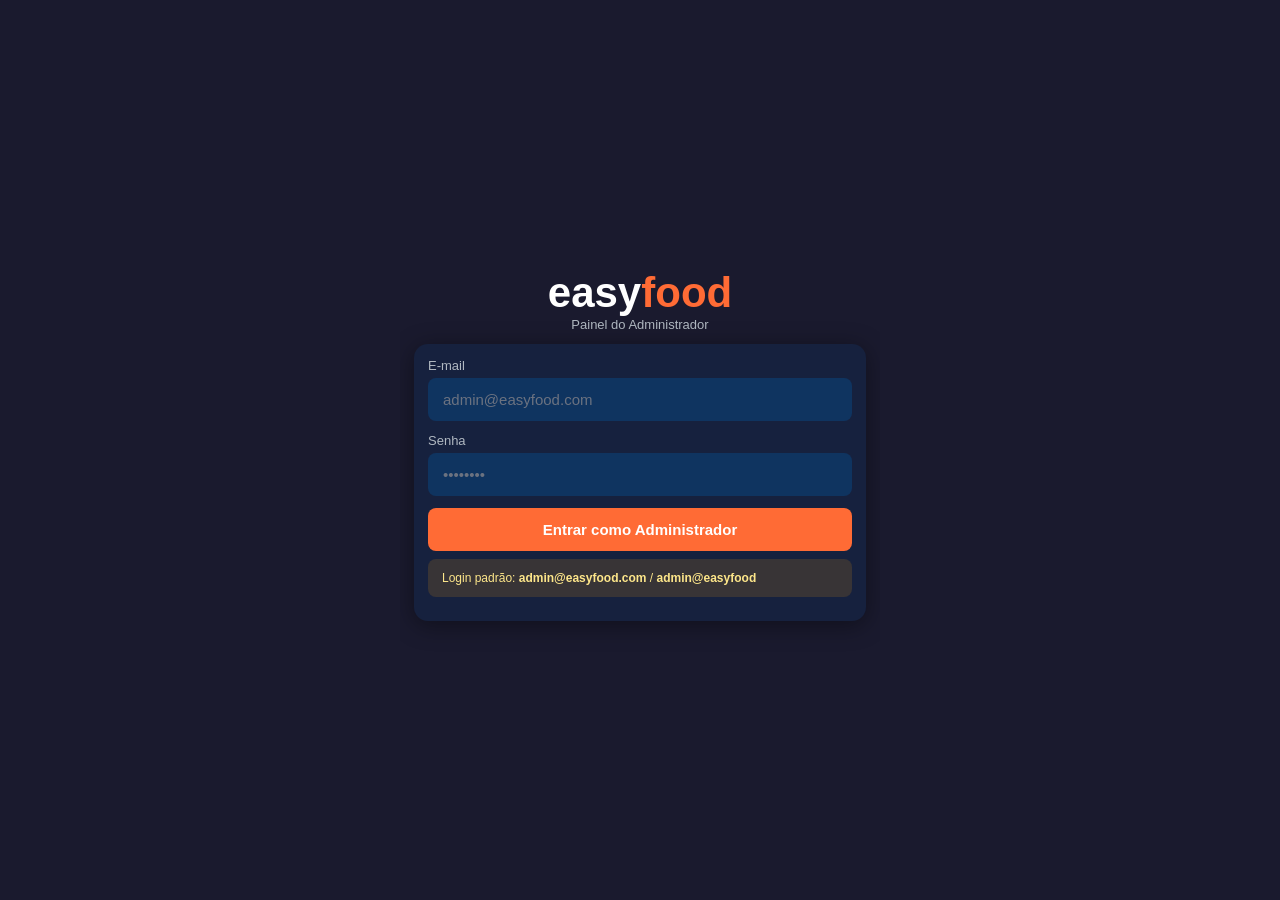
==== templates/admin.html @ 68cc3b72 "Initial commit" ====
<!DOCTYPE html>
<html lang="pt-BR">
<head>
  <meta charset="UTF-8">
  <meta name="viewport" content="width=device-width, initial-scale=1.0, maximum-scale=1.0, user-scalable=no">
  <meta name="theme-color" content="#1A1A2E">
  <title>EasyFood - Administrador</title>
  <link rel="stylesheet" href="/static/css/style.css">
  <style>
    .admin-header { background: linear-gradient(135deg, #1A1A2E, #0F3460); }
    .tab-bar { overflow-x: auto; }
    .tab-bar::-webkit-scrollbar { display: none; }
    .tab-btn { min-width: 100px; font-size: 12px; }
    .table-list { width: 100%; border-collapse: collapse; }
    .table-list th { color: var(--text-muted); font-size: 11px; font-weight: 600; padding: 8px 6px; border-bottom: 1px solid rgba(255,255,255,.08); text-align: left; }
    .table-list td { padding: 10px 6px; border-bottom: 1px solid rgba(255,255,255,.04); font-size: 13px; vertical-align: top; }
    .table-list tr:last-child td { border-bottom: none; }
    .table-list tr:hover td { background: rgba(255,255,255,.03); }
    .action-bar { display: flex; gap: 6px; flex-wrap: wrap; }
    .tag { display: inline-block; padding: 2px 8px; border-radius: 10px; font-size: 11px; font-weight: 600; }
    .tag-active   { background: rgba(34,197,94,.2);  color: var(--success); }
    .tag-inactive { background: rgba(239,68,68,.2);  color: var(--danger); }
    .tag-open     { background: rgba(34,197,94,.2);  color: var(--success); }
    .tag-closed   { background: rgba(107,114,128,.2);color: var(--text-muted); }
    .section-title { font-size: 16px; font-weight: 700; margin-bottom: 12px; color: var(--text-primary); }
    .form-grid { display: grid; grid-template-columns: 1fr 1fr; gap: 10px; }
    @media (max-width: 400px) { .form-grid { grid-template-columns: 1fr; } }
    .cnpj-badge { font-size: 11px; background: rgba(59,130,246,.15); color: var(--info); padding: 2px 8px; border-radius: 8px; }
  </style>
</head>
<body>
<div id="app">

  <!-- ═══ LOGIN ═══════════════════════════════════════════════ -->
  <div id="screen-login" class="screen active">
    <div class="scroll-content" style="display:flex;flex-direction:column;justify-content:center;min-height:100%;">
      <div class="logo mb-4">easy<span>food</span></div>
      <p class="text-secondary text-center mb-12" style="font-size:13px;">Painel do Administrador</p>
      <div class="card">
        <div class="input-group">
          <label>E-mail</label>
          <input id="login-email" type="email" placeholder="admin@easyfood.com" onkeydown="if(event.key==='Enter')doLogin()">
        </div>
        <div class="input-group">
          <label>Senha</label>
          <input id="login-password" type="password" placeholder="••••••••" onkeydown="if(event.key==='Enter')doLogin()">
        </div>
        <div id="login-error" class="alert alert-danger hidden"></div>
        <button class="btn btn-primary" onclick="doLogin()" id="login-btn">Entrar como Administrador</button>
        <div class="alert alert-warning mt-8" style="font-size:12px;">
          Login padrão: <strong>admin@easyfood.com</strong> / <strong>admin@easyfood</strong>
        </div>
      </div>
    </div>
  </div>

  <!-- ═══ PAINEL ══════════════════════════════════════════════ -->
  <div id="screen-panel" class="screen">

    <div class="header admin-header">
      <div class="logo" style="font-size:18px;flex-shrink:0;">easy<span>food</span></div>
      <span style="font-size:11px;color:var(--text-secondary);flex:1;padding:0 8px;">Admin</span>
      <span id="header-admin" class="text-muted" style="font-size:12px;"></span>
      <button onclick="doLogout()" style="background:none;border:none;color:var(--danger);font-size:12px;cursor:pointer;margin-left:10px;">Sair</button>
    </div>

    <div class="tab-bar">
      <button class="tab-btn active" id="tab-btn-dashboard"   onclick="switchTab('dashboard',this)">📊 Dashboard</button>
      <button class="tab-btn"        id="tab-btn-courts"      onclick="switchTab('courts',this)">🏢 Praças</button>
      <button class="tab-btn"        id="tab-btn-restaurants" onclick="switchTab('restaurants',this)">🍽️ Restaurantes</button>
      <button class="tab-btn"        id="tab-btn-reports"     onclick="switchTab('reports',this)">📈 Relatórios</button>
      <button class="tab-btn"        id="tab-btn-payments"    onclick="switchTab('payments',this)">💰 Pagamentos</button>
    </div>

    <!-- ABA DASHBOARD -->
    <div id="tab-dashboard" class="tab-content" style="display:flex;flex-direction:column;flex:1;overflow:hidden;">
      <div id="dashboard-content" class="scroll-content"></div>
    </div>

    <!-- ABA PRAÇAS -->
    <div id="tab-courts" class="tab-content" style="display:none;flex-direction:column;flex:1;overflow:hidden;">
      <div style="padding:10px 14px;display:flex;gap:8px;flex-shrink:0;border-bottom:1px solid rgba(255,255,255,.06);">
        <button class="btn btn-primary" style="flex:1;" onclick="openModal('create-court')">+ Nova Praça de Alimentação</button>
      </div>
      <div id="courts-content" class="scroll-content"></div>
    </div>

    <!-- ABA RESTAURANTES -->
    <div id="tab-restaurants" class="tab-content" style="display:none;flex-direction:column;flex:1;overflow:hidden;">
      <div style="padding:10px 14px;display:flex;gap:8px;flex-shrink:0;border-bottom:1px solid rgba(255,255,255,.06);">
        <select id="filter-court" onchange="loadRestaurants()" style="flex:1;background:var(--bg-input);color:var(--text-primary);border:none;border-radius:8px;padding:10px 12px;font-size:14px;">
          <option value="">Todas as praças</option>
        </select>
        <button class="btn btn-primary btn-sm" onclick="openCreateRestaurant()">+ Novo</button>
      </div>
      <div id="restaurants-content" class="scroll-content"></div>
    </div>

    <!-- ABA RELATÓRIOS -->
    <div id="tab-reports" class="tab-content" style="display:none;flex-direction:column;flex:1;overflow:hidden;">
      <div class="scroll-content">
        <div class="card mb-12">
          <p class="fw-bold mb-8">Período</p>
          <div class="form-grid">
            <div class="input-group" style="margin:0;"><label>De</label><input type="date" id="report-from"></div>
            <div class="input-group" style="margin:0;"><label>Até</label><input type="date" id="report-to"></div>
          </div>
          <button class="btn btn-primary mt-8" onclick="loadReport()">Gerar Relatório Global</button>
        </div>
        <div id="report-content"></div>
      </div>
    </div>


    <!-- ABA PAGAMENTOS -->
    <div id="tab-payments" class="tab-content" style="display:none;flex-direction:column;flex:1;overflow:hidden;">
      <div id="payments-content" class="scroll-content"></div>
    </div>

  </div><!-- #screen-panel -->
</div><!-- #app -->

<!-- ═══ MODAIS ════════════════════════════════════════════════ -->

<!-- Modal: Nova Praça -->
<div id="modal-create-court" class="modal-overlay">
  <div class="modal-box">
    <button class="modal-close" onclick="closeModal('create-court')">✕</button>
    <div class="modal-title" id="court-modal-title">🏢 Nova Praça de Alimentação</div>
    <input type="hidden" id="court-edit-id">
    <div class="input-group"><label>Nome da Praça *</label><input type="text" id="court-name" placeholder="Ex: Shopping Iguatemi - Praça Gourmet"></div>
    <div class="input-group"><label>Endereço *</label><input type="text" id="court-address" placeholder="Rua, número, bairro"></div>
    <div class="form-grid">
      <div class="input-group"><label>Cidade</label><input type="text" id="court-city" placeholder="Ex: São Paulo"></div>
      <div class="input-group"><label>Estado (UF)</label><input type="text" id="court-state" placeholder="Ex: SP" maxlength="2"></div>
    </div>
    <div class="form-grid">
      <div class="input-group"><label>CEP</label><input type="text" id="court-zip" placeholder="00000-000"></div>
      <div class="input-group"><label>Telefone</label><input type="text" id="court-phone" placeholder="(00) 0000-0000"></div>
    </div>
    <div class="input-group"><label>E-mail</label><input type="email" id="court-email" placeholder="contato@praca.com"></div>
    <div id="court-error" class="alert alert-danger hidden"></div>
    <button class="btn btn-primary" onclick="saveCourt()" id="btn-save-court">Salvar Praça</button>
  </div>
</div>

<!-- Modal: Novo/Editar Restaurante -->
<div id="modal-create-restaurant" class="modal-overlay">
  <div class="modal-box">
    <button class="modal-close" onclick="closeModal('create-restaurant')">✕</button>
    <div class="modal-title" id="rest-modal-title">🍽️ Novo Restaurante</div>
    <input type="hidden" id="rest-edit-id">

    <p class="text-primary fw-bold mb-8" style="font-size:13px;">Dados do Negócio</p>
    <div class="input-group"><label>Nome do Restaurante *</label><input type="text" id="rest-name" placeholder="Ex: Sabor Brasileiro"></div>
    <div class="input-group">
      <label>CNPJ *</label>
      <input type="text" id="rest-cnpj" placeholder="00.000.000/0000-00" maxlength="18" oninput="formatCNPJ(this)">
    </div>
    <div class="input-group"><label>Razão Social</label><input type="text" id="rest-razao" placeholder="Nome jurídico da empresa"></div>
    <div class="input-group">
      <label>Praça de Alimentação *</label>
      <select id="rest-court" style="width:100%;background:var(--bg-input);color:var(--text-primary);border:none;border-radius:8px;padding:12px 14px;font-size:15px;"></select>
    </div>
    <div class="form-grid">
      <div class="input-group"><label>Categoria</label>
        <select id="rest-category" style="width:100%;background:var(--bg-input);color:var(--text-primary);border:none;border-radius:8px;padding:12px 14px;font-size:15px;">
          <option value="">Selecione...</option>
          <option>Brasileiro</option><option>Pizzaria</option><option>Japonês</option>
          <option>Lanches</option><option>Árabe</option><option>Italiano</option>
          <option>Chinês</option><option>Mexicano</option><option>Vegetariano</option>
          <option>Frutos do Mar</option><option>Churrasco</option><option>Outros</option>
        </select>
      </div>
      <div class="input-group"><label>Telefone</label><input type="text" id="rest-phone" placeholder="(00) 00000-0000"></div>
    </div>
    <div class="input-group"><label>Horário de Funcionamento</label><input type="text" id="rest-hours" placeholder="Ex: Seg a Sex 10h–22h, Sab/Dom 10h–23h"></div>
    <div class="input-group"><label>Descrição</label><textarea id="rest-description" rows="2" placeholder="Breve descrição do restaurante..."></textarea></div>

    <div style="height:1px;background:rgba(255,255,255,.08);margin:14px 0;"></div>
    <p class="text-primary fw-bold mb-8" style="font-size:13px;">Responsável / Proprietário</p>
    <div class="input-group"><label>Nome do Responsável</label><input type="text" id="rest-owner-name" placeholder="Nome completo"></div>
    <div class="form-grid">
      <div class="input-group"><label>Telefone do Responsável</label><input type="text" id="rest-owner-phone" placeholder="(00) 00000-0000"></div>
      <div class="input-group"><label>E-mail do Responsável</label><input type="email" id="rest-owner-email" placeholder="responsavel@email.com"></div>
    </div>

    <div id="rest-admin-section">
      <div style="height:1px;background:rgba(255,255,255,.08);margin:14px 0;"></div>
      <p class="text-primary fw-bold mb-4" style="font-size:13px;">Acesso ao Sistema</p>
      <p class="text-muted mb-8" style="font-size:12px;">Cria login de administrador para o restaurante</p>
      <div class="input-group"><label>Nome do Admin</label><input type="text" id="rest-admin-name" placeholder="Ex: João Silva"></div>
      <div class="input-group"><label>E-mail do Admin</label><input type="email" id="rest-admin-email" placeholder="admin@restaurante.com"></div>
      <div class="input-group"><label>Senha do Admin</label><input type="password" id="rest-admin-pwd" placeholder="Mínimo 6 caracteres"></div>
    </div>

    <div id="rest-error" class="alert alert-danger hidden"></div>
    <button class="btn btn-primary mt-8" onclick="saveRestaurant()" id="btn-save-rest">Salvar Restaurante</button>
  </div>
</div>

<!-- Modal: Ver detalhes da praça -->
<div id="modal-court-detail" class="modal-overlay">
  <div class="modal-box">
    <button class="modal-close" onclick="closeModal('court-detail')">✕</button>
    <div class="modal-title" id="court-detail-title"></div>
    <div id="court-detail-content"></div>
  </div>
</div>

<!-- Modal: Ver detalhes do restaurante -->
<div id="modal-rest-detail" class="modal-overlay">
  <div class="modal-box">
    <button class="modal-close" onclick="closeModal('rest-detail')">✕</button>
    <div class="modal-title" id="rest-detail-title"></div>
    <div id="rest-detail-content"></div>
  </div>
</div>

<!-- Modal: Funcionários -->
<div id="modal-employees" class="modal-overlay">
  <div class="modal-box">
    <button class="modal-close" onclick="closeModal('employees')">✕</button>
    <div class="modal-title" id="employees-title">Funcionários</div>
    <div id="employees-content"></div>
    <div style="height:1px;background:rgba(255,255,255,.08);margin:14px 0;"></div>
    <p class="fw-bold mb-8" style="font-size:13px;">+ Novo Funcionário</p>
    <input type="hidden" id="emp-restaurant-id">
    <div class="input-group"><label>Nome</label><input type="text" id="emp-name" placeholder="Nome completo"></div>
    <div class="input-group"><label>E-mail *</label><input type="email" id="emp-email" placeholder="funcionario@restaurante.com"></div>
    <div class="input-group"><label>Senha *</label><input type="password" id="emp-password" placeholder="Mínimo 6 caracteres"></div>
    <div class="input-group">
      <label>Cargo</label>
      <select id="emp-role" style="width:100%;background:var(--bg-input);color:var(--text-primary);border:none;border-radius:8px;padding:12px 14px;font-size:15px;">
        <option value="admin">Administrador</option>
        <option value="attendant">Atendente</option>
      </select>
    </div>
    <div id="emp-error" class="alert alert-danger hidden"></div>
    <button class="btn btn-primary" onclick="saveEmployee()">Adicionar Funcionário</button>
  </div>
</div>

<script src="/static/js/core.js"></script>
<script>
// =============================================================
//  EASYFOOD - Painel do Administrador
// =============================================================

let adminToken  = localStorage.getItem("ef_admin") || "";
let adminData   = null;
let allCourts   = [];
let currentTab  = "dashboard";

// ── HTTP Admin ────────────────────────────────────────────────
const adm = {
  async req(method, path, data = null) {
    const headers = { "Content-Type": "application/json" };
    if (adminToken) headers["Authorization"] = `Bearer ${adminToken}`;
    try {
      const res  = await fetch(path, { method, headers, body: data ? JSON.stringify(data) : undefined });
      const body = await res.json();
      return { status: res.status, body };
    } catch(e) {
      return { status: 0, body: { error: e.message } };
    }
  },
  login:      (email, pwd)     => adm.req("POST", "/api/v1/admin/auth/login",           { email, password: pwd }),
  dashboard:  ()               => adm.req("GET",  "/api/v1/admin/dashboard"),
  getCourts:  ()               => adm.req("GET",  "/api/v1/admin/courts"),
  getCourt:   (id)             => adm.req("GET",  `/api/v1/admin/courts/${id}`),
  createCourt:(data)           => adm.req("POST", "/api/v1/admin/courts",                data),
  updateCourt:(id, data)       => adm.req("PUT",  `/api/v1/admin/courts/${id}`,          data),
  deleteCourt:(id)             => adm.req("DELETE",`/api/v1/admin/courts/${id}`),
  getRests:   (cid)            => adm.req("GET",  `/api/v1/admin/restaurants${cid?"?court_id="+cid:""}`),
  getRest:    (id)             => adm.req("GET",  `/api/v1/admin/restaurants/${id}`),
  createRest: (data)           => adm.req("POST", "/api/v1/admin/restaurants",           data),
  updateRest: (id, data)       => adm.req("PUT",  `/api/v1/admin/restaurants/${id}`,     data),
  deleteRest: (id)             => adm.req("DELETE",`/api/v1/admin/restaurants/${id}`),
  getEmps:    (rid)            => adm.req("GET",  `/api/v1/admin/restaurants/${rid}/employees`),
  createEmp:  (rid, data)      => adm.req("POST", `/api/v1/admin/restaurants/${rid}/employees`, data),
  updateEmp:  (eid, data)      => adm.req("PUT",  `/api/v1/admin/employees/${eid}`,      data),
  deleteEmp:  (eid)            => adm.req("DELETE",`/api/v1/admin/employees/${eid}`),
  report:     (from, to)       => adm.req("GET",  `/api/v1/admin/reports/global?date_from=${from}&date_to=${to}`),
};

// ── Login ─────────────────────────────────────────────────────
async function doLogin() {
  const email = document.getElementById("login-email").value.trim();
  const pwd   = document.getElementById("login-password").value;
  const errEl = document.getElementById("login-error");
  const btn   = document.getElementById("login-btn");
  errEl.classList.add("hidden");

  btn.disabled = true; btn.textContent = "Entrando...";
  const { status, body } = await adm.login(email, pwd);
  btn.disabled = false; btn.textContent = "Entrar como Administrador";

  if (status === 200) {
    adminToken = body.access_token;
    adminData  = body.admin;
    localStorage.setItem("ef_admin", adminToken);
    showPanel();
  } else {
    errEl.textContent = body.error || "Credenciais inválidas";
    errEl.classList.remove("hidden");
  }
}

function doLogout() {
  adminToken = "";
  adminData  = null;
  localStorage.removeItem("ef_admin");
  document.getElementById("screen-panel").classList.remove("active");
  document.getElementById("screen-login").classList.add("active");
  document.getElementById("login-password").value = "";
}

function showPanel() {
  document.getElementById("screen-login").classList.remove("active");
  document.getElementById("screen-panel").classList.add("active");
  document.getElementById("header-admin").textContent = adminData?.name || "";
  switchTab("dashboard", document.getElementById("tab-btn-dashboard"));
}

// ── Tabs ──────────────────────────────────────────────────────
function switchTab(name, btn) {
  currentTab = name;
  document.querySelectorAll(".tab-content").forEach(t => t.style.display = "none");
  document.querySelectorAll(".tab-btn").forEach(b => b.classList.remove("active"));
  document.getElementById(`tab-${name}`).style.display = "flex";
  btn.classList.add("active");
  if (name === "dashboard")   loadDashboard();
  if (name === "courts")      loadCourts();
  if (name === "restaurants") { loadCourtsFilter(); loadRestaurants(); }
  if (name === "reports")     initReport();
}

// ── Dashboard ─────────────────────────────────────────────────
async function loadDashboard() {
  const el = document.getElementById("dashboard-content");
  el.innerHTML = spinner();
  const { status, body } = await adm.dashboard();
  if (status !== 200) { el.innerHTML = `<div class="alert alert-danger">Erro ao carregar</div>`; return; }

  el.innerHTML = `
    <div class="stats-grid" style="margin-bottom:12px;">
      <div class="stat-card"><div class="stat-value">${body.total_courts}</div><div class="stat-label">Praças ativas</div></div>
      <div class="stat-card"><div class="stat-value">${body.total_restaurants}</div><div class="stat-label">Restaurantes</div></div>
      <div class="stat-card"><div class="stat-value">${body.total_orders}</div><div class="stat-label">Pedidos totais</div></div>
      <div class="stat-card"><div class="stat-value">${body.total_customers}</div><div class="stat-label">Clientes</div></div>
    </div>
    <div class="stats-grid" style="margin-bottom:16px;">
      <div class="stat-card"><div class="stat-value" style="font-size:17px;">${fmt.currency(body.revenue_today)}</div><div class="stat-label">Receita hoje</div></div>
      <div class="stat-card"><div class="stat-value" style="font-size:17px;">${fmt.currency(body.revenue_total)}</div><div class="stat-label">Receita total</div></div>
    </div>
    ${body.top_restaurants.length ? `
      <div class="card">
        <p class="section-title">🏆 Top Restaurantes</p>
        <table class="table-list">
          <thead><tr><th>Restaurante</th><th>Pedidos</th><th>Receita</th></tr></thead>
          <tbody>
            ${body.top_restaurants.map(r => `
              <tr>
                <td class="fw-bold">${escHtml(r.name)}</td>
                <td>${r.orders}</td>
                <td class="text-primary">${fmt.currency(r.revenue)}</td>
              </tr>`).join("")}
          </tbody>
        </table>
      </div>` : ""}
    <div class="card mt-8" style="display:grid;grid-template-columns:1fr 1fr;gap:10px;">
      <button class="btn btn-secondary" onclick="switchTab('courts',document.getElementById('tab-btn-courts'))">🏢 Gerenciar Praças</button>
      <button class="btn btn-secondary" onclick="switchTab('restaurants',document.getElementById('tab-btn-restaurants'))">🍽️ Gerenciar Restaurantes</button>
    </div>
  `;
}

// ── Praças ────────────────────────────────────────────────────
async function loadCourts() {
  const el = document.getElementById("courts-content");
  el.innerHTML = spinner();
  const { status, body } = await adm.getCourts();
  if (status !== 200) { el.innerHTML = `<div class="alert alert-danger">Erro ao carregar</div>`; return; }
  allCourts = body;

  if (!body.length) {
    el.innerHTML = `<div class="empty-state"><div class="empty-icon">🏢</div><p>Nenhuma praça cadastrada</p></div>`;
    return;
  }

  el.innerHTML = body.map(c => `
    <div class="card mb-8">
      <div class="flex-between mb-6">
        <div>
          <div class="fw-bold" style="font-size:15px;">${escHtml(c.name)}</div>
          <div class="text-muted" style="font-size:12px;">${escHtml(c.city||"")}${c.state?" - "+c.state:""}</div>
        </div>
        <span class="tag ${c.is_active?"tag-active":"tag-inactive"}">${c.is_active?"Ativa":"Inativa"}</span>
      </div>
      <div class="text-muted mb-6" style="font-size:13px;">📍 ${escHtml(c.address)}</div>
      ${c.phone?`<div class="text-muted mb-6" style="font-size:12px;">📞 ${escHtml(c.phone)}</div>`:""}
      <div class="text-secondary mb-8" style="font-size:12px;">🍽️ ${c.restaurant_count || 0} restaurante(s)</div>
      <div class="action-bar">
        <button class="btn btn-info btn-sm"      onclick="viewCourt(${c.id})">👁 Ver</button>
        <button class="btn btn-secondary btn-sm" onclick="editCourt(${c.id})">✏️ Editar</button>
        <button class="btn btn-danger btn-sm"    onclick="disableCourt(${c.id},'${escHtml(c.name)}')">${c.is_active?"🚫 Desativar":"✅ Ativar"}</button>
      </div>
    </div>
  `).join("");
}

async function viewCourt(id) {
  const { status, body } = await adm.getCourt(id);
  if (status !== 200) return;
  document.getElementById("court-detail-title").textContent = body.name;
  document.getElementById("court-detail-content").innerHTML = `
    <div class="mb-8">
      ${body.address ? `<p class="text-muted" style="font-size:13px;">📍 ${escHtml(body.address)}, ${escHtml(body.city||"")} ${escHtml(body.state||"")}</p>` : ""}
      ${body.phone   ? `<p class="text-muted" style="font-size:13px;margin-top:4px;">📞 ${escHtml(body.phone)}</p>` : ""}
      ${body.email   ? `<p class="text-muted" style="font-size:13px;margin-top:4px;">✉️ ${escHtml(body.email)}</p>` : ""}
      <p class="text-muted" style="font-size:12px;margin-top:6px;">Token QR: <code>${body.qr_code_token}</code></p>
    </div>
    <p class="fw-bold mb-8">🍽️ Restaurantes (${(body.restaurants||[]).length})</p>
    ${(body.restaurants||[]).map(r => `
      <div class="card mb-6" style="padding:10px;">
        <div class="flex-between">
          <div>
            <div class="fw-bold" style="font-size:14px;">${escHtml(r.name)}</div>
            <div class="text-muted" style="font-size:12px;">${escHtml(r.category||"")}${r.cnpj?" • CNPJ: "+escHtml(r.cnpj):""}</div>
          </div>
          <span class="tag ${r.is_open?"tag-open":"tag-closed"}">${r.is_open?"Aberto":"Fechado"}</span>
        </div>
      </div>`).join("") || `<p class="text-muted text-center" style="font-size:13px;">Nenhum restaurante cadastrado</p>`}
  `;
  openModal("court-detail");
}

function openCreateCourt() {
  document.getElementById("court-modal-title").textContent = "🏢 Nova Praça de Alimentação";
  document.getElementById("court-edit-id").value = "";
  ["court-name","court-address","court-city","court-state","court-zip","court-phone","court-email"].forEach(id => {
    document.getElementById(id).value = "";
  });
  document.getElementById("court-error").classList.add("hidden");
  document.getElementById("btn-save-court").textContent = "Salvar Praça";
  openModal("create-court");
}

async function editCourt(id) {
  const { status, body } = await adm.getCourt(id);
  if (status !== 200) return;
  document.getElementById("court-modal-title").textContent = "✏️ Editar Praça";
  document.getElementById("court-edit-id").value  = id;
  document.getElementById("court-name").value     = body.name    || "";
  document.getElementById("court-address").value  = body.address || "";
  document.getElementById("court-city").value     = body.city    || "";
  document.getElementById("court-state").value    = body.state   || "";
  document.getElementById("court-zip").value      = body.zip_code|| "";
  document.getElementById("court-phone").value    = body.phone   || "";
  document.getElementById("court-email").value    = body.email   || "";
  document.getElementById("court-error").classList.add("hidden");
  document.getElementById("btn-save-court").textContent = "Salvar Alterações";
  openModal("create-court");
}

async function saveCourt() {
  const id    = document.getElementById("court-edit-id").value;
  const name  = document.getElementById("court-name").value.trim();
  const addr  = document.getElementById("court-address").value.trim();
  const errEl = document.getElementById("court-error");
  errEl.classList.add("hidden");

  if (!name || !addr) { errEl.textContent = "Nome e endereço são obrigatórios"; errEl.classList.remove("hidden"); return; }

  const data = {
    name, address: addr,
    city:     document.getElementById("court-city").value.trim(),
    state:    document.getElementById("court-state").value.trim().toUpperCase(),
    zip_code: document.getElementById("court-zip").value.trim(),
    phone:    document.getElementById("court-phone").value.trim(),
    email:    document.getElementById("court-email").value.trim(),
  };

  const btn = document.getElementById("btn-save-court");
  btn.disabled = true; btn.textContent = "Salvando...";

  const { status, body } = id ? await adm.updateCourt(id, data) : await adm.createCourt(data);
  btn.disabled = false; btn.textContent = id ? "Salvar Alterações" : "Salvar Praça";

  if (status === 200 || status === 201) {
    closeModal("create-court");
    toast(id ? "Praça atualizada!" : "Praça criada com sucesso! 🎉", "success");
    loadCourts();
    loadCourtsFilter();
  } else {
    errEl.textContent = body.error || "Erro ao salvar";
    errEl.classList.remove("hidden");
  }
}

async function disableCourt(id, name) {
  const { status, body } = await adm.getCourt(id);
  if (status !== 200) return;
  const action = body.is_active ? "desativar" : "ativar";
  if (!confirm(`Deseja ${action} a praça "${name}"?`)) return;
  await adm.updateCourt(id, { is_active: !body.is_active });
  toast(`Praça ${body.is_active?"desativada":"ativada"}`, "success");
  loadCourts();
}

// ── Restaurantes ──────────────────────────────────────────────
async function loadCourtsFilter() {
  const sel = document.getElementById("filter-court");
  const { status, body } = await adm.getCourts();
  if (status !== 200) return;
  allCourts = body;
  sel.innerHTML = `<option value="">Todas as praças</option>` +
    body.map(c => `<option value="${c.id}">${escHtml(c.name)}</option>`).join("");
}

async function loadRestaurants() {
  const el  = document.getElementById("restaurants-content");
  const cid = document.getElementById("filter-court").value;
  el.innerHTML = spinner();
  const { status, body } = await adm.getRests(cid);
  if (status !== 200) { el.innerHTML = `<div class="alert alert-danger">Erro ao carregar</div>`; return; }

  if (!body.length) {
    el.innerHTML = `<div class="empty-state"><div class="empty-icon">🍽️</div><p>Nenhum restaurante cadastrado</p></div>`;
    return;
  }

  el.innerHTML = body.map(r => `
    <div class="card mb-8">
      <div class="flex-between mb-6">
        <div style="flex:1;min-width:0;">
          <div class="fw-bold" style="font-size:15px;white-space:nowrap;overflow:hidden;text-overflow:ellipsis;">${escHtml(r.name)}</div>
          <div class="text-muted" style="font-size:12px;">${escHtml(r.category||"")}</div>
        </div>
        <div style="display:flex;gap:6px;flex-shrink:0;align-items:flex-start;">
          <span class="tag ${r.is_open?"tag-open":"tag-closed"}">${r.is_open?"Aberto":"Fechado"}</span>
          <span class="tag ${r.is_active?"tag-active":"tag-inactive"}">${r.is_active?"Ativo":"Inativo"}</span>
        </div>
      </div>
      ${r.cnpj ? `<div class="mb-6"><span class="cnpj-badge">CNPJ: ${escHtml(r.cnpj)}</span></div>` : ""}
      ${r.razao_social ? `<div class="text-muted mb-4" style="font-size:12px;">🏢 ${escHtml(r.razao_social)}</div>` : ""}
      ${r.owner_name   ? `<div class="text-muted mb-4" style="font-size:12px;">👤 ${escHtml(r.owner_name)}</div>` : ""}
      ${r.phone        ? `<div class="text-muted mb-6" style="font-size:12px;">📞 ${escHtml(r.phone)}</div>` : ""}
      <div class="action-bar">
        <button class="btn btn-info btn-sm"      onclick="viewRestaurant(${r.id})">👁 Ver</button>
        <button class="btn btn-secondary btn-sm" onclick="editRestaurant(${r.id})">✏️ Editar</button>
        <button class="btn btn-primary btn-sm"   onclick="manageEmployees(${r.id},'${escHtml(r.name)}')">👥 Equipe</button>
        <button class="btn btn-danger btn-sm"    onclick="toggleRestaurant(${r.id},${r.is_active},'${escHtml(r.name)}')">${r.is_active?"🚫 Desativar":"✅ Ativar"}</button>
      </div>
    </div>
  `).join("");
}

async function viewRestaurant(id) {
  const { status, body } = await adm.getRest(id);
  if (status !== 200) return;
  document.getElementById("rest-detail-title").textContent = body.name;
  document.getElementById("rest-detail-content").innerHTML = `
    <div class="mb-12">
      ${body.cnpj        ? `<div class="mb-6"><span class="cnpj-badge" style="font-size:13px;">CNPJ: ${escHtml(body.cnpj)}</span></div>` : ""}
      ${body.razao_social? `<p class="text-muted" style="font-size:13px;">🏢 ${escHtml(body.razao_social)}</p>` : ""}
      ${body.category    ? `<p class="text-muted" style="font-size:13px;">🍽️ ${escHtml(body.category)}</p>` : ""}
      ${body.phone       ? `<p class="text-muted" style="font-size:13px;">📞 ${escHtml(body.phone)}</p>` : ""}
      ${body.opening_hours?`<p class="text-muted" style="font-size:13px;">🕐 ${escHtml(body.opening_hours)}</p>` : ""}
      ${body.description ? `<p class="text-muted mt-6" style="font-size:13px;">${escHtml(body.description)}</p>` : ""}
    </div>
    ${body.owner_name || body.owner_phone || body.owner_email ? `
      <p class="fw-bold mb-6" style="font-size:13px;">Responsável</p>
      <div class="card mb-10" style="padding:10px;">
        ${body.owner_name  ? `<p style="font-size:13px;">👤 ${escHtml(body.owner_name)}</p>` : ""}
        ${body.owner_phone ? `<p style="font-size:13px;margin-top:4px;">📞 ${escHtml(body.owner_phone)}</p>` : ""}
        ${body.owner_email ? `<p style="font-size:13px;margin-top:4px;">✉️ ${escHtml(body.owner_email)}</p>` : ""}
      </div>` : ""}
    <p class="fw-bold mb-6" style="font-size:13px;">👥 Funcionários (${(body.employees||[]).length})</p>
    ${(body.employees||[]).map(e => `
      <div class="card mb-4" style="padding:8px 10px;">
        <div class="flex-between">
          <div><div class="fw-bold" style="font-size:13px;">${escHtml(e.name)}</div>
          <div class="text-muted" style="font-size:11px;">${escHtml(e.email)}</div></div>
          <span class="tag ${e.role==="admin"?"tag-active":"tag-inactive"}">${e.role==="admin"?"Admin":"Atendente"}</span>
        </div>
      </div>`).join("") || `<p class="text-muted text-center" style="font-size:13px;">Nenhum funcionário</p>`}
  `;
  openModal("rest-detail");
}

async function openCreateRestaurant() {
  document.getElementById("rest-modal-title").textContent = "🍽️ Novo Restaurante";
  document.getElementById("rest-edit-id").value = "";
  document.getElementById("rest-admin-section").style.display = "block";
  ["rest-name","rest-cnpj","rest-razao","rest-phone","rest-hours","rest-description",
   "rest-owner-name","rest-owner-phone","rest-owner-email",
   "rest-admin-name","rest-admin-email","rest-admin-pwd"].forEach(id => {
    document.getElementById(id).value = "";
  });
  document.getElementById("rest-category").value = "";
  // Popula select de praças
  const sel = document.getElementById("rest-court");
  sel.innerHTML = `<option value="">Selecione a praça...</option>` +
    allCourts.filter(c => c.is_active).map(c => `<option value="${c.id}">${escHtml(c.name)}</option>`).join("");
  document.getElementById("rest-error").classList.add("hidden");
  document.getElementById("btn-save-rest").textContent = "Salvar Restaurante";
  openModal("create-restaurant");
}

async function editRestaurant(id) {
  const { status, body } = await adm.getRest(id);
  if (status !== 200) return;
  document.getElementById("rest-modal-title").textContent = "✏️ Editar Restaurante";
  document.getElementById("rest-edit-id").value       = id;
  document.getElementById("rest-admin-section").style.display = "none";
  document.getElementById("rest-name").value          = body.name          || "";
  document.getElementById("rest-cnpj").value          = body.cnpj          || "";
  document.getElementById("rest-razao").value         = body.razao_social  || "";
  document.getElementById("rest-category").value      = body.category      || "";
  document.getElementById("rest-phone").value         = body.phone         || "";
  document.getElementById("rest-hours").value         = body.opening_hours || "";
  document.getElementById("rest-description").value   = body.description   || "";
  document.getElementById("rest-owner-name").value    = body.owner_name    || "";
  document.getElementById("rest-owner-phone").value   = body.owner_phone   || "";
  document.getElementById("rest-owner-email").value   = body.owner_email   || "";
  // Popula praças
  const sel = document.getElementById("rest-court");
  sel.innerHTML = allCourts.map(c => `<option value="${c.id}" ${c.id===body.food_court_id?"selected":""}>${escHtml(c.name)}</option>`).join("");
  document.getElementById("rest-error").classList.add("hidden");
  document.getElementById("btn-save-rest").textContent = "Salvar Alterações";
  openModal("create-restaurant");
}

async function saveRestaurant() {
  const id      = document.getElementById("rest-edit-id").value;
  const name    = document.getElementById("rest-name").value.trim();
  const courtId = document.getElementById("rest-court").value;
  const errEl   = document.getElementById("rest-error");
  errEl.classList.add("hidden");

  if (!name)    { errEl.textContent = "Nome é obrigatório";  errEl.classList.remove("hidden"); return; }
  if (!courtId) { errEl.textContent = "Selecione uma praça"; errEl.classList.remove("hidden"); return; }

  const data = {
    name, food_court_id: parseInt(courtId),
    cnpj:          document.getElementById("rest-cnpj").value.trim(),
    razao_social:  document.getElementById("rest-razao").value.trim(),
    category:      document.getElementById("rest-category").value,
    phone:         document.getElementById("rest-phone").value.trim(),
    opening_hours: document.getElementById("rest-hours").value.trim(),
    description:   document.getElementById("rest-description").value.trim(),
    owner_name:    document.getElementById("rest-owner-name").value.trim(),
    owner_phone:   document.getElementById("rest-owner-phone").value.trim(),
    owner_email:   document.getElementById("rest-owner-email").value.trim(),
  };

  if (!id) {
    data.admin_email    = document.getElementById("rest-admin-email").value.trim();
    data.admin_password = document.getElementById("rest-admin-pwd").value;
    data.admin_name     = document.getElementById("rest-admin-name").value.trim();
  }

  const btn = document.getElementById("btn-save-rest");
  btn.disabled = true; btn.textContent = "Salvando...";
  const { status, body } = id ? await adm.updateRest(id, data) : await adm.createRest(data);
  btn.disabled = false; btn.textContent = id ? "Salvar Alterações" : "Salvar Restaurante";

  if (status === 200 || status === 201) {
    closeModal("create-restaurant");
    toast(id ? "Restaurante atualizado!" : "Restaurante cadastrado! 🎉", "success");
    loadRestaurants();
  } else {
    errEl.textContent = body.error || "Erro ao salvar";
    errEl.classList.remove("hidden");
  }
}

async function toggleRestaurant(id, isActive, name) {
  if (!confirm(`Deseja ${isActive?"desativar":"ativar"} "${name}"?`)) return;
  const { status } = await adm.updateRest(id, { is_active: !isActive });
  if (status === 200) { toast(`Restaurante ${isActive?"desativado":"ativado"}`, "success"); loadRestaurants(); }
}

// ── Funcionários ──────────────────────────────────────────────
async function manageEmployees(restaurantId, restaurantName) {
  document.getElementById("employees-title").textContent = `👥 Equipe — ${restaurantName}`;
  document.getElementById("emp-restaurant-id").value = restaurantId;
  ["emp-name","emp-email","emp-password"].forEach(id => document.getElementById(id).value = "");
  document.getElementById("emp-error").classList.add("hidden");
  await refreshEmployees(restaurantId);
  openModal("employees");
}

async function refreshEmployees(restaurantId) {
  const rid = restaurantId || document.getElementById("emp-restaurant-id").value;
  const { status, body } = await adm.getEmps(rid);
  const el = document.getElementById("employees-content");
  if (status !== 200 || !body.length) { el.innerHTML = `<p class="text-muted text-center" style="font-size:13px;">Nenhum funcionário cadastrado</p>`; return; }
  el.innerHTML = body.map(e => `
    <div class="card mb-6" style="padding:10px;">
      <div class="flex-between">
        <div>
          <div class="fw-bold" style="font-size:13px;">${escHtml(e.name)}</div>
          <div class="text-muted" style="font-size:11px;">${escHtml(e.email)}</div>
        </div>
        <div style="display:flex;align-items:center;gap:8px;">
          <span class="tag ${e.role==="admin"?"tag-active":"tag-inactive"}">${e.role==="admin"?"Admin":"Atendente"}</span>
          <button class="btn btn-danger btn-sm" style="padding:4px 8px;font-size:11px;" onclick="removeEmployee(${e.id})">🗑</button>
        </div>
      </div>
    </div>`).join("");
}

async function saveEmployee() {
  const rid   = document.getElementById("emp-restaurant-id").value;
  const email = document.getElementById("emp-email").value.trim();
  const pwd   = document.getElementById("emp-password").value;
  const errEl = document.getElementById("emp-error");
  errEl.classList.add("hidden");
  if (!email || !pwd) { errEl.textContent = "E-mail e senha são obrigatórios"; errEl.classList.remove("hidden"); return; }
  const data = {
    name:     document.getElementById("emp-name").value.trim(),
    email, password: pwd,
    role:     document.getElementById("emp-role").value,
  };
  const { status, body } = await adm.createEmp(rid, data);
  if (status === 201) {
    toast("Funcionário cadastrado!", "success");
    ["emp-name","emp-email","emp-password"].forEach(id => document.getElementById(id).value = "");
    refreshEmployees(rid);
  } else {
    errEl.textContent = body.error || "Erro ao cadastrar";
    errEl.classList.remove("hidden");
  }
}

async function removeEmployee(id) {
  if (!confirm("Desativar este funcionário?")) return;
  const { status } = await adm.deleteEmp(id);
  if (status === 200) {
    toast("Funcionário desativado", "success");
    refreshEmployees();
  }
}

// ── Relatórios ────────────────────────────────────────────────
function initReport() {
  if (!document.getElementById("report-from").value) {
    const today = new Date().toISOString().split("T")[0];
    const month = new Date(Date.now()-30*86400000).toISOString().split("T")[0];
    document.getElementById("report-from").value = month;
    document.getElementById("report-to").value   = today;
  }
}

async function loadReport() {
  const from = document.getElementById("report-from").value;
  const to   = document.getElementById("report-to").value;
  const el   = document.getElementById("report-content");
  el.innerHTML = spinner();
  const { status, body } = await adm.report(from, to);
  if (status !== 200) { el.innerHTML = `<div class="alert alert-danger">Erro ao gerar relatório</div>`; return; }

  el.innerHTML = `
    <div class="stats-grid mb-12">
      <div class="stat-card"><div class="stat-value">${body.total_orders}</div><div class="stat-label">Pedidos</div></div>
      <div class="stat-card"><div class="stat-value" style="font-size:16px;">${fmt.currency(body.total_revenue)}</div><div class="stat-label">Receita total</div></div>
    </div>
    ${body.by_court.length ? `
      <div class="card mb-12">
        <p class="section-title">Por Praça</p>
        <table class="table-list">
          <thead><tr><th>Praça</th><th>Pedidos</th><th>Receita</th></tr></thead>
          <tbody>${body.by_court.map(r => `
            <tr><td class="fw-bold">${escHtml(r.name)}</td><td>${r.orders}</td><td class="text-primary">${fmt.currency(r.revenue)}</td></tr>`
          ).join("")}</tbody>
        </table>
      </div>` : ""}
    ${body.by_restaurant.length ? `
      <div class="card">
        <p class="section-title">Por Restaurante</p>
        <table class="table-list">
          <thead><tr><th>Restaurante</th><th>Praça</th><th>Pedidos</th><th>Receita</th></tr></thead>
          <tbody>${body.by_restaurant.map(r => `
            <tr>
              <td class="fw-bold">${escHtml(r.name)}</td>
              <td class="text-muted" style="font-size:11px;">${escHtml(r.court)}</td>
              <td>${r.orders}</td>
              <td class="text-primary">${fmt.currency(r.revenue)}</td>
            </tr>`).join("")}
          </tbody>
        </table>
      </div>` : ""}
  `;
}

// ── Utilitários ───────────────────────────────────────────────
function formatCNPJ(input) {
  let v = input.value.replace(/\D/g,"");
  if (v.length > 14) v = v.slice(0,14);
  v = v.replace(/^(\d{2})(\d)/,      "$1.$2");
  v = v.replace(/^(\d{2})\.(\d{3})(\d)/, "$1.$2.$3");
  v = v.replace(/\.(\d{3})(\d)/,     ".$1/$2");
  v = v.replace(/(\d{4})(\d)/,       "$1-$2");
  input.value = v;
}

function openModal(name)  { document.getElementById(`modal-${name}`).classList.add("open"); }
function closeModal(name) { document.getElementById(`modal-${name}`).classList.remove("open"); }
document.querySelectorAll(".modal-overlay").forEach(m => {
  m.addEventListener("click", e => { if (e.target === m) m.classList.remove("open"); });
});

function escHtml(s) {
  return String(s||"").replace(/&/g,"&amp;").replace(/</g,"&lt;").replace(/>/g,"&gt;").replace(/"/g,"&quot;");
}


// ═════════════════════════════════════════════════════════════
// ABA PAGAMENTOS (Config + Relatório de Splits)
// ═════════════════════════════════════════════════════════════
adm.getPlatformConfig  = ()     => adm.req("GET",  "/api/v1/admin/platform-config", null);
adm.savePlatformConfig = (data) => adm.req("POST", "/api/v1/admin/platform-config", data);
adm.getSplitsReport    = (f,t)  => adm.req("GET",  `/api/v1/admin/reports/splits?date_from=${f}&date_to=${t}`);

function _tab_payments() {
  const el = document.getElementById("payments-content");
  el.innerHTML = spinner();
  adm.getPlatformConfig().then(({ status, body }) => {
    el.innerHTML = "";
    const c = status === 200 ? body : {};

    el.innerHTML = `
      <!-- Config da plataforma -->
      <div class="card mb-12">
        <p class="section-title">⚙️ Configurações da Plataforma</p>

        <div class="input-group">
          <label>Taxa da plataforma (%)</label>
          <input type="number" id="cfg-fee" min="0" max="50" step="0.5" value="${c.platform_fee_percent||10}"
                 style="width:100%;background:var(--bg-input);color:var(--text-primary);border:none;border-radius:8px;padding:12px 14px;font-size:15px;">
        </div>
        <p class="text-muted mb-12" style="font-size:12px;">Ex: 10 = 10% fica com a plataforma, 90% vai para o restaurante</p>

        <p class="fw-bold mb-8" style="font-size:13px;color:var(--primary);">📱 Conta PIX da Plataforma</p>
        <div style="display:grid;grid-template-columns:1fr 1fr;gap:10px;">
          <div class="input-group">
            <label>Tipo de chave</label>
            <select id="cfg-pix-type" style="width:100%;background:var(--bg-input);color:var(--text-primary);border:none;border-radius:8px;padding:12px 14px;font-size:14px;">
              <option value="">Selecione...</option>
              <option value="cpf"    ${c.pix_key_type==="cpf"?"selected":""}>CPF</option>
              <option value="cnpj"   ${c.pix_key_type==="cnpj"?"selected":""}>CNPJ</option>
              <option value="email"  ${c.pix_key_type==="email"?"selected":""}>E-mail</option>
              <option value="phone"  ${c.pix_key_type==="phone"?"selected":""}>Telefone</option>
              <option value="random" ${c.pix_key_type==="random"?"selected":""}>Aleatória</option>
            </select>
          </div>
          <div class="input-group"><label>Chave PIX</label><input type="text" id="cfg-pix-key" placeholder="Sua chave PIX" value="${escHtml(c.pix_key||'')}"></div>
        </div>

        <p class="fw-bold mb-8" style="font-size:13px;color:var(--primary);">💳 Mercado Pago da Plataforma</p>
        <div class="alert alert-warning mb-8" style="font-size:12px;">
          Configure o Access Token da conta MP da plataforma para processar pagamentos com split automático.
        </div>
        <div class="input-group"><label>Access Token</label><input type="password" id="cfg-mp-token" placeholder="APP_USR-..." value="${escHtml(c.mp_access_token||'')}"></div>
        <div class="input-group"><label>Public Key</label><input type="text" id="cfg-mp-pubkey" placeholder="APP_USR-..." value="${escHtml(c.mp_public_key||'')}"></div>
        <div class="input-group"><label>Collector ID</label><input type="text" id="cfg-mp-collector" placeholder="ID recebedor" value="${escHtml(c.mp_collector_id||'')}"></div>

        <p class="fw-bold mb-8" style="font-size:13px;color:var(--primary);">🏦 Dados Bancários da Plataforma</p>
        <div style="display:grid;grid-template-columns:1fr 1fr;gap:10px;">
          <div class="input-group"><label>Banco</label><input type="text" id="cfg-bank-name" value="${escHtml(c.bank_name||'')}"></div>
          <div class="input-group"><label>Agência</label><input type="text" id="cfg-bank-agency" value="${escHtml(c.bank_agency||'')}"></div>
        </div>
        <div style="display:grid;grid-template-columns:1fr 1fr;gap:10px;">
          <div class="input-group"><label>Conta</label><input type="text" id="cfg-bank-account" value="${escHtml(c.bank_account||'')}"></div>
          <div class="input-group">
            <label>Tipo</label>
            <select id="cfg-bank-type" style="width:100%;background:var(--bg-input);color:var(--text-primary);border:none;border-radius:8px;padding:12px 14px;font-size:14px;">
              <option value="checking" ${c.bank_account_type==="checking"?"selected":""}>Corrente</option>
              <option value="savings"  ${c.bank_account_type==="savings"?"selected":""}>Poupança</option>
            </select>
          </div>
        </div>
        <div class="input-group"><label>Titular</label><input type="text" id="cfg-holder-name" value="${escHtml(c.bank_holder_name||'')}"></div>
        <div class="input-group"><label>CPF/CNPJ do titular</label><input type="text" id="cfg-holder-doc" value="${escHtml(c.bank_holder_document||'')}"></div>

        <div id="cfg-error" class="alert alert-danger hidden"></div>
        <button class="btn btn-primary" onclick="savePlatformConfig()">💾 Salvar Configurações</button>
      </div>

      <!-- Relatório de splits -->
      <div class="card">
        <p class="section-title">📊 Relatório de Repasses</p>
        <div style="display:grid;grid-template-columns:1fr 1fr;gap:10px;margin-bottom:10px;">
          <div class="input-group" style="margin:0;"><label>De</label><input type="date" id="split-from"></div>
          <div class="input-group" style="margin:0;"><label>Até</label><input type="date" id="split-to"></div>
        </div>
        <button class="btn btn-secondary" style="margin-bottom:12px;" onclick="loadSplitsReport()">Gerar Relatório</button>
        <div id="splits-report"></div>
      </div>
    `;

    // Datas default
    const today = new Date().toISOString().split("T")[0];
    const month = new Date(Date.now()-30*86400000).toISOString().split("T")[0];
    document.getElementById("split-from").value = month;
    document.getElementById("split-to").value   = today;
  });
}

async function savePlatformConfig() {
  const errEl = document.getElementById("cfg-error");
  errEl.classList.add("hidden");
  const data = {
    platform_fee_percent: parseFloat(document.getElementById("cfg-fee").value)||10,
    pix_key_type:         document.getElementById("cfg-pix-type").value    ||null,
    pix_key:              document.getElementById("cfg-pix-key").value.trim()||null,
    mp_access_token:      document.getElementById("cfg-mp-token").value.trim()||null,
    mp_public_key:        document.getElementById("cfg-mp-pubkey").value.trim()||null,
    mp_collector_id:      document.getElementById("cfg-mp-collector").value.trim()||null,
    bank_name:            document.getElementById("cfg-bank-name").value.trim()||null,
    bank_agency:          document.getElementById("cfg-bank-agency").value.trim()||null,
    bank_account:         document.getElementById("cfg-bank-account").value.trim()||null,
    bank_account_type:    document.getElementById("cfg-bank-type").value,
    bank_holder_name:     document.getElementById("cfg-holder-name").value.trim()||null,
    bank_holder_document: document.getElementById("cfg-holder-doc").value.trim()||null,
  };
  const { status, body } = await adm.savePlatformConfig(data);
  if (status === 200) toast("Configurações salvas! ✓", "success");
  else { errEl.textContent = body.error||"Erro ao salvar"; errEl.classList.remove("hidden"); }
}

async function loadSplitsReport() {
  const from = document.getElementById("split-from").value;
  const to   = document.getElementById("split-to").value;
  const el   = document.getElementById("splits-report");
  el.innerHTML = spinner();
  const { status, body } = await adm.getSplitsReport(from, to);
  if (status !== 200) { el.innerHTML = `<div class="alert alert-danger">Erro</div>`; return; }

  el.innerHTML = `
    <div class="stats-grid mb-10">
      <div class="stat-card"><div class="stat-value">${body.total_transactions}</div><div class="stat-label">Transações</div></div>
      <div class="stat-card"><div class="stat-value" style="font-size:16px;">${fmt.currency(body.total_geral)}</div><div class="stat-label">Total geral</div></div>
      <div class="stat-card"><div class="stat-value" style="font-size:16px;color:var(--danger)">${fmt.currency(body.total_platform)}</div><div class="stat-label">Plataforma</div></div>
      <div class="stat-card"><div class="stat-value" style="font-size:16px;color:var(--success)">${fmt.currency(body.total_restaurant)}</div><div class="stat-label">Restaurantes</div></div>
    </div>
    ${body.splits.length ? `
      <table class="report-table">
        <thead><tr><th>Pedido</th><th>Total</th><th>Plataforma</th><th>Restaurante</th><th>Status</th></tr></thead>
        <tbody>${body.splits.map(s=>`
          <tr>
            <td>#${s.order_id}</td>
            <td>${fmt.currency(s.total_amount)}</td>
            <td style="color:var(--danger)">${fmt.currency(s.platform_amount)}</td>
            <td style="color:var(--success)">${fmt.currency(s.restaurant_amount)}</td>
            <td><span class="badge ${s.status==="processed"?"badge-ready":"badge-pending"}">${s.status}</span></td>
          </tr>`).join("")}
        </tbody>
      </table>` : `<p class="text-muted text-center">Nenhuma transação no período</p>`}
  `;
}


// ── Init ──────────────────────────────────────────────────────
(function init() {
  initReport();
  if (adminToken) {
    adm.dashboard().then(({ status, body }) => {
      if (status === 200) showPanel();
      else { adminToken = ""; localStorage.removeItem("ef_admin"); }
    });
  }
})();
</script>
</body>
</html>
---- static/css/style.css ----
/* =============================================================
   EASYFOOD - Global Styles (Mobile-First PWA)
   ============================================================= */

:root {
  --primary:        #FF6B35;
  --primary-dark:   #E85A20;
  --secondary:      #2EC4B6;
  --accent:         #FFE66D;
  --bg-dark:        #1A1A2E;
  --bg-card:        #16213E;
  --bg-input:       #0F3460;
  --text-primary:   #FFFFFF;
  --text-secondary: #B0B8C1;
  --text-muted:     #6B7280;
  --success:        #22C55E;
  --warning:        #F59E0B;
  --danger:         #EF4444;
  --info:           #3B82F6;
  --radius:         14px;
  --radius-sm:      8px;
  --shadow:         0 4px 24px rgba(0,0,0,0.4);
}

* { box-sizing: border-box; margin: 0; padding: 0; -webkit-tap-highlight-color: transparent; }

html, body {
  height: 100%;
  font-family: -apple-system, BlinkMacSystemFont, "Segoe UI", Roboto, sans-serif;
  background: var(--bg-dark);
  color: var(--text-primary);
  overflow: hidden;
}

/* ── App Shell ────────────────────────────────────────────── */
#app {
  width: 100%;
  height: 100dvh;
  display: flex;
  flex-direction: column;
  overflow: hidden;
  max-width: 480px;
  margin: 0 auto;
  position: relative;
}

/* ── Screens ──────────────────────────────────────────────── */
.screen {
  display: none;
  flex-direction: column;
  height: 100%;
  overflow: hidden;
  animation: fadeIn .2s ease;
}
.screen.active { display: flex; }
@keyframes fadeIn { from { opacity: 0; transform: translateY(8px); } to { opacity: 1; transform: none; } }

/* ── Header ───────────────────────────────────────────────── */
.header {
  background: var(--bg-card);
  padding: 14px 16px;
  display: flex;
  align-items: center;
  gap: 10px;
  min-height: 58px;
  border-bottom: 1px solid rgba(255,255,255,0.06);
  flex-shrink: 0;
}
.header h1 { font-size: 18px; font-weight: 700; flex: 1; }
.header .back-btn {
  background: none; border: none; color: var(--primary);
  font-size: 22px; cursor: pointer; padding: 4px 8px; line-height: 1;
}

/* ── Logo ─────────────────────────────────────────────────── */
.logo { font-size: 42px; font-weight: 800; text-align: center; }
.logo span { color: var(--primary); }

/* ── Scroll Content ───────────────────────────────────────── */
.scroll-content {
  flex: 1;
  overflow-y: auto;
  padding: 12px 14px;
  -webkit-overflow-scrolling: touch;
}
.scroll-content::-webkit-scrollbar { display: none; }

/* ── Cards ────────────────────────────────────────────────── */
.card {
  background: var(--bg-card);
  border-radius: var(--radius);
  padding: 14px;
  margin-bottom: 10px;
  box-shadow: var(--shadow);
}
.card-row {
  display: flex;
  align-items: center;
  justify-content: space-between;
}

/* ── Buttons ──────────────────────────────────────────────── */
.btn {
  display: inline-flex; align-items: center; justify-content: center;
  border: none; cursor: pointer; font-size: 15px; font-weight: 600;
  border-radius: var(--radius-sm); padding: 13px 18px;
  transition: opacity .15s, transform .1s; width: 100%;
  gap: 6px;
}
.btn:active { transform: scale(0.97); opacity: 0.85; }
.btn-primary  { background: var(--primary);  color: #fff; }
.btn-secondary{ background: var(--bg-input); color: var(--text-primary); }
.btn-success  { background: var(--success);  color: #fff; }
.btn-danger   { background: var(--danger);   color: #fff; }
.btn-info     { background: var(--info);     color: #fff; }
.btn-sm { padding: 7px 12px; font-size: 13px; width: auto; border-radius: 6px; }
.btn-outline {
  background: transparent; border: 1.5px solid var(--primary);
  color: var(--primary);
}

/* ── Inputs ───────────────────────────────────────────────── */
.input-group { margin-bottom: 12px; }
.input-group label { font-size: 13px; color: var(--text-secondary); margin-bottom: 5px; display: block; }
input, textarea, select {
  width: 100%; background: var(--bg-input); border: 1.5px solid transparent;
  border-radius: var(--radius-sm); color: var(--text-primary);
  padding: 12px 14px; font-size: 15px; outline: none;
  transition: border-color .2s;
}
input:focus, textarea:focus, select:focus { border-color: var(--primary); }
input::placeholder, textarea::placeholder { color: var(--text-muted); }
select option { background: var(--bg-card); }

/* ── Status Badge ─────────────────────────────────────────── */
.badge {
  display: inline-block; padding: 3px 10px; border-radius: 20px;
  font-size: 12px; font-weight: 600;
}
.badge-pending   { background: rgba(245,158,11,.2);  color: var(--warning); }
.badge-confirmed { background: rgba(59,130,246,.2);  color: var(--info); }
.badge-preparing { background: rgba(139,92,246,.2);  color: #a78bfa; }
.badge-ready     { background: rgba(34,197,94,.2);   color: var(--success); }
.badge-delivered { background: rgba(107,114,128,.2); color: var(--text-muted); }
.badge-cancelled { background: rgba(239,68,68,.2);   color: var(--danger); }

/* ── Bottom Bar ───────────────────────────────────────────── */
.bottom-bar {
  background: var(--primary); padding: 12px 16px;
  display: flex; align-items: center; gap: 10px;
  flex-shrink: 0; cursor: pointer;
  transition: background .2s;
}
.bottom-bar:active { background: var(--primary-dark); }
.bottom-bar .bb-info { flex: 1; }
.bottom-bar .bb-count { font-size: 13px; opacity: .9; }
.bottom-bar .bb-total { font-size: 18px; font-weight: 700; }
.bottom-bar .bb-btn {
  background: #fff; color: var(--primary);
  font-weight: 700; font-size: 13px; padding: 8px 14px;
  border-radius: 8px; white-space: nowrap;
}

/* ── Tab Bar ──────────────────────────────────────────────── */
.tab-bar {
  display: flex; background: var(--bg-card);
  border-bottom: 1px solid rgba(255,255,255,0.06); flex-shrink: 0;
}
.tab-btn {
  flex: 1; background: none; border: none; color: var(--text-muted);
  padding: 12px 6px; font-size: 13px; font-weight: 600; cursor: pointer;
  border-bottom: 2.5px solid transparent; transition: all .2s;
}
.tab-btn.active { color: var(--primary); border-bottom-color: var(--primary); }

/* ── Alert / Toast ────────────────────────────────────────── */
.toast {
  position: fixed; bottom: 80px; left: 50%; transform: translateX(-50%);
  background: var(--bg-card); color: var(--text-primary);
  padding: 12px 22px; border-radius: 24px; font-size: 14px;
  box-shadow: var(--shadow); z-index: 9999; white-space: nowrap;
  animation: toastIn .3s ease, toastOut .3s ease 2.2s forwards;
  border-left: 3px solid var(--primary);
}
@keyframes toastIn  { from { opacity:0; transform: translateX(-50%) translateY(10px); } to { opacity:1; transform: translateX(-50%); } }
@keyframes toastOut { from { opacity:1; } to { opacity:0; } }

/* ── Alert box ────────────────────────────────────────────── */
.alert { padding: 12px 14px; border-radius: var(--radius-sm); font-size: 14px; margin-bottom: 10px; }
.alert-danger  { background: rgba(239,68,68,.15);  color: #fca5a5; }
.alert-success { background: rgba(34,197,94,.15);  color: #86efac; }
.alert-warning { background: rgba(245,158,11,.15); color: #fde68a; }

/* ── Loading spinner ──────────────────────────────────────── */
.spinner {
  width: 36px; height: 36px; margin: 30px auto;
  border: 3px solid rgba(255,107,53,.2);
  border-top-color: var(--primary);
  border-radius: 50%; animation: spin .7s linear infinite;
}
@keyframes spin { to { transform: rotate(360deg); } }

/* ── Qty Controls ─────────────────────────────────────────── */
.qty-controls { display: flex; align-items: center; gap: 8px; }
.qty-btn {
  width: 32px; height: 32px; border: none; border-radius: 8px;
  font-size: 18px; font-weight: 700; cursor: pointer;
  display: flex; align-items: center; justify-content: center;
  transition: transform .1s;
}
.qty-btn:active { transform: scale(0.9); }
.qty-btn-minus { background: var(--bg-input); color: var(--text-primary); }
.qty-btn-plus  { background: var(--primary);  color: #fff; }
.qty-value { font-size: 16px; font-weight: 700; min-width: 24px; text-align: center; }

/* ── Payment methods ──────────────────────────────────────── */
.payment-methods { display: grid; grid-template-columns: 1fr 1fr; gap: 10px; }
.pay-method {
  background: var(--bg-input); border: 2px solid transparent;
  border-radius: var(--radius-sm); padding: 14px; text-align: center;
  cursor: pointer; transition: all .2s;
}
.pay-method.selected { border-color: var(--primary); background: rgba(255,107,53,.1); }
.pay-method .pay-icon { font-size: 26px; margin-bottom: 4px; }
.pay-method .pay-label { font-size: 13px; font-weight: 600; }

/* ── Timeline ─────────────────────────────────────────────── */
.timeline { padding: 0 8px; }
.tl-item { display: flex; gap: 12px; padding-bottom: 18px; position: relative; }
.tl-item:not(:last-child)::before {
  content: ''; position: absolute; left: 14px; top: 28px;
  width: 2px; height: calc(100% - 10px);
  background: rgba(255,255,255,0.1);
}
.tl-dot {
  width: 28px; height: 28px; border-radius: 50%; flex-shrink: 0;
  display: flex; align-items: center; justify-content: center;
  font-size: 13px; background: var(--bg-input); z-index: 1;
}
.tl-dot.done { background: var(--success); }
.tl-dot.active { background: var(--primary); animation: pulse 1.5s infinite; }
@keyframes pulse { 0%,100%{box-shadow:0 0 0 0 rgba(255,107,53,.4)} 50%{box-shadow:0 0 0 8px rgba(255,107,53,0)} }
.tl-text { padding-top: 4px; }
.tl-title { font-size: 14px; font-weight: 600; }
.tl-time  { font-size: 12px; color: var(--text-muted); }

/* ── Dashboard stats ──────────────────────────────────────── */
.stats-grid { display: grid; grid-template-columns: 1fr 1fr; gap: 10px; margin-bottom: 12px; }
.stat-card {
  background: var(--bg-card); border-radius: var(--radius); padding: 14px;
  text-align: center;
}
.stat-value { font-size: 26px; font-weight: 800; color: var(--primary); }
.stat-label { font-size: 12px; color: var(--text-muted); margin-top: 2px; }

/* ── Order card (restaurant) ──────────────────────────────── */
.order-card { background: var(--bg-card); border-radius: var(--radius); padding: 14px; margin-bottom: 10px; }
.order-card-header { display: flex; justify-content: space-between; align-items: center; margin-bottom: 8px; }
.order-card-title  { font-size: 15px; font-weight: 700; }
.order-card-items  { font-size: 13px; color: var(--text-secondary); margin-bottom: 10px; line-height: 1.5; }
.order-card-actions{ display: flex; gap: 8px; flex-wrap: wrap; }

/* ── Inventory card ───────────────────────────────────────── */
.inv-card { background: var(--bg-card); border-radius: var(--radius); padding: 14px; margin-bottom: 10px; }
.inv-header { display: flex; justify-content: space-between; align-items: flex-start; margin-bottom: 6px; }
.inv-name   { font-size: 15px; font-weight: 700; }
.inv-qty    { font-size: 13px; color: var(--text-secondary); margin-bottom: 8px; }
.inv-qty.low{ color: var(--danger); font-weight: 600; }
.inv-actions{ display: flex; gap: 6px; }

/* ── Modal / Popup ────────────────────────────────────────── */
.modal-overlay {
  display: none; position: fixed; inset: 0;
  background: rgba(0,0,0,0.7); z-index: 1000;
  align-items: flex-end; justify-content: center;
}
.modal-overlay.open { display: flex; animation: fadeIn .2s; }
.modal-box {
  background: var(--bg-card); border-radius: 20px 20px 0 0;
  padding: 20px 16px 32px; width: 100%; max-width: 480px;
  max-height: 85dvh; overflow-y: auto;
  animation: slideUp .25s ease;
}
@keyframes slideUp { from { transform: translateY(100%); } to { transform: none; } }
.modal-title { font-size: 17px; font-weight: 700; margin-bottom: 16px; }
.modal-close {
  float: right; background: none; border: none;
  color: var(--text-muted); font-size: 22px; cursor: pointer;
}

/* ── Filter chips ─────────────────────────────────────────── */
.filter-chips { display: flex; gap: 8px; overflow-x: auto; padding: 10px 14px; flex-shrink: 0; }
.filter-chips::-webkit-scrollbar { display: none; }
.chip {
  background: var(--bg-card); color: var(--text-secondary);
  border: 1.5px solid transparent; border-radius: 20px;
  padding: 6px 14px; font-size: 13px; cursor: pointer;
  white-space: nowrap; transition: all .2s;
}
.chip.active { background: rgba(255,107,53,.15); border-color: var(--primary); color: var(--primary); }

/* ── Empty state ──────────────────────────────────────────── */
.empty-state { text-align: center; padding: 48px 20px; color: var(--text-muted); }
.empty-state .empty-icon { font-size: 48px; margin-bottom: 12px; }
.empty-state p { font-size: 15px; }

/* ── Report table ─────────────────────────────────────────── */
.report-table { width: 100%; border-collapse: collapse; font-size: 13px; }
.report-table th { color: var(--text-muted); font-weight: 600; padding: 8px 4px; text-align: left; border-bottom: 1px solid rgba(255,255,255,.08); }
.report-table td { padding: 10px 4px; border-bottom: 1px solid rgba(255,255,255,.04); }
.report-table tr:last-child td { border-bottom: none; }

/* ── Utility ──────────────────────────────────────────────── */
.text-primary   { color: var(--primary) !important; }
.text-secondary { color: var(--text-secondary); }
.text-muted     { color: var(--text-muted); }
.text-success   { color: var(--success); }
.text-danger    { color: var(--danger); }
.text-warning   { color: var(--warning); }
.fw-bold  { font-weight: 700; }
.mt-8  { margin-top: 8px; }
.mt-12 { margin-top: 12px; }
.mb-8  { margin-bottom: 8px; }
.mb-12 { margin-bottom: 12px; }
.flex  { display: flex; }
.flex-between { display: flex; justify-content: space-between; align-items: center; }
.gap-8 { gap: 8px; }
.hidden { display: none !important; }
.w-100 { width: 100%; }
.text-center { text-align: center; }
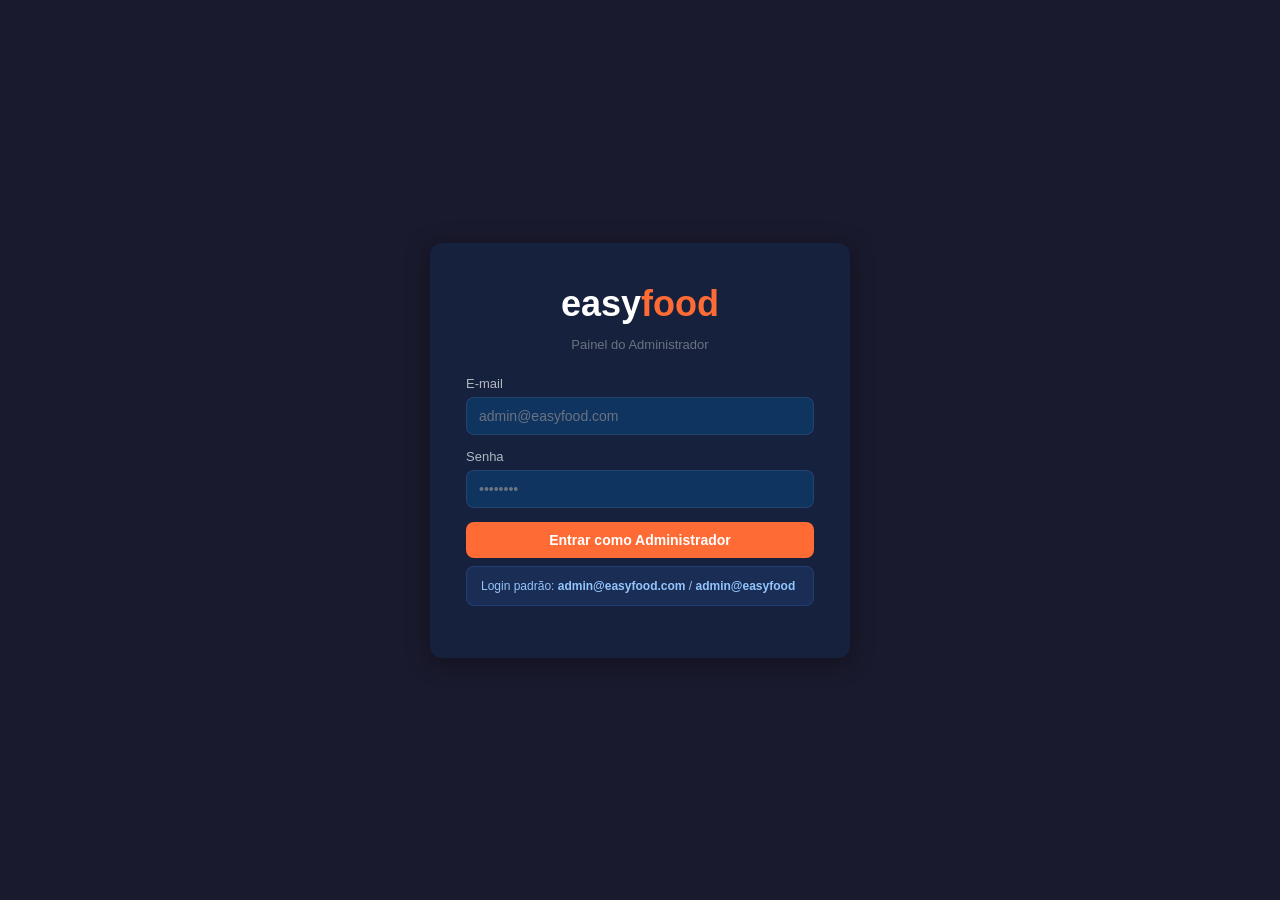
==== commit e18022b8: "versão web atualizando a versão web" ====
--- a/templates/admin.html
+++ b/templates/admin.html
@@ -2,41 +2,66 @@
 <html lang="pt-BR">
 <head>
   <meta charset="UTF-8">
-  <meta name="viewport" content="width=device-width, initial-scale=1.0, maximum-scale=1.0, user-scalable=no">
-  <meta name="theme-color" content="#1A1A2E">
+  <meta name="viewport" content="width=device-width, initial-scale=1.0">
   <title>EasyFood - Administrador</title>
   <link rel="stylesheet" href="/static/css/style.css">
   <style>
-    .admin-header { background: linear-gradient(135deg, #1A1A2E, #0F3460); }
-    .tab-bar { overflow-x: auto; }
-    .tab-bar::-webkit-scrollbar { display: none; }
-    .tab-btn { min-width: 100px; font-size: 12px; }
-    .table-list { width: 100%; border-collapse: collapse; }
-    .table-list th { color: var(--text-muted); font-size: 11px; font-weight: 600; padding: 8px 6px; border-bottom: 1px solid rgba(255,255,255,.08); text-align: left; }
-    .table-list td { padding: 10px 6px; border-bottom: 1px solid rgba(255,255,255,.04); font-size: 13px; vertical-align: top; }
-    .table-list tr:last-child td { border-bottom: none; }
-    .table-list tr:hover td { background: rgba(255,255,255,.03); }
-    .action-bar { display: flex; gap: 6px; flex-wrap: wrap; }
-    .tag { display: inline-block; padding: 2px 8px; border-radius: 10px; font-size: 11px; font-weight: 600; }
-    .tag-active   { background: rgba(34,197,94,.2);  color: var(--success); }
-    .tag-inactive { background: rgba(239,68,68,.2);  color: var(--danger); }
-    .tag-open     { background: rgba(34,197,94,.2);  color: var(--success); }
-    .tag-closed   { background: rgba(107,114,128,.2);color: var(--text-muted); }
-    .section-title { font-size: 16px; font-weight: 700; margin-bottom: 12px; color: var(--text-primary); }
-    .form-grid { display: grid; grid-template-columns: 1fr 1fr; gap: 10px; }
-    @media (max-width: 400px) { .form-grid { grid-template-columns: 1fr; } }
-    .cnpj-badge { font-size: 11px; background: rgba(59,130,246,.15); color: var(--info); padding: 2px 8px; border-radius: 8px; }
+    .flex-between { display:flex; justify-content:space-between; align-items:center; }
+    .fw-bold      { font-weight:700; }
+    .mb-4  { margin-bottom:4px; }
+    .mb-6  { margin-bottom:6px; }
+    .mb-8  { margin-bottom:8px; }
+    .mb-10 { margin-bottom:10px; }
+    .mb-12 { margin-bottom:12px; }
+    .mt-6  { margin-top:6px; }
+    .mt-8  { margin-top:8px; }
+    .mt-12 { margin-top:12px; }
+    .tag { display:inline-block; padding:2px 8px; border-radius:10px; font-size:11px; font-weight:600; }
+    .tag-active   { background:rgba(34,197,94,.15);  color:var(--success); }
+    .tag-inactive { background:rgba(239,68,68,.15);  color:var(--danger); }
+    .tag-open     { background:rgba(34,197,94,.15);  color:var(--success); }
+    .tag-closed   { background:rgba(107,114,128,.15);color:var(--text-muted); }
+    .cnpj-badge   { font-size:11px; background:rgba(59,130,246,.15); color:var(--info); padding:2px 8px; border-radius:8px; }
+    .action-bar   { display:flex; gap:6px; flex-wrap:wrap; margin-top:8px; }
+    .section-title{ font-size:16px; font-weight:700; margin-bottom:12px; }
+    .report-table { width:100%; border-collapse:collapse; }
+    .report-table th, .report-table td { padding:10px 12px; border-bottom:1px solid rgba(255,255,255,.06); font-size:13px; }
+    .report-table th { color:var(--text-muted); font-size:11px; text-transform:uppercase; }
+    .spinner    { text-align:center; padding:32px; color:var(--text-muted); font-size:13px; }
+    .empty-state{ text-align:center; padding:48px 20px; color:var(--text-muted); }
+    .empty-icon { font-size:48px; margin-bottom:12px; }
+    .modal-overlay { display:none; position:fixed; inset:0; background:rgba(0,0,0,.7);
+      align-items:center; justify-content:center; z-index:1000; padding:20px; }
+    .modal-overlay.open { display:flex; }
+    .modal-box { background:var(--bg-card); border-radius:var(--radius); padding:24px;
+      width:100%; max-width:560px; max-height:90vh; overflow-y:auto;
+      box-shadow:var(--shadow); position:relative; }
+    .modal-box-lg { max-width:720px; }
+    .modal-close { position:absolute; top:14px; right:14px; background:none; border:none;
+      color:var(--text-muted); font-size:20px; cursor:pointer; padding:4px 8px; }
+    .modal-close:hover { color:var(--text-primary); }
+    .modal-title { font-size:17px; font-weight:700; margin-bottom:16px; padding-right:28px; }
+    #toast-container { position:fixed; top:16px; right:16px; z-index:9999; display:flex; flex-direction:column; gap:8px; }
+    .toast { padding:12px 18px; border-radius:var(--radius-sm); font-size:13px; font-weight:600;
+      box-shadow:var(--shadow); animation:slideIn .25s ease; max-width:320px; }
+    .toast-success { background:var(--success); color:#fff; }
+    .toast-error   { background:var(--danger);  color:#fff; }
+    .toast-info    { background:var(--info);     color:#fff; }
+    @keyframes slideIn { from{opacity:0;transform:translateX(20px);} to{opacity:1;transform:none;} }
+    @media (max-width:680px) { .stats-grid { grid-template-columns:1fr 1fr; } }
+    @media (max-width:480px) { .stats-grid { grid-template-columns:1fr; } }
   </style>
 </head>
 <body>
+<div id="toast-container"></div>
 <div id="app">
 
-  <!-- ═══ LOGIN ═══════════════════════════════════════════════ -->
+  <!-- ═══ LOGIN ════════════════════════════════════════════════ -->
   <div id="screen-login" class="screen active">
-    <div class="scroll-content" style="display:flex;flex-direction:column;justify-content:center;min-height:100%;">
-      <div class="logo mb-4">easy<span>food</span></div>
-      <p class="text-secondary text-center mb-12" style="font-size:13px;">Painel do Administrador</p>
-      <div class="card">
+    <div class="login-wrapper">
+      <div class="login-box">
+        <div class="logo mb-12" style="text-align:center;font-size:36px;">easy<span>food</span></div>
+        <p style="text-align:center;color:var(--text-muted);font-size:13px;margin-bottom:24px;">Painel do Administrador</p>
         <div class="input-group">
           <label>E-mail</label>
           <input id="login-email" type="email" placeholder="admin@easyfood.com" onkeydown="if(event.key==='Enter')doLogin()">
@@ -46,83 +71,113 @@
           <input id="login-password" type="password" placeholder="••••••••" onkeydown="if(event.key==='Enter')doLogin()">
         </div>
         <div id="login-error" class="alert alert-danger hidden"></div>
-        <button class="btn btn-primary" onclick="doLogin()" id="login-btn">Entrar como Administrador</button>
-        <div class="alert alert-warning mt-8" style="font-size:12px;">
+        <button class="btn btn-primary btn-block" onclick="doLogin()" id="login-btn">Entrar como Administrador</button>
+        <div class="alert alert-info mt-8" style="font-size:12px;">
           Login padrão: <strong>admin@easyfood.com</strong> / <strong>admin@easyfood</strong>
         </div>
       </div>
     </div>
   </div>
 
-  <!-- ═══ PAINEL ══════════════════════════════════════════════ -->
+  <!-- ═══ PAINEL ═══════════════════════════════════════════════ -->
   <div id="screen-panel" class="screen">
-
-    <div class="header admin-header">
-      <div class="logo" style="font-size:18px;flex-shrink:0;">easy<span>food</span></div>
-      <span style="font-size:11px;color:var(--text-secondary);flex:1;padding:0 8px;">Admin</span>
-      <span id="header-admin" class="text-muted" style="font-size:12px;"></span>
-      <button onclick="doLogout()" style="background:none;border:none;color:var(--danger);font-size:12px;cursor:pointer;margin-left:10px;">Sair</button>
-    </div>
-
-    <div class="tab-bar">
-      <button class="tab-btn active" id="tab-btn-dashboard"   onclick="switchTab('dashboard',this)">📊 Dashboard</button>
-      <button class="tab-btn"        id="tab-btn-courts"      onclick="switchTab('courts',this)">🏢 Praças</button>
-      <button class="tab-btn"        id="tab-btn-restaurants" onclick="switchTab('restaurants',this)">🍽️ Restaurantes</button>
-      <button class="tab-btn"        id="tab-btn-reports"     onclick="switchTab('reports',this)">📈 Relatórios</button>
-      <button class="tab-btn"        id="tab-btn-payments"    onclick="switchTab('payments',this)">💰 Pagamentos</button>
-    </div>
-
-    <!-- ABA DASHBOARD -->
-    <div id="tab-dashboard" class="tab-content" style="display:flex;flex-direction:column;flex:1;overflow:hidden;">
-      <div id="dashboard-content" class="scroll-content"></div>
-    </div>
-
-    <!-- ABA PRAÇAS -->
-    <div id="tab-courts" class="tab-content" style="display:none;flex-direction:column;flex:1;overflow:hidden;">
-      <div style="padding:10px 14px;display:flex;gap:8px;flex-shrink:0;border-bottom:1px solid rgba(255,255,255,.06);">
-        <button class="btn btn-primary" style="flex:1;" onclick="openModal('create-court')">+ Nova Praça de Alimentação</button>
-      </div>
-      <div id="courts-content" class="scroll-content"></div>
-    </div>
-
-    <!-- ABA RESTAURANTES -->
-    <div id="tab-restaurants" class="tab-content" style="display:none;flex-direction:column;flex:1;overflow:hidden;">
-      <div style="padding:10px 14px;display:flex;gap:8px;flex-shrink:0;border-bottom:1px solid rgba(255,255,255,.06);">
-        <select id="filter-court" onchange="loadRestaurants()" style="flex:1;background:var(--bg-input);color:var(--text-primary);border:none;border-radius:8px;padding:10px 12px;font-size:14px;">
-          <option value="">Todas as praças</option>
-        </select>
-        <button class="btn btn-primary btn-sm" onclick="openCreateRestaurant()">+ Novo</button>
-      </div>
-      <div id="restaurants-content" class="scroll-content"></div>
-    </div>
-
-    <!-- ABA RELATÓRIOS -->
-    <div id="tab-reports" class="tab-content" style="display:none;flex-direction:column;flex:1;overflow:hidden;">
-      <div class="scroll-content">
-        <div class="card mb-12">
-          <p class="fw-bold mb-8">Período</p>
-          <div class="form-grid">
-            <div class="input-group" style="margin:0;"><label>De</label><input type="date" id="report-from"></div>
-            <div class="input-group" style="margin:0;"><label>Até</label><input type="date" id="report-to"></div>
-          </div>
-          <button class="btn btn-primary mt-8" onclick="loadReport()">Gerar Relatório Global</button>
-        </div>
-        <div id="report-content"></div>
-      </div>
-    </div>
-
-
-    <!-- ABA PAGAMENTOS -->
-    <div id="tab-payments" class="tab-content" style="display:none;flex-direction:column;flex:1;overflow:hidden;">
-      <div id="payments-content" class="scroll-content"></div>
-    </div>
-
-  </div><!-- #screen-panel -->
+    <div class="panel-layout">
+
+      <!-- ── Sidebar ────────────────────────────────────────── -->
+      <aside class="sidebar" id="sidebar">
+        <div class="sidebar-logo">
+          easy<span>food</span>
+          <div class="sidebar-subtitle">Painel Admin</div>
+        </div>
+        <div class="sidebar-user">
+          <div class="sidebar-user-name" id="sidebar-admin-name">—</div>
+          <div class="sidebar-user-role" style="color:var(--primary);font-size:11px;">Administrador</div>
+        </div>
+        <nav class="sidebar-nav">
+          <div class="nav-item active" id="nav-dashboard"   onclick="switchTab('dashboard',this)">
+            <span class="nav-icon">📊</span> Dashboard
+          </div>
+          <div class="nav-item" id="nav-courts"      onclick="switchTab('courts',this)">
+            <span class="nav-icon">🏢</span> Praças
+          </div>
+          <div class="nav-item" id="nav-restaurants" onclick="switchTab('restaurants',this)">
+            <span class="nav-icon">🍽️</span> Restaurantes
+          </div>
+          <div class="nav-item" id="nav-reports"     onclick="switchTab('reports',this)">
+            <span class="nav-icon">📈</span> Relatórios
+          </div>
+          <div class="nav-item" id="nav-payments"    onclick="switchTab('payments',this)">
+            <span class="nav-icon">💰</span> Pagamentos
+          </div>
+        </nav>
+        <div class="sidebar-footer">
+          <button class="btn btn-danger btn-sm btn-block" onclick="doLogout()">Sair</button>
+        </div>
+      </aside>
+      <div class="sidebar-overlay" id="sidebar-overlay" onclick="closeSidebar()"></div>
+
+      <!-- ── Conteúdo ───────────────────────────────────────── -->
+      <div class="main-content">
+        <div class="main-header">
+          <button class="mobile-menu-btn btn btn-secondary btn-sm" onclick="openSidebar()" style="margin-right:8px;">☰</button>
+          <h1 id="main-title">Dashboard</h1>
+        </div>
+        <div class="main-body">
+
+          <!-- Dashboard -->
+          <div id="tab-dashboard" class="tab-content active">
+            <div id="dashboard-content"></div>
+          </div>
+
+          <!-- Praças -->
+          <div id="tab-courts" class="tab-content">
+            <div class="toolbar">
+              <div class="spacer"></div>
+              <button class="btn btn-primary btn-sm" onclick="openModal('create-court')">+ Nova Praça</button>
+            </div>
+            <div id="courts-content"></div>
+          </div>
+
+          <!-- Restaurantes -->
+          <div id="tab-restaurants" class="tab-content">
+            <div class="toolbar">
+              <select id="filter-court" onchange="loadRestaurants()" style="max-width:260px;">
+                <option value="">Todas as praças</option>
+              </select>
+              <div class="spacer"></div>
+              <button class="btn btn-primary btn-sm" onclick="openCreateRestaurant()">+ Novo Restaurante</button>
+            </div>
+            <div id="restaurants-content"></div>
+          </div>
+
+          <!-- Relatórios -->
+          <div id="tab-reports" class="tab-content">
+            <div class="card" style="max-width:480px;">
+              <p class="fw-bold mb-8">Período</p>
+              <div class="form-grid">
+                <div class="input-group" style="margin:0;"><label>De</label><input type="date" id="report-from"></div>
+                <div class="input-group" style="margin:0;"><label>Até</label><input type="date" id="report-to"></div>
+              </div>
+              <button class="btn btn-primary mt-8 btn-block" onclick="loadReport()">Gerar Relatório Global</button>
+            </div>
+            <div id="report-content"></div>
+          </div>
+
+          <!-- Pagamentos -->
+          <div id="tab-payments" class="tab-content">
+            <div id="payments-content"></div>
+          </div>
+
+        </div>
+      </div>
+    </div>
+  </div>
+
 </div><!-- #app -->
 
 <!-- ═══ MODAIS ════════════════════════════════════════════════ -->
 
-<!-- Modal: Nova Praça -->
+<!-- Modal: Nova/Editar Praça -->
 <div id="modal-create-court" class="modal-overlay">
   <div class="modal-box">
     <button class="modal-close" onclick="closeModal('create-court')">✕</button>
@@ -140,31 +195,25 @@
     </div>
     <div class="input-group"><label>E-mail</label><input type="email" id="court-email" placeholder="contato@praca.com"></div>
     <div id="court-error" class="alert alert-danger hidden"></div>
-    <button class="btn btn-primary" onclick="saveCourt()" id="btn-save-court">Salvar Praça</button>
+    <button class="btn btn-primary btn-block" onclick="saveCourt()" id="btn-save-court">Salvar Praça</button>
   </div>
 </div>
 
 <!-- Modal: Novo/Editar Restaurante -->
 <div id="modal-create-restaurant" class="modal-overlay">
-  <div class="modal-box">
+  <div class="modal-box modal-box-lg">
     <button class="modal-close" onclick="closeModal('create-restaurant')">✕</button>
     <div class="modal-title" id="rest-modal-title">🍽️ Novo Restaurante</div>
     <input type="hidden" id="rest-edit-id">
 
-    <p class="text-primary fw-bold mb-8" style="font-size:13px;">Dados do Negócio</p>
-    <div class="input-group"><label>Nome do Restaurante *</label><input type="text" id="rest-name" placeholder="Ex: Sabor Brasileiro"></div>
-    <div class="input-group">
-      <label>CNPJ *</label>
-      <input type="text" id="rest-cnpj" placeholder="00.000.000/0000-00" maxlength="18" oninput="formatCNPJ(this)">
-    </div>
-    <div class="input-group"><label>Razão Social</label><input type="text" id="rest-razao" placeholder="Nome jurídico da empresa"></div>
-    <div class="input-group">
-      <label>Praça de Alimentação *</label>
-      <select id="rest-court" style="width:100%;background:var(--bg-input);color:var(--text-primary);border:none;border-radius:8px;padding:12px 14px;font-size:15px;"></select>
-    </div>
+    <p class="fw-bold mb-8" style="font-size:13px;color:var(--primary);">Dados do Negócio</p>
     <div class="form-grid">
+      <div class="input-group col-span-2"><label>Nome do Restaurante *</label><input type="text" id="rest-name" placeholder="Ex: Sabor Brasileiro"></div>
+      <div class="input-group"><label>CNPJ</label><input type="text" id="rest-cnpj" placeholder="00.000.000/0000-00" maxlength="18" oninput="formatCNPJ(this)"></div>
+      <div class="input-group"><label>Razão Social</label><input type="text" id="rest-razao" placeholder="Nome jurídico"></div>
+      <div class="input-group"><label>Praça de Alimentação *</label><select id="rest-court"></select></div>
       <div class="input-group"><label>Categoria</label>
-        <select id="rest-category" style="width:100%;background:var(--bg-input);color:var(--text-primary);border:none;border-radius:8px;padding:12px 14px;font-size:15px;">
+        <select id="rest-category">
           <option value="">Selecione...</option>
           <option>Brasileiro</option><option>Pizzaria</option><option>Japonês</option>
           <option>Lanches</option><option>Árabe</option><option>Italiano</option>
@@ -173,44 +222,73 @@
         </select>
       </div>
       <div class="input-group"><label>Telefone</label><input type="text" id="rest-phone" placeholder="(00) 00000-0000"></div>
-    </div>
-    <div class="input-group"><label>Horário de Funcionamento</label><input type="text" id="rest-hours" placeholder="Ex: Seg a Sex 10h–22h, Sab/Dom 10h–23h"></div>
-    <div class="input-group"><label>Descrição</label><textarea id="rest-description" rows="2" placeholder="Breve descrição do restaurante..."></textarea></div>
-
-    <div style="height:1px;background:rgba(255,255,255,.08);margin:14px 0;"></div>
-    <p class="text-primary fw-bold mb-8" style="font-size:13px;">Responsável / Proprietário</p>
-    <div class="input-group"><label>Nome do Responsável</label><input type="text" id="rest-owner-name" placeholder="Nome completo"></div>
+      <div class="input-group"><label>Horário</label><input type="text" id="rest-hours" placeholder="Ex: Seg a Sex 10h–22h"></div>
+      <div class="input-group col-span-2"><label>Descrição</label><textarea id="rest-description" rows="2" placeholder="Breve descrição..."></textarea></div>
+    </div>
+
+    <hr class="divider">
+    <p class="fw-bold mb-8" style="font-size:13px;color:var(--primary);">Responsável</p>
     <div class="form-grid">
-      <div class="input-group"><label>Telefone do Responsável</label><input type="text" id="rest-owner-phone" placeholder="(00) 00000-0000"></div>
-      <div class="input-group"><label>E-mail do Responsável</label><input type="email" id="rest-owner-email" placeholder="responsavel@email.com"></div>
+      <div class="input-group col-span-2"><label>Nome do Responsável</label><input type="text" id="rest-owner-name" placeholder="Nome completo"></div>
+      <div class="input-group"><label>Telefone</label><input type="text" id="rest-owner-phone" placeholder="(00) 00000-0000"></div>
+      <div class="input-group"><label>E-mail</label><input type="email" id="rest-owner-email" placeholder="responsavel@email.com"></div>
     </div>
 
     <div id="rest-admin-section">
-      <div style="height:1px;background:rgba(255,255,255,.08);margin:14px 0;"></div>
-      <p class="text-primary fw-bold mb-4" style="font-size:13px;">Acesso ao Sistema</p>
+      <hr class="divider">
+      <p class="fw-bold mb-4" style="font-size:13px;color:var(--primary);">Acesso ao Sistema</p>
       <p class="text-muted mb-8" style="font-size:12px;">Cria login de administrador para o restaurante</p>
-      <div class="input-group"><label>Nome do Admin</label><input type="text" id="rest-admin-name" placeholder="Ex: João Silva"></div>
-      <div class="input-group"><label>E-mail do Admin</label><input type="email" id="rest-admin-email" placeholder="admin@restaurante.com"></div>
-      <div class="input-group"><label>Senha do Admin</label><input type="password" id="rest-admin-pwd" placeholder="Mínimo 6 caracteres"></div>
+      <div class="form-grid">
+        <div class="input-group col-span-2"><label>Nome do Admin</label><input type="text" id="rest-admin-name" placeholder="Ex: João Silva"></div>
+        <div class="input-group"><label>E-mail do Admin</label><input type="email" id="rest-admin-email" placeholder="admin@restaurante.com"></div>
+        <div class="input-group"><label>Senha do Admin</label><input type="password" id="rest-admin-pwd" placeholder="Mínimo 6 caracteres"></div>
+      </div>
+    </div>
+
+    <hr class="divider">
+    <p class="fw-bold mb-4" style="font-size:13px;color:var(--primary);">💳 Dados Bancários</p>
+    <div class="form-grid">
+      <div class="input-group"><label>Tipo de Chave PIX</label>
+        <select id="rest-pix-type">
+          <option value="">Selecione...</option>
+          <option value="cpf">CPF</option><option value="cnpj">CNPJ</option>
+          <option value="email">E-mail</option><option value="phone">Telefone</option>
+          <option value="random">Chave Aleatória</option>
+        </select>
+      </div>
+      <div class="input-group"><label>Chave PIX</label><input type="text" id="rest-pix-key" placeholder="Chave PIX"></div>
+      <div class="input-group"><label>Banco</label><input type="text" id="rest-bank-name" placeholder="Ex: Nubank"></div>
+      <div class="input-group"><label>Agência</label><input type="text" id="rest-bank-agency" placeholder="0001"></div>
+      <div class="input-group"><label>Conta</label><input type="text" id="rest-bank-account" placeholder="12345-6"></div>
+      <div class="input-group"><label>Tipo de Conta</label>
+        <select id="rest-bank-type">
+          <option value="">Selecione...</option>
+          <option value="corrente">Conta Corrente</option>
+          <option value="poupanca">Conta Poupança</option>
+          <option value="pagamento">Conta de Pagamento</option>
+        </select>
+      </div>
+      <div class="input-group"><label>Titular</label><input type="text" id="rest-bank-holder" placeholder="Nome completo do titular"></div>
+      <div class="input-group"><label>CPF/CNPJ do Titular</label><input type="text" id="rest-bank-doc" placeholder="Documento do titular"></div>
     </div>
 
     <div id="rest-error" class="alert alert-danger hidden"></div>
-    <button class="btn btn-primary mt-8" onclick="saveRestaurant()" id="btn-save-rest">Salvar Restaurante</button>
+    <button class="btn btn-primary btn-block mt-8" onclick="saveRestaurant()" id="btn-save-rest">Salvar Restaurante</button>
   </div>
 </div>
 
-<!-- Modal: Ver detalhes da praça -->
+<!-- Modal: Detalhes da Praça -->
 <div id="modal-court-detail" class="modal-overlay">
-  <div class="modal-box">
+  <div class="modal-box modal-box-lg">
     <button class="modal-close" onclick="closeModal('court-detail')">✕</button>
     <div class="modal-title" id="court-detail-title"></div>
     <div id="court-detail-content"></div>
   </div>
 </div>
 
-<!-- Modal: Ver detalhes do restaurante -->
+<!-- Modal: Detalhes do Restaurante -->
 <div id="modal-rest-detail" class="modal-overlay">
-  <div class="modal-box">
+  <div class="modal-box modal-box-lg">
     <button class="modal-close" onclick="closeModal('rest-detail')">✕</button>
     <div class="modal-title" id="rest-detail-title"></div>
     <div id="rest-detail-content"></div>
@@ -223,34 +301,42 @@
     <button class="modal-close" onclick="closeModal('employees')">✕</button>
     <div class="modal-title" id="employees-title">Funcionários</div>
     <div id="employees-content"></div>
-    <div style="height:1px;background:rgba(255,255,255,.08);margin:14px 0;"></div>
+    <hr class="divider">
     <p class="fw-bold mb-8" style="font-size:13px;">+ Novo Funcionário</p>
     <input type="hidden" id="emp-restaurant-id">
-    <div class="input-group"><label>Nome</label><input type="text" id="emp-name" placeholder="Nome completo"></div>
-    <div class="input-group"><label>E-mail *</label><input type="email" id="emp-email" placeholder="funcionario@restaurante.com"></div>
-    <div class="input-group"><label>Senha *</label><input type="password" id="emp-password" placeholder="Mínimo 6 caracteres"></div>
-    <div class="input-group">
-      <label>Cargo</label>
-      <select id="emp-role" style="width:100%;background:var(--bg-input);color:var(--text-primary);border:none;border-radius:8px;padding:12px 14px;font-size:15px;">
+    <div class="form-grid">
+      <div class="input-group col-span-2"><label>Nome</label><input type="text" id="emp-name" placeholder="Nome completo"></div>
+      <div class="input-group"><label>E-mail *</label><input type="email" id="emp-email" placeholder="funcionario@restaurante.com"></div>
+      <div class="input-group"><label>Senha *</label><input type="password" id="emp-password" placeholder="Mínimo 6 caracteres"></div>
+    </div>
+    <div class="input-group"><label>Cargo</label>
+      <select id="emp-role">
         <option value="admin">Administrador</option>
         <option value="attendant">Atendente</option>
       </select>
     </div>
     <div id="emp-error" class="alert alert-danger hidden"></div>
-    <button class="btn btn-primary" onclick="saveEmployee()">Adicionar Funcionário</button>
+    <button class="btn btn-primary btn-block" onclick="saveEmployee()">Adicionar Funcionário</button>
   </div>
 </div>
 
 <script src="/static/js/core.js"></script>
 <script>
 // =============================================================
-//  EASYFOOD - Painel do Administrador
+//  EASYFOOD - Painel do Administrador (Desktop)
 // =============================================================
 
-let adminToken  = localStorage.getItem("ef_admin") || "";
-let adminData   = null;
-let allCourts   = [];
-let currentTab  = "dashboard";
+let adminToken = localStorage.getItem("ef_admin") || "";
+let adminData  = null;
+let allCourts  = [];
+let currentTab = "dashboard";
+
+const TAB_TITLES = { dashboard:"Dashboard", courts:"Praças de Alimentação",
+  restaurants:"Restaurantes", reports:"Relatórios Globais", payments:"Pagamentos & Config" };
+
+// ── Sidebar mobile ───────────────────────────────────────────
+function openSidebar()  { document.getElementById("sidebar").classList.add("open"); document.getElementById("sidebar-overlay").classList.add("open"); }
+function closeSidebar() { document.getElementById("sidebar").classList.remove("open"); document.getElementById("sidebar-overlay").classList.remove("open"); }
 
 // ── HTTP Admin ────────────────────────────────────────────────
 const adm = {
@@ -261,27 +347,25 @@
       const res  = await fetch(path, { method, headers, body: data ? JSON.stringify(data) : undefined });
       const body = await res.json();
       return { status: res.status, body };
-    } catch(e) {
-      return { status: 0, body: { error: e.message } };
-    }
+    } catch(e) { return { status: 0, body: { error: e.message } }; }
   },
-  login:      (email, pwd)     => adm.req("POST", "/api/v1/admin/auth/login",           { email, password: pwd }),
-  dashboard:  ()               => adm.req("GET",  "/api/v1/admin/dashboard"),
-  getCourts:  ()               => adm.req("GET",  "/api/v1/admin/courts"),
-  getCourt:   (id)             => adm.req("GET",  `/api/v1/admin/courts/${id}`),
-  createCourt:(data)           => adm.req("POST", "/api/v1/admin/courts",                data),
-  updateCourt:(id, data)       => adm.req("PUT",  `/api/v1/admin/courts/${id}`,          data),
-  deleteCourt:(id)             => adm.req("DELETE",`/api/v1/admin/courts/${id}`),
-  getRests:   (cid)            => adm.req("GET",  `/api/v1/admin/restaurants${cid?"?court_id="+cid:""}`),
-  getRest:    (id)             => adm.req("GET",  `/api/v1/admin/restaurants/${id}`),
-  createRest: (data)           => adm.req("POST", "/api/v1/admin/restaurants",           data),
-  updateRest: (id, data)       => adm.req("PUT",  `/api/v1/admin/restaurants/${id}`,     data),
-  deleteRest: (id)             => adm.req("DELETE",`/api/v1/admin/restaurants/${id}`),
-  getEmps:    (rid)            => adm.req("GET",  `/api/v1/admin/restaurants/${rid}/employees`),
-  createEmp:  (rid, data)      => adm.req("POST", `/api/v1/admin/restaurants/${rid}/employees`, data),
-  updateEmp:  (eid, data)      => adm.req("PUT",  `/api/v1/admin/employees/${eid}`,      data),
-  deleteEmp:  (eid)            => adm.req("DELETE",`/api/v1/admin/employees/${eid}`),
-  report:     (from, to)       => adm.req("GET",  `/api/v1/admin/reports/global?date_from=${from}&date_to=${to}`),
+  login:      (email, pwd)  => adm.req("POST", "/api/v1/admin/auth/login",             { email, password: pwd }),
+  dashboard:  ()            => adm.req("GET",  "/api/v1/admin/dashboard"),
+  getCourts:  ()            => adm.req("GET",  "/api/v1/admin/courts"),
+  getCourt:   (id)          => adm.req("GET",  `/api/v1/admin/courts/${id}`),
+  createCourt:(data)        => adm.req("POST", "/api/v1/admin/courts",                  data),
+  updateCourt:(id,data)     => adm.req("PUT",  `/api/v1/admin/courts/${id}`,            data),
+  getRests:   (cid)         => adm.req("GET",  `/api/v1/admin/restaurants${cid?"?court_id="+cid:""}`),
+  getRest:    (id)          => adm.req("GET",  `/api/v1/admin/restaurants/${id}`),
+  createRest: (data)        => adm.req("POST", "/api/v1/admin/restaurants",             data),
+  updateRest: (id,data)     => adm.req("PUT",  `/api/v1/admin/restaurants/${id}`,       data),
+  getEmps:    (rid)         => adm.req("GET",  `/api/v1/admin/restaurants/${rid}/employees`),
+  createEmp:  (rid,data)    => adm.req("POST", `/api/v1/admin/restaurants/${rid}/employees`, data),
+  deleteEmp:  (eid)         => adm.req("DELETE",`/api/v1/admin/employees/${eid}`),
+  report:     (f,t)         => adm.req("GET",  `/api/v1/admin/reports/global?date_from=${f}&date_to=${t}`),
+  getPlatformConfig:  ()    => adm.req("GET",  "/api/v1/admin/platform-config"),
+  savePlatformConfig: (d)   => adm.req("POST", "/api/v1/admin/platform-config",         d),
+  getSplitsReport: (f,t)    => adm.req("GET",  `/api/v1/admin/reports/splits?date_from=${f}&date_to=${t}`),
 };
 
 // ── Login ─────────────────────────────────────────────────────
@@ -291,11 +375,9 @@
   const errEl = document.getElementById("login-error");
   const btn   = document.getElementById("login-btn");
   errEl.classList.add("hidden");
-
   btn.disabled = true; btn.textContent = "Entrando...";
   const { status, body } = await adm.login(email, pwd);
   btn.disabled = false; btn.textContent = "Entrar como Administrador";
-
   if (status === 200) {
     adminToken = body.access_token;
     adminData  = body.admin;
@@ -308,9 +390,7 @@
 }
 
 function doLogout() {
-  adminToken = "";
-  adminData  = null;
-  localStorage.removeItem("ef_admin");
+  adminToken = ""; adminData = null; localStorage.removeItem("ef_admin");
   document.getElementById("screen-panel").classList.remove("active");
   document.getElementById("screen-login").classList.add("active");
   document.getElementById("login-password").value = "";
@@ -319,21 +399,24 @@
 function showPanel() {
   document.getElementById("screen-login").classList.remove("active");
   document.getElementById("screen-panel").classList.add("active");
-  document.getElementById("header-admin").textContent = adminData?.name || "";
-  switchTab("dashboard", document.getElementById("tab-btn-dashboard"));
+  document.getElementById("sidebar-admin-name").textContent = adminData?.name || "Admin";
+  switchTab("dashboard", document.getElementById("nav-dashboard"));
 }
 
 // ── Tabs ──────────────────────────────────────────────────────
-function switchTab(name, btn) {
+function switchTab(name, navEl) {
   currentTab = name;
-  document.querySelectorAll(".tab-content").forEach(t => t.style.display = "none");
-  document.querySelectorAll(".tab-btn").forEach(b => b.classList.remove("active"));
-  document.getElementById(`tab-${name}`).style.display = "flex";
-  btn.classList.add("active");
+  closeSidebar();
+  document.querySelectorAll(".nav-item").forEach(n => n.classList.remove("active"));
+  if (navEl) navEl.classList.add("active");
+  document.querySelectorAll(".tab-content").forEach(t => t.classList.remove("active"));
+  document.getElementById(`tab-${name}`).classList.add("active");
+  document.getElementById("main-title").textContent = TAB_TITLES[name] || name;
   if (name === "dashboard")   loadDashboard();
   if (name === "courts")      loadCourts();
   if (name === "restaurants") { loadCourtsFilter(); loadRestaurants(); }
   if (name === "reports")     initReport();
+  if (name === "payments")    _tab_payments();
 }
 
 // ── Dashboard ─────────────────────────────────────────────────
@@ -342,38 +425,33 @@
   el.innerHTML = spinner();
   const { status, body } = await adm.dashboard();
   if (status !== 200) { el.innerHTML = `<div class="alert alert-danger">Erro ao carregar</div>`; return; }
-
   el.innerHTML = `
-    <div class="stats-grid" style="margin-bottom:12px;">
+    <div class="stats-grid">
       <div class="stat-card"><div class="stat-value">${body.total_courts}</div><div class="stat-label">Praças ativas</div></div>
       <div class="stat-card"><div class="stat-value">${body.total_restaurants}</div><div class="stat-label">Restaurantes</div></div>
       <div class="stat-card"><div class="stat-value">${body.total_orders}</div><div class="stat-label">Pedidos totais</div></div>
       <div class="stat-card"><div class="stat-value">${body.total_customers}</div><div class="stat-label">Clientes</div></div>
-    </div>
-    <div class="stats-grid" style="margin-bottom:16px;">
-      <div class="stat-card"><div class="stat-value" style="font-size:17px;">${fmt.currency(body.revenue_today)}</div><div class="stat-label">Receita hoje</div></div>
-      <div class="stat-card"><div class="stat-value" style="font-size:17px;">${fmt.currency(body.revenue_total)}</div><div class="stat-label">Receita total</div></div>
-    </div>
-    ${body.top_restaurants.length ? `
-      <div class="card">
-        <p class="section-title">🏆 Top Restaurantes</p>
-        <table class="table-list">
+      <div class="stat-card"><div class="stat-value" style="font-size:20px;">${fmt.currency(body.revenue_today)}</div><div class="stat-label">Receita hoje</div></div>
+      <div class="stat-card"><div class="stat-value" style="font-size:20px;">${fmt.currency(body.revenue_total)}</div><div class="stat-label">Receita total</div></div>
+    </div>
+    ${body.top_restaurants?.length ? `
+    <div class="card mt-12">
+      <p class="section-title">🏆 Top Restaurantes</p>
+      <div class="table-wrap">
+        <table class="report-table">
           <thead><tr><th>Restaurante</th><th>Pedidos</th><th>Receita</th></tr></thead>
-          <tbody>
-            ${body.top_restaurants.map(r => `
-              <tr>
-                <td class="fw-bold">${escHtml(r.name)}</td>
-                <td>${r.orders}</td>
-                <td class="text-primary">${fmt.currency(r.revenue)}</td>
-              </tr>`).join("")}
-          </tbody>
+          <tbody>${body.top_restaurants.map(r => `<tr>
+            <td class="fw-bold">${escHtml(r.name)}</td>
+            <td>${r.orders}</td>
+            <td class="text-primary">${fmt.currency(r.revenue)}</td>
+          </tr>`).join("")}</tbody>
         </table>
-      </div>` : ""}
-    <div class="card mt-8" style="display:grid;grid-template-columns:1fr 1fr;gap:10px;">
-      <button class="btn btn-secondary" onclick="switchTab('courts',document.getElementById('tab-btn-courts'))">🏢 Gerenciar Praças</button>
-      <button class="btn btn-secondary" onclick="switchTab('restaurants',document.getElementById('tab-btn-restaurants'))">🍽️ Gerenciar Restaurantes</button>
-    </div>
-  `;
+      </div>
+    </div>` : ""}
+    <div style="display:flex;gap:12px;margin-top:16px;flex-wrap:wrap;">
+      <button class="btn btn-secondary" onclick="switchTab('courts',document.getElementById('nav-courts'))">🏢 Gerenciar Praças</button>
+      <button class="btn btn-secondary" onclick="switchTab('restaurants',document.getElementById('nav-restaurants'))">🍽️ Gerenciar Restaurantes</button>
+    </div>`;
 }
 
 // ── Praças ────────────────────────────────────────────────────
@@ -383,14 +461,9 @@
   const { status, body } = await adm.getCourts();
   if (status !== 200) { el.innerHTML = `<div class="alert alert-danger">Erro ao carregar</div>`; return; }
   allCourts = body;
-
-  if (!body.length) {
-    el.innerHTML = `<div class="empty-state"><div class="empty-icon">🏢</div><p>Nenhuma praça cadastrada</p></div>`;
-    return;
-  }
-
-  el.innerHTML = body.map(c => `
-    <div class="card mb-8">
+  if (!body.length) { el.innerHTML = `<div class="empty-state"><div class="empty-icon">🏢</div><p>Nenhuma praça cadastrada</p></div>`; return; }
+  el.innerHTML = `<div class="data-grid">${body.map(c => `
+    <div class="card">
       <div class="flex-between mb-6">
         <div>
           <div class="fw-bold" style="font-size:15px;">${escHtml(c.name)}</div>
@@ -398,16 +471,15 @@
         </div>
         <span class="tag ${c.is_active?"tag-active":"tag-inactive"}">${c.is_active?"Ativa":"Inativa"}</span>
       </div>
-      <div class="text-muted mb-6" style="font-size:13px;">📍 ${escHtml(c.address)}</div>
-      ${c.phone?`<div class="text-muted mb-6" style="font-size:12px;">📞 ${escHtml(c.phone)}</div>`:""}
-      <div class="text-secondary mb-8" style="font-size:12px;">🍽️ ${c.restaurant_count || 0} restaurante(s)</div>
+      <div class="text-muted mb-4" style="font-size:13px;">📍 ${escHtml(c.address)}</div>
+      ${c.phone?`<div class="text-muted mb-4" style="font-size:12px;">📞 ${escHtml(c.phone)}</div>`:""}
+      <div class="text-secondary mb-8" style="font-size:12px;">🍽️ ${c.restaurant_count||0} restaurante(s)</div>
       <div class="action-bar">
         <button class="btn btn-info btn-sm"      onclick="viewCourt(${c.id})">👁 Ver</button>
         <button class="btn btn-secondary btn-sm" onclick="editCourt(${c.id})">✏️ Editar</button>
         <button class="btn btn-danger btn-sm"    onclick="disableCourt(${c.id},'${escHtml(c.name)}')">${c.is_active?"🚫 Desativar":"✅ Ativar"}</button>
       </div>
-    </div>
-  `).join("");
+    </div>`).join("")}</div>`;
 }
 
 async function viewCourt(id) {
@@ -415,33 +487,28 @@
   if (status !== 200) return;
   document.getElementById("court-detail-title").textContent = body.name;
   document.getElementById("court-detail-content").innerHTML = `
-    <div class="mb-8">
-      ${body.address ? `<p class="text-muted" style="font-size:13px;">📍 ${escHtml(body.address)}, ${escHtml(body.city||"")} ${escHtml(body.state||"")}</p>` : ""}
-      ${body.phone   ? `<p class="text-muted" style="font-size:13px;margin-top:4px;">📞 ${escHtml(body.phone)}</p>` : ""}
-      ${body.email   ? `<p class="text-muted" style="font-size:13px;margin-top:4px;">✉️ ${escHtml(body.email)}</p>` : ""}
-      <p class="text-muted" style="font-size:12px;margin-top:6px;">Token QR: <code>${body.qr_code_token}</code></p>
+    <div class="mb-12">
+      ${body.address?`<p class="text-muted" style="font-size:13px;">📍 ${escHtml(body.address)}, ${escHtml(body.city||"")} ${escHtml(body.state||"")}</p>`:""}
+      ${body.phone  ?`<p class="text-muted mt-4" style="font-size:13px;">📞 ${escHtml(body.phone)}</p>`:""}
+      ${body.email  ?`<p class="text-muted mt-4" style="font-size:13px;">✉️ ${escHtml(body.email)}</p>`:""}
+      <p class="text-muted mt-6" style="font-size:11px;">Token: <code>${body.qr_code_token}</code></p>
     </div>
     <p class="fw-bold mb-8">🍽️ Restaurantes (${(body.restaurants||[]).length})</p>
-    ${(body.restaurants||[]).map(r => `
-      <div class="card mb-6" style="padding:10px;">
+    <div class="data-grid">${(body.restaurants||[]).map(r => `
+      <div class="card" style="padding:12px;">
         <div class="flex-between">
-          <div>
-            <div class="fw-bold" style="font-size:14px;">${escHtml(r.name)}</div>
-            <div class="text-muted" style="font-size:12px;">${escHtml(r.category||"")}${r.cnpj?" • CNPJ: "+escHtml(r.cnpj):""}</div>
-          </div>
+          <div><div class="fw-bold" style="font-size:14px;">${escHtml(r.name)}</div>
+          <div class="text-muted" style="font-size:12px;">${escHtml(r.category||"")}${r.cnpj?" • "+escHtml(r.cnpj):""}</div></div>
           <span class="tag ${r.is_open?"tag-open":"tag-closed"}">${r.is_open?"Aberto":"Fechado"}</span>
         </div>
-      </div>`).join("") || `<p class="text-muted text-center" style="font-size:13px;">Nenhum restaurante cadastrado</p>`}
-  `;
+      </div>`).join("") || `<p class="text-muted text-center" style="font-size:13px;">Nenhum restaurante</p>`}</div>`;
   openModal("court-detail");
 }
 
 function openCreateCourt() {
   document.getElementById("court-modal-title").textContent = "🏢 Nova Praça de Alimentação";
   document.getElementById("court-edit-id").value = "";
-  ["court-name","court-address","court-city","court-state","court-zip","court-phone","court-email"].forEach(id => {
-    document.getElementById(id).value = "";
-  });
+  ["court-name","court-address","court-city","court-state","court-zip","court-phone","court-email"].forEach(id => document.getElementById(id).value = "");
   document.getElementById("court-error").classList.add("hidden");
   document.getElementById("btn-save-court").textContent = "Salvar Praça";
   openModal("create-court");
@@ -452,13 +519,13 @@
   if (status !== 200) return;
   document.getElementById("court-modal-title").textContent = "✏️ Editar Praça";
   document.getElementById("court-edit-id").value  = id;
-  document.getElementById("court-name").value     = body.name    || "";
-  document.getElementById("court-address").value  = body.address || "";
-  document.getElementById("court-city").value     = body.city    || "";
-  document.getElementById("court-state").value    = body.state   || "";
-  document.getElementById("court-zip").value      = body.zip_code|| "";
-  document.getElementById("court-phone").value    = body.phone   || "";
-  document.getElementById("court-email").value    = body.email   || "";
+  document.getElementById("court-name").value     = body.name||"";
+  document.getElementById("court-address").value  = body.address||"";
+  document.getElementById("court-city").value     = body.city||"";
+  document.getElementById("court-state").value    = body.state||"";
+  document.getElementById("court-zip").value      = body.zip_code||"";
+  document.getElementById("court-phone").value    = body.phone||"";
+  document.getElementById("court-email").value    = body.email||"";
   document.getElementById("court-error").classList.add("hidden");
   document.getElementById("btn-save-court").textContent = "Salvar Alterações";
   openModal("create-court");
@@ -470,40 +537,26 @@
   const addr  = document.getElementById("court-address").value.trim();
   const errEl = document.getElementById("court-error");
   errEl.classList.add("hidden");
-
-  if (!name || !addr) { errEl.textContent = "Nome e endereço são obrigatórios"; errEl.classList.remove("hidden"); return; }
-
-  const data = {
-    name, address: addr,
-    city:     document.getElementById("court-city").value.trim(),
-    state:    document.getElementById("court-state").value.trim().toUpperCase(),
+  if (!name||!addr) { errEl.textContent="Nome e endereço são obrigatórios"; errEl.classList.remove("hidden"); return; }
+  const data = { name, address:addr,
+    city: document.getElementById("court-city").value.trim(),
+    state: document.getElementById("court-state").value.trim().toUpperCase(),
     zip_code: document.getElementById("court-zip").value.trim(),
-    phone:    document.getElementById("court-phone").value.trim(),
-    email:    document.getElementById("court-email").value.trim(),
+    phone: document.getElementById("court-phone").value.trim(),
+    email: document.getElementById("court-email").value.trim(),
   };
-
   const btn = document.getElementById("btn-save-court");
   btn.disabled = true; btn.textContent = "Salvando...";
-
   const { status, body } = id ? await adm.updateCourt(id, data) : await adm.createCourt(data);
   btn.disabled = false; btn.textContent = id ? "Salvar Alterações" : "Salvar Praça";
-
-  if (status === 200 || status === 201) {
-    closeModal("create-court");
-    toast(id ? "Praça atualizada!" : "Praça criada com sucesso! 🎉", "success");
-    loadCourts();
-    loadCourtsFilter();
-  } else {
-    errEl.textContent = body.error || "Erro ao salvar";
-    errEl.classList.remove("hidden");
-  }
+  if (status===200||status===201) { closeModal("create-court"); toast(id?"Praça atualizada!":"Praça criada! 🎉","success"); loadCourts(); loadCourtsFilter(); }
+  else { errEl.textContent = body.error||"Erro ao salvar"; errEl.classList.remove("hidden"); }
 }
 
 async function disableCourt(id, name) {
   const { status, body } = await adm.getCourt(id);
   if (status !== 200) return;
-  const action = body.is_active ? "desativar" : "ativar";
-  if (!confirm(`Deseja ${action} a praça "${name}"?`)) return;
+  if (!confirm(`Deseja ${body.is_active?"desativar":"ativar"} a praça "${name}"?`)) return;
   await adm.updateCourt(id, { is_active: !body.is_active });
   toast(`Praça ${body.is_active?"desativada":"ativada"}`, "success");
   loadCourts();
@@ -525,36 +578,29 @@
   el.innerHTML = spinner();
   const { status, body } = await adm.getRests(cid);
   if (status !== 200) { el.innerHTML = `<div class="alert alert-danger">Erro ao carregar</div>`; return; }
-
-  if (!body.length) {
-    el.innerHTML = `<div class="empty-state"><div class="empty-icon">🍽️</div><p>Nenhum restaurante cadastrado</p></div>`;
-    return;
-  }
-
-  el.innerHTML = body.map(r => `
-    <div class="card mb-8">
+  if (!body.length) { el.innerHTML = `<div class="empty-state"><div class="empty-icon">🍽️</div><p>Nenhum restaurante cadastrado</p></div>`; return; }
+  el.innerHTML = `<div class="data-grid">${body.map(r => `
+    <div class="card">
       <div class="flex-between mb-6">
         <div style="flex:1;min-width:0;">
           <div class="fw-bold" style="font-size:15px;white-space:nowrap;overflow:hidden;text-overflow:ellipsis;">${escHtml(r.name)}</div>
           <div class="text-muted" style="font-size:12px;">${escHtml(r.category||"")}</div>
         </div>
-        <div style="display:flex;gap:6px;flex-shrink:0;align-items:flex-start;">
+        <div style="display:flex;gap:4px;flex-shrink:0;align-items:flex-start;flex-wrap:wrap;justify-content:flex-end;">
           <span class="tag ${r.is_open?"tag-open":"tag-closed"}">${r.is_open?"Aberto":"Fechado"}</span>
           <span class="tag ${r.is_active?"tag-active":"tag-inactive"}">${r.is_active?"Ativo":"Inativo"}</span>
         </div>
       </div>
-      ${r.cnpj ? `<div class="mb-6"><span class="cnpj-badge">CNPJ: ${escHtml(r.cnpj)}</span></div>` : ""}
-      ${r.razao_social ? `<div class="text-muted mb-4" style="font-size:12px;">🏢 ${escHtml(r.razao_social)}</div>` : ""}
-      ${r.owner_name   ? `<div class="text-muted mb-4" style="font-size:12px;">👤 ${escHtml(r.owner_name)}</div>` : ""}
-      ${r.phone        ? `<div class="text-muted mb-6" style="font-size:12px;">📞 ${escHtml(r.phone)}</div>` : ""}
+      ${r.cnpj?`<div class="mb-4"><span class="cnpj-badge">CNPJ: ${escHtml(r.cnpj)}</span></div>`:""}
+      ${r.owner_name?`<div class="text-muted mb-4" style="font-size:12px;">👤 ${escHtml(r.owner_name)}</div>`:""}
+      ${r.phone?`<div class="text-muted mb-6" style="font-size:12px;">📞 ${escHtml(r.phone)}</div>`:""}
       <div class="action-bar">
         <button class="btn btn-info btn-sm"      onclick="viewRestaurant(${r.id})">👁 Ver</button>
         <button class="btn btn-secondary btn-sm" onclick="editRestaurant(${r.id})">✏️ Editar</button>
         <button class="btn btn-primary btn-sm"   onclick="manageEmployees(${r.id},'${escHtml(r.name)}')">👥 Equipe</button>
         <button class="btn btn-danger btn-sm"    onclick="toggleRestaurant(${r.id},${r.is_active},'${escHtml(r.name)}')">${r.is_active?"🚫 Desativar":"✅ Ativar"}</button>
       </div>
-    </div>
-  `).join("");
+    </div>`).join("")}</div>`;
 }
 
 async function viewRestaurant(id) {
@@ -563,30 +609,29 @@
   document.getElementById("rest-detail-title").textContent = body.name;
   document.getElementById("rest-detail-content").innerHTML = `
     <div class="mb-12">
-      ${body.cnpj        ? `<div class="mb-6"><span class="cnpj-badge" style="font-size:13px;">CNPJ: ${escHtml(body.cnpj)}</span></div>` : ""}
-      ${body.razao_social? `<p class="text-muted" style="font-size:13px;">🏢 ${escHtml(body.razao_social)}</p>` : ""}
-      ${body.category    ? `<p class="text-muted" style="font-size:13px;">🍽️ ${escHtml(body.category)}</p>` : ""}
-      ${body.phone       ? `<p class="text-muted" style="font-size:13px;">📞 ${escHtml(body.phone)}</p>` : ""}
-      ${body.opening_hours?`<p class="text-muted" style="font-size:13px;">🕐 ${escHtml(body.opening_hours)}</p>` : ""}
-      ${body.description ? `<p class="text-muted mt-6" style="font-size:13px;">${escHtml(body.description)}</p>` : ""}
-    </div>
-    ${body.owner_name || body.owner_phone || body.owner_email ? `
-      <p class="fw-bold mb-6" style="font-size:13px;">Responsável</p>
-      <div class="card mb-10" style="padding:10px;">
-        ${body.owner_name  ? `<p style="font-size:13px;">👤 ${escHtml(body.owner_name)}</p>` : ""}
-        ${body.owner_phone ? `<p style="font-size:13px;margin-top:4px;">📞 ${escHtml(body.owner_phone)}</p>` : ""}
-        ${body.owner_email ? `<p style="font-size:13px;margin-top:4px;">✉️ ${escHtml(body.owner_email)}</p>` : ""}
-      </div>` : ""}
+      ${body.cnpj?`<div class="mb-6"><span class="cnpj-badge">CNPJ: ${escHtml(body.cnpj)}</span></div>`:""}
+      ${body.razao_social?`<p class="text-muted" style="font-size:13px;">🏢 ${escHtml(body.razao_social)}</p>`:""}
+      ${body.category?`<p class="text-muted" style="font-size:13px;">🍽️ ${escHtml(body.category)}</p>`:""}
+      ${body.phone?`<p class="text-muted" style="font-size:13px;">📞 ${escHtml(body.phone)}</p>`:""}
+      ${body.opening_hours?`<p class="text-muted" style="font-size:13px;">🕐 ${escHtml(body.opening_hours)}</p>`:""}
+      ${body.description?`<p class="text-muted mt-6" style="font-size:13px;">${escHtml(body.description)}</p>`:""}
+    </div>
+    ${body.owner_name||body.owner_phone||body.owner_email?`
+    <p class="fw-bold mb-6" style="font-size:13px;">Responsável</p>
+    <div class="card mb-10" style="padding:10px;">
+      ${body.owner_name?`<p style="font-size:13px;">👤 ${escHtml(body.owner_name)}</p>`:""}
+      ${body.owner_phone?`<p style="font-size:13px;margin-top:4px;">📞 ${escHtml(body.owner_phone)}</p>`:""}
+      ${body.owner_email?`<p style="font-size:13px;margin-top:4px;">✉️ ${escHtml(body.owner_email)}</p>`:""}
+    </div>`:""}
     <p class="fw-bold mb-6" style="font-size:13px;">👥 Funcionários (${(body.employees||[]).length})</p>
     ${(body.employees||[]).map(e => `
-      <div class="card mb-4" style="padding:8px 10px;">
+      <div class="card mb-4" style="padding:10px;">
         <div class="flex-between">
           <div><div class="fw-bold" style="font-size:13px;">${escHtml(e.name)}</div>
           <div class="text-muted" style="font-size:11px;">${escHtml(e.email)}</div></div>
           <span class="tag ${e.role==="admin"?"tag-active":"tag-inactive"}">${e.role==="admin"?"Admin":"Atendente"}</span>
         </div>
-      </div>`).join("") || `<p class="text-muted text-center" style="font-size:13px;">Nenhum funcionário</p>`}
-  `;
+      </div>`).join("") || `<p class="text-muted text-center">Nenhum funcionário</p>`}`;
   openModal("rest-detail");
 }
 
@@ -596,11 +641,12 @@
   document.getElementById("rest-admin-section").style.display = "block";
   ["rest-name","rest-cnpj","rest-razao","rest-phone","rest-hours","rest-description",
    "rest-owner-name","rest-owner-phone","rest-owner-email",
-   "rest-admin-name","rest-admin-email","rest-admin-pwd"].forEach(id => {
-    document.getElementById(id).value = "";
-  });
+   "rest-admin-name","rest-admin-email","rest-admin-pwd",
+   "rest-pix-key","rest-bank-name","rest-bank-agency","rest-bank-account","rest-bank-holder","rest-bank-doc"
+  ].forEach(id => document.getElementById(id).value = "");
   document.getElementById("rest-category").value = "";
-  // Popula select de praças
+  document.getElementById("rest-pix-type").value = "";
+  document.getElementById("rest-bank-type").value = "";
   const sel = document.getElementById("rest-court");
   sel.innerHTML = `<option value="">Selecione a praça...</option>` +
     allCourts.filter(c => c.is_active).map(c => `<option value="${c.id}">${escHtml(c.name)}</option>`).join("");
@@ -613,19 +659,18 @@
   const { status, body } = await adm.getRest(id);
   if (status !== 200) return;
   document.getElementById("rest-modal-title").textContent = "✏️ Editar Restaurante";
-  document.getElementById("rest-edit-id").value       = id;
+  document.getElementById("rest-edit-id").value = id;
   document.getElementById("rest-admin-section").style.display = "none";
-  document.getElementById("rest-name").value          = body.name          || "";
-  document.getElementById("rest-cnpj").value          = body.cnpj          || "";
-  document.getElementById("rest-razao").value         = body.razao_social  || "";
-  document.getElementById("rest-category").value      = body.category      || "";
-  document.getElementById("rest-phone").value         = body.phone         || "";
-  document.getElementById("rest-hours").value         = body.opening_hours || "";
-  document.getElementById("rest-description").value   = body.description   || "";
-  document.getElementById("rest-owner-name").value    = body.owner_name    || "";
-  document.getElementById("rest-owner-phone").value   = body.owner_phone   || "";
-  document.getElementById("rest-owner-email").value   = body.owner_email   || "";
-  // Popula praças
+  document.getElementById("rest-name").value        = body.name||"";
+  document.getElementById("rest-cnpj").value        = body.cnpj||"";
+  document.getElementById("rest-razao").value       = body.razao_social||"";
+  document.getElementById("rest-category").value    = body.category||"";
+  document.getElementById("rest-phone").value       = body.phone||"";
+  document.getElementById("rest-hours").value       = body.opening_hours||"";
+  document.getElementById("rest-description").value = body.description||"";
+  document.getElementById("rest-owner-name").value  = body.owner_name||"";
+  document.getElementById("rest-owner-phone").value = body.owner_phone||"";
+  document.getElementById("rest-owner-email").value = body.owner_email||"";
   const sel = document.getElementById("rest-court");
   sel.innerHTML = allCourts.map(c => `<option value="${c.id}" ${c.id===body.food_court_id?"selected":""}>${escHtml(c.name)}</option>`).join("");
   document.getElementById("rest-error").classList.add("hidden");
@@ -639,42 +684,38 @@
   const courtId = document.getElementById("rest-court").value;
   const errEl   = document.getElementById("rest-error");
   errEl.classList.add("hidden");
-
-  if (!name)    { errEl.textContent = "Nome é obrigatório";  errEl.classList.remove("hidden"); return; }
-  if (!courtId) { errEl.textContent = "Selecione uma praça"; errEl.classList.remove("hidden"); return; }
-
-  const data = {
-    name, food_court_id: parseInt(courtId),
-    cnpj:          document.getElementById("rest-cnpj").value.trim(),
-    razao_social:  document.getElementById("rest-razao").value.trim(),
-    category:      document.getElementById("rest-category").value,
-    phone:         document.getElementById("rest-phone").value.trim(),
-    opening_hours: document.getElementById("rest-hours").value.trim(),
-    description:   document.getElementById("rest-description").value.trim(),
-    owner_name:    document.getElementById("rest-owner-name").value.trim(),
-    owner_phone:   document.getElementById("rest-owner-phone").value.trim(),
-    owner_email:   document.getElementById("rest-owner-email").value.trim(),
+  if (!name)    { errEl.textContent="Nome é obrigatório";  errEl.classList.remove("hidden"); return; }
+  if (!courtId) { errEl.textContent="Selecione uma praça"; errEl.classList.remove("hidden"); return; }
+  const data = { name, food_court_id:parseInt(courtId),
+    cnpj:document.getElementById("rest-cnpj").value.trim(),
+    razao_social:document.getElementById("rest-razao").value.trim(),
+    category:document.getElementById("rest-category").value,
+    phone:document.getElementById("rest-phone").value.trim(),
+    opening_hours:document.getElementById("rest-hours").value.trim(),
+    description:document.getElementById("rest-description").value.trim(),
+    owner_name:document.getElementById("rest-owner-name").value.trim(),
+    owner_phone:document.getElementById("rest-owner-phone").value.trim(),
+    owner_email:document.getElementById("rest-owner-email").value.trim(),
   };
-
   if (!id) {
     data.admin_email    = document.getElementById("rest-admin-email").value.trim();
     data.admin_password = document.getElementById("rest-admin-pwd").value;
     data.admin_name     = document.getElementById("rest-admin-name").value.trim();
+    data.pix_key_type   = document.getElementById("rest-pix-type").value||null;
+    data.pix_key        = document.getElementById("rest-pix-key").value.trim()||null;
+    data.bank_name      = document.getElementById("rest-bank-name").value.trim()||null;
+    data.bank_agency    = document.getElementById("rest-bank-agency").value.trim()||null;
+    data.bank_account   = document.getElementById("rest-bank-account").value.trim()||null;
+    data.bank_account_type = document.getElementById("rest-bank-type").value||null;
+    data.bank_holder_name  = document.getElementById("rest-bank-holder").value.trim()||null;
+    data.bank_holder_document = document.getElementById("rest-bank-doc").value.trim()||null;
   }
-
   const btn = document.getElementById("btn-save-rest");
   btn.disabled = true; btn.textContent = "Salvando...";
   const { status, body } = id ? await adm.updateRest(id, data) : await adm.createRest(data);
   btn.disabled = false; btn.textContent = id ? "Salvar Alterações" : "Salvar Restaurante";
-
-  if (status === 200 || status === 201) {
-    closeModal("create-restaurant");
-    toast(id ? "Restaurante atualizado!" : "Restaurante cadastrado! 🎉", "success");
-    loadRestaurants();
-  } else {
-    errEl.textContent = body.error || "Erro ao salvar";
-    errEl.classList.remove("hidden");
-  }
+  if (status===200||status===201) { closeModal("create-restaurant"); toast(id?"Restaurante atualizado!":"Restaurante cadastrado! 🎉","success"); loadRestaurants(); }
+  else { errEl.textContent = body.error||"Erro ao salvar"; errEl.classList.remove("hidden"); }
 }
 
 async function toggleRestaurant(id, isActive, name) {
@@ -707,7 +748,7 @@
         </div>
         <div style="display:flex;align-items:center;gap:8px;">
           <span class="tag ${e.role==="admin"?"tag-active":"tag-inactive"}">${e.role==="admin"?"Admin":"Atendente"}</span>
-          <button class="btn btn-danger btn-sm" style="padding:4px 8px;font-size:11px;" onclick="removeEmployee(${e.id})">🗑</button>
+          <button class="btn btn-danger btn-xs" onclick="removeEmployee(${e.id})">🗑</button>
         </div>
       </div>
     </div>`).join("");
@@ -719,30 +760,17 @@
   const pwd   = document.getElementById("emp-password").value;
   const errEl = document.getElementById("emp-error");
   errEl.classList.add("hidden");
-  if (!email || !pwd) { errEl.textContent = "E-mail e senha são obrigatórios"; errEl.classList.remove("hidden"); return; }
-  const data = {
-    name:     document.getElementById("emp-name").value.trim(),
-    email, password: pwd,
-    role:     document.getElementById("emp-role").value,
-  };
+  if (!email||!pwd) { errEl.textContent="E-mail e senha são obrigatórios"; errEl.classList.remove("hidden"); return; }
+  const data = { name:document.getElementById("emp-name").value.trim(), email, password:pwd, role:document.getElementById("emp-role").value };
   const { status, body } = await adm.createEmp(rid, data);
-  if (status === 201) {
-    toast("Funcionário cadastrado!", "success");
-    ["emp-name","emp-email","emp-password"].forEach(id => document.getElementById(id).value = "");
-    refreshEmployees(rid);
-  } else {
-    errEl.textContent = body.error || "Erro ao cadastrar";
-    errEl.classList.remove("hidden");
-  }
+  if (status === 201) { toast("Funcionário cadastrado!","success"); ["emp-name","emp-email","emp-password"].forEach(id => document.getElementById(id).value = ""); refreshEmployees(rid); }
+  else { errEl.textContent = body.error||"Erro ao cadastrar"; errEl.classList.remove("hidden"); }
 }
 
 async function removeEmployee(id) {
   if (!confirm("Desativar este funcionário?")) return;
   const { status } = await adm.deleteEmp(id);
-  if (status === 200) {
-    toast("Funcionário desativado", "success");
-    refreshEmployees();
-  }
+  if (status === 200) { toast("Funcionário desativado","success"); refreshEmployees(); }
 }
 
 // ── Relatórios ────────────────────────────────────────────────
@@ -762,147 +790,73 @@
   el.innerHTML = spinner();
   const { status, body } = await adm.report(from, to);
   if (status !== 200) { el.innerHTML = `<div class="alert alert-danger">Erro ao gerar relatório</div>`; return; }
-
   el.innerHTML = `
-    <div class="stats-grid mb-12">
+    <div class="stats-grid" style="grid-template-columns:repeat(2,1fr);max-width:400px;margin-bottom:16px;">
       <div class="stat-card"><div class="stat-value">${body.total_orders}</div><div class="stat-label">Pedidos</div></div>
-      <div class="stat-card"><div class="stat-value" style="font-size:16px;">${fmt.currency(body.total_revenue)}</div><div class="stat-label">Receita total</div></div>
-    </div>
-    ${body.by_court.length ? `
-      <div class="card mb-12">
-        <p class="section-title">Por Praça</p>
-        <table class="table-list">
-          <thead><tr><th>Praça</th><th>Pedidos</th><th>Receita</th></tr></thead>
-          <tbody>${body.by_court.map(r => `
-            <tr><td class="fw-bold">${escHtml(r.name)}</td><td>${r.orders}</td><td class="text-primary">${fmt.currency(r.revenue)}</td></tr>`
-          ).join("")}</tbody>
-        </table>
-      </div>` : ""}
-    ${body.by_restaurant.length ? `
-      <div class="card">
-        <p class="section-title">Por Restaurante</p>
-        <table class="table-list">
-          <thead><tr><th>Restaurante</th><th>Praça</th><th>Pedidos</th><th>Receita</th></tr></thead>
-          <tbody>${body.by_restaurant.map(r => `
-            <tr>
-              <td class="fw-bold">${escHtml(r.name)}</td>
-              <td class="text-muted" style="font-size:11px;">${escHtml(r.court)}</td>
-              <td>${r.orders}</td>
-              <td class="text-primary">${fmt.currency(r.revenue)}</td>
-            </tr>`).join("")}
-          </tbody>
-        </table>
-      </div>` : ""}
-  `;
-}
-
-// ── Utilitários ───────────────────────────────────────────────
-function formatCNPJ(input) {
-  let v = input.value.replace(/\D/g,"");
-  if (v.length > 14) v = v.slice(0,14);
-  v = v.replace(/^(\d{2})(\d)/,      "$1.$2");
-  v = v.replace(/^(\d{2})\.(\d{3})(\d)/, "$1.$2.$3");
-  v = v.replace(/\.(\d{3})(\d)/,     ".$1/$2");
-  v = v.replace(/(\d{4})(\d)/,       "$1-$2");
-  input.value = v;
-}
-
-function openModal(name)  { document.getElementById(`modal-${name}`).classList.add("open"); }
-function closeModal(name) { document.getElementById(`modal-${name}`).classList.remove("open"); }
-document.querySelectorAll(".modal-overlay").forEach(m => {
-  m.addEventListener("click", e => { if (e.target === m) m.classList.remove("open"); });
-});
-
-function escHtml(s) {
-  return String(s||"").replace(/&/g,"&amp;").replace(/</g,"&lt;").replace(/>/g,"&gt;").replace(/"/g,"&quot;");
-}
-
-
-// ═════════════════════════════════════════════════════════════
-// ABA PAGAMENTOS (Config + Relatório de Splits)
-// ═════════════════════════════════════════════════════════════
-adm.getPlatformConfig  = ()     => adm.req("GET",  "/api/v1/admin/platform-config", null);
-adm.savePlatformConfig = (data) => adm.req("POST", "/api/v1/admin/platform-config", data);
-adm.getSplitsReport    = (f,t)  => adm.req("GET",  `/api/v1/admin/reports/splits?date_from=${f}&date_to=${t}`);
-
+      <div class="stat-card"><div class="stat-value" style="font-size:20px;">${fmt.currency(body.total_revenue)}</div><div class="stat-label">Receita total</div></div>
+    </div>
+    ${body.by_court?.length?`<div class="card mb-12"><p class="section-title">Por Praça</p><div class="table-wrap"><table class="report-table">
+      <thead><tr><th>Praça</th><th>Pedidos</th><th>Receita</th></tr></thead>
+      <tbody>${body.by_court.map(r=>`<tr><td class="fw-bold">${escHtml(r.name)}</td><td>${r.orders}</td><td class="text-primary">${fmt.currency(r.revenue)}</td></tr>`).join("")}</tbody>
+    </table></div></div>`:""}
+    ${body.by_restaurant?.length?`<div class="card"><p class="section-title">Por Restaurante</p><div class="table-wrap"><table class="report-table">
+      <thead><tr><th>Restaurante</th><th>Praça</th><th>Pedidos</th><th>Receita</th></tr></thead>
+      <tbody>${body.by_restaurant.map(r=>`<tr><td class="fw-bold">${escHtml(r.name)}</td><td class="text-muted">${escHtml(r.court)}</td><td>${r.orders}</td><td class="text-primary">${fmt.currency(r.revenue)}</td></tr>`).join("")}</tbody>
+    </table></div></div>`:""}`;
+}
+
+// ── Pagamentos ────────────────────────────────────────────────
 function _tab_payments() {
   const el = document.getElementById("payments-content");
   el.innerHTML = spinner();
   adm.getPlatformConfig().then(({ status, body }) => {
-    el.innerHTML = "";
     const c = status === 200 ? body : {};
-
     el.innerHTML = `
-      <!-- Config da plataforma -->
-      <div class="card mb-12">
-        <p class="section-title">⚙️ Configurações da Plataforma</p>
-
-        <div class="input-group">
-          <label>Taxa da plataforma (%)</label>
-          <input type="number" id="cfg-fee" min="0" max="50" step="0.5" value="${c.platform_fee_percent||10}"
-                 style="width:100%;background:var(--bg-input);color:var(--text-primary);border:none;border-radius:8px;padding:12px 14px;font-size:15px;">
-        </div>
-        <p class="text-muted mb-12" style="font-size:12px;">Ex: 10 = 10% fica com a plataforma, 90% vai para o restaurante</p>
-
-        <p class="fw-bold mb-8" style="font-size:13px;color:var(--primary);">📱 Conta PIX da Plataforma</p>
-        <div style="display:grid;grid-template-columns:1fr 1fr;gap:10px;">
-          <div class="input-group">
-            <label>Tipo de chave</label>
-            <select id="cfg-pix-type" style="width:100%;background:var(--bg-input);color:var(--text-primary);border:none;border-radius:8px;padding:12px 14px;font-size:14px;">
-              <option value="">Selecione...</option>
-              <option value="cpf"    ${c.pix_key_type==="cpf"?"selected":""}>CPF</option>
-              <option value="cnpj"   ${c.pix_key_type==="cnpj"?"selected":""}>CNPJ</option>
-              <option value="email"  ${c.pix_key_type==="email"?"selected":""}>E-mail</option>
-              <option value="phone"  ${c.pix_key_type==="phone"?"selected":""}>Telefone</option>
-              <option value="random" ${c.pix_key_type==="random"?"selected":""}>Aleatória</option>
-            </select>
-          </div>
-          <div class="input-group"><label>Chave PIX</label><input type="text" id="cfg-pix-key" placeholder="Sua chave PIX" value="${escHtml(c.pix_key||'')}"></div>
-        </div>
-
-        <p class="fw-bold mb-8" style="font-size:13px;color:var(--primary);">💳 Mercado Pago da Plataforma</p>
-        <div class="alert alert-warning mb-8" style="font-size:12px;">
-          Configure o Access Token da conta MP da plataforma para processar pagamentos com split automático.
-        </div>
-        <div class="input-group"><label>Access Token</label><input type="password" id="cfg-mp-token" placeholder="APP_USR-..." value="${escHtml(c.mp_access_token||'')}"></div>
-        <div class="input-group"><label>Public Key</label><input type="text" id="cfg-mp-pubkey" placeholder="APP_USR-..." value="${escHtml(c.mp_public_key||'')}"></div>
-        <div class="input-group"><label>Collector ID</label><input type="text" id="cfg-mp-collector" placeholder="ID recebedor" value="${escHtml(c.mp_collector_id||'')}"></div>
-
-        <p class="fw-bold mb-8" style="font-size:13px;color:var(--primary);">🏦 Dados Bancários da Plataforma</p>
-        <div style="display:grid;grid-template-columns:1fr 1fr;gap:10px;">
-          <div class="input-group"><label>Banco</label><input type="text" id="cfg-bank-name" value="${escHtml(c.bank_name||'')}"></div>
-          <div class="input-group"><label>Agência</label><input type="text" id="cfg-bank-agency" value="${escHtml(c.bank_agency||'')}"></div>
-        </div>
-        <div style="display:grid;grid-template-columns:1fr 1fr;gap:10px;">
-          <div class="input-group"><label>Conta</label><input type="text" id="cfg-bank-account" value="${escHtml(c.bank_account||'')}"></div>
-          <div class="input-group">
-            <label>Tipo</label>
-            <select id="cfg-bank-type" style="width:100%;background:var(--bg-input);color:var(--text-primary);border:none;border-radius:8px;padding:12px 14px;font-size:14px;">
-              <option value="checking" ${c.bank_account_type==="checking"?"selected":""}>Corrente</option>
-              <option value="savings"  ${c.bank_account_type==="savings"?"selected":""}>Poupança</option>
-            </select>
-          </div>
-        </div>
-        <div class="input-group"><label>Titular</label><input type="text" id="cfg-holder-name" value="${escHtml(c.bank_holder_name||'')}"></div>
-        <div class="input-group"><label>CPF/CNPJ do titular</label><input type="text" id="cfg-holder-doc" value="${escHtml(c.bank_holder_document||'')}"></div>
-
-        <div id="cfg-error" class="alert alert-danger hidden"></div>
-        <button class="btn btn-primary" onclick="savePlatformConfig()">💾 Salvar Configurações</button>
-      </div>
-
-      <!-- Relatório de splits -->
-      <div class="card">
-        <p class="section-title">📊 Relatório de Repasses</p>
-        <div style="display:grid;grid-template-columns:1fr 1fr;gap:10px;margin-bottom:10px;">
-          <div class="input-group" style="margin:0;"><label>De</label><input type="date" id="split-from"></div>
-          <div class="input-group" style="margin:0;"><label>Até</label><input type="date" id="split-to"></div>
-        </div>
-        <button class="btn btn-secondary" style="margin-bottom:12px;" onclick="loadSplitsReport()">Gerar Relatório</button>
-        <div id="splits-report"></div>
-      </div>
-    `;
-
-    // Datas default
+      <div style="max-width:720px;">
+        <div class="card mb-16">
+          <p class="section-title">⚙️ Configurações da Plataforma</p>
+          <div class="form-grid">
+            <div class="input-group col-span-2"><label>Taxa da plataforma (%)</label>
+              <input type="number" id="cfg-fee" min="0" max="50" step="0.5" value="${c.platform_fee_percent||10}">
+              <p class="text-muted mt-6" style="font-size:12px;">Ex: 10 = 10% para a plataforma, 90% para o restaurante</p>
+            </div>
+            <div class="input-group"><label>Tipo de Chave PIX</label>
+              <select id="cfg-pix-type">
+                <option value="">Selecione...</option>
+                <option value="cpf" ${c.pix_key_type==="cpf"?"selected":""}>CPF</option>
+                <option value="cnpj" ${c.pix_key_type==="cnpj"?"selected":""}>CNPJ</option>
+                <option value="email" ${c.pix_key_type==="email"?"selected":""}>E-mail</option>
+                <option value="phone" ${c.pix_key_type==="phone"?"selected":""}>Telefone</option>
+                <option value="random" ${c.pix_key_type==="random"?"selected":""}>Aleatória</option>
+              </select>
+            </div>
+            <div class="input-group"><label>Chave PIX</label><input type="text" id="cfg-pix-key" value="${escHtml(c.pix_key||'')}"></div>
+            <div class="input-group"><label>Banco</label><input type="text" id="cfg-bank-name" value="${escHtml(c.bank_name||'')}"></div>
+            <div class="input-group"><label>Agência</label><input type="text" id="cfg-bank-agency" value="${escHtml(c.bank_agency||'')}"></div>
+            <div class="input-group"><label>Conta</label><input type="text" id="cfg-bank-account" value="${escHtml(c.bank_account||'')}"></div>
+            <div class="input-group"><label>Tipo</label>
+              <select id="cfg-bank-type">
+                <option value="checking" ${c.bank_account_type==="checking"?"selected":""}>Corrente</option>
+                <option value="savings"  ${c.bank_account_type==="savings"?"selected":""}>Poupança</option>
+              </select>
+            </div>
+            <div class="input-group"><label>Titular</label><input type="text" id="cfg-holder-name" value="${escHtml(c.bank_holder_name||'')}"></div>
+            <div class="input-group"><label>CPF/CNPJ do Titular</label><input type="text" id="cfg-holder-doc" value="${escHtml(c.bank_holder_document||'')}"></div>
+          </div>
+          <div id="cfg-error" class="alert alert-danger hidden"></div>
+          <button class="btn btn-primary" onclick="savePlatformConfig()">💾 Salvar Configurações</button>
+        </div>
+
+        <div class="card">
+          <p class="section-title">📊 Relatório de Repasses</p>
+          <div class="form-grid" style="max-width:400px;">
+            <div class="input-group" style="margin:0;"><label>De</label><input type="date" id="split-from"></div>
+            <div class="input-group" style="margin:0;"><label>Até</label><input type="date" id="split-to"></div>
+          </div>
+          <button class="btn btn-secondary mt-8" onclick="loadSplitsReport()">Gerar Relatório</button>
+          <div id="splits-report" class="mt-12"></div>
+        </div>
+      </div>`;
     const today = new Date().toISOString().split("T")[0];
     const month = new Date(Date.now()-30*86400000).toISOString().split("T")[0];
     document.getElementById("split-from").value = month;
@@ -915,20 +869,17 @@
   errEl.classList.add("hidden");
   const data = {
     platform_fee_percent: parseFloat(document.getElementById("cfg-fee").value)||10,
-    pix_key_type:         document.getElementById("cfg-pix-type").value    ||null,
-    pix_key:              document.getElementById("cfg-pix-key").value.trim()||null,
-    mp_access_token:      document.getElementById("cfg-mp-token").value.trim()||null,
-    mp_public_key:        document.getElementById("cfg-mp-pubkey").value.trim()||null,
-    mp_collector_id:      document.getElementById("cfg-mp-collector").value.trim()||null,
-    bank_name:            document.getElementById("cfg-bank-name").value.trim()||null,
-    bank_agency:          document.getElementById("cfg-bank-agency").value.trim()||null,
-    bank_account:         document.getElementById("cfg-bank-account").value.trim()||null,
-    bank_account_type:    document.getElementById("cfg-bank-type").value,
-    bank_holder_name:     document.getElementById("cfg-holder-name").value.trim()||null,
+    pix_key_type:  document.getElementById("cfg-pix-type").value||null,
+    pix_key:       document.getElementById("cfg-pix-key").value.trim()||null,
+    bank_name:     document.getElementById("cfg-bank-name").value.trim()||null,
+    bank_agency:   document.getElementById("cfg-bank-agency").value.trim()||null,
+    bank_account:  document.getElementById("cfg-bank-account").value.trim()||null,
+    bank_account_type: document.getElementById("cfg-bank-type").value,
+    bank_holder_name: document.getElementById("cfg-holder-name").value.trim()||null,
     bank_holder_document: document.getElementById("cfg-holder-doc").value.trim()||null,
   };
   const { status, body } = await adm.savePlatformConfig(data);
-  if (status === 200) toast("Configurações salvas! ✓", "success");
+  if (status === 200) toast("Configurações salvas! ✓","success");
   else { errEl.textContent = body.error||"Erro ao salvar"; errEl.classList.remove("hidden"); }
 }
 
@@ -939,36 +890,53 @@
   el.innerHTML = spinner();
   const { status, body } = await adm.getSplitsReport(from, to);
   if (status !== 200) { el.innerHTML = `<div class="alert alert-danger">Erro</div>`; return; }
-
   el.innerHTML = `
-    <div class="stats-grid mb-10">
+    <div class="stats-grid" style="grid-template-columns:repeat(4,1fr);margin-bottom:12px;">
       <div class="stat-card"><div class="stat-value">${body.total_transactions}</div><div class="stat-label">Transações</div></div>
-      <div class="stat-card"><div class="stat-value" style="font-size:16px;">${fmt.currency(body.total_geral)}</div><div class="stat-label">Total geral</div></div>
-      <div class="stat-card"><div class="stat-value" style="font-size:16px;color:var(--danger)">${fmt.currency(body.total_platform)}</div><div class="stat-label">Plataforma</div></div>
-      <div class="stat-card"><div class="stat-value" style="font-size:16px;color:var(--success)">${fmt.currency(body.total_restaurant)}</div><div class="stat-label">Restaurantes</div></div>
-    </div>
-    ${body.splits.length ? `
-      <table class="report-table">
-        <thead><tr><th>Pedido</th><th>Total</th><th>Plataforma</th><th>Restaurante</th><th>Status</th></tr></thead>
-        <tbody>${body.splits.map(s=>`
-          <tr>
-            <td>#${s.order_id}</td>
-            <td>${fmt.currency(s.total_amount)}</td>
-            <td style="color:var(--danger)">${fmt.currency(s.platform_amount)}</td>
-            <td style="color:var(--success)">${fmt.currency(s.restaurant_amount)}</td>
-            <td><span class="badge ${s.status==="processed"?"badge-ready":"badge-pending"}">${s.status}</span></td>
-          </tr>`).join("")}
-        </tbody>
-      </table>` : `<p class="text-muted text-center">Nenhuma transação no período</p>`}
-  `;
-}
-
+      <div class="stat-card"><div class="stat-value" style="font-size:18px;">${fmt.currency(body.total_geral)}</div><div class="stat-label">Total geral</div></div>
+      <div class="stat-card"><div class="stat-value" style="font-size:18px;color:var(--danger)">${fmt.currency(body.total_platform)}</div><div class="stat-label">Plataforma</div></div>
+      <div class="stat-card"><div class="stat-value" style="font-size:18px;color:var(--success)">${fmt.currency(body.total_restaurant)}</div><div class="stat-label">Restaurantes</div></div>
+    </div>
+    ${body.splits?.length?`<div class="table-wrap"><table class="report-table">
+      <thead><tr><th>Pedido</th><th>Total</th><th>Plataforma</th><th>Restaurante</th><th>Status</th></tr></thead>
+      <tbody>${body.splits.map(s=>`<tr>
+        <td>#${s.order_id}</td><td>${fmt.currency(s.total_amount)}</td>
+        <td style="color:var(--danger)">${fmt.currency(s.platform_amount)}</td>
+        <td style="color:var(--success)">${fmt.currency(s.restaurant_amount)}</td>
+        <td><span class="badge ${s.status==="processed"?"badge-ready":"badge-pending"}">${s.status}</span></td>
+      </tr>`).join("")}</tbody>
+    </table></div>`:`<p class="text-muted text-center">Nenhuma transação no período</p>`}`;
+}
+
+// ── Modais ────────────────────────────────────────────────────
+function openModal(name)  { document.getElementById(`modal-${name}`).classList.add("open"); }
+function closeModal(name) { document.getElementById(`modal-${name}`).classList.remove("open"); }
+document.querySelectorAll(".modal-overlay").forEach(m => {
+  m.addEventListener("click", e => { if (e.target === m) m.classList.remove("open"); });
+});
+
+function toast(msg, type="info") {
+  const el = document.createElement("div");
+  el.className = `toast toast-${type}`; el.textContent = msg;
+  document.getElementById("toast-container").appendChild(el);
+  setTimeout(() => el.remove(), 3500);
+}
+
+function spinner()  { return `<div class="spinner">Carregando...</div>`; }
+function formatCNPJ(input) {
+  let v = input.value.replace(/\D/g,"");
+  if (v.length > 14) v = v.slice(0,14);
+  v = v.replace(/^(\d{2})(\d)/,"$1.$2").replace(/^(\d{2})\.(\d{3})(\d)/,"$1.$2.$3")
+       .replace(/\.(\d{3})(\d)/,".$1/$2").replace(/(\d{4})(\d)/,"$1-$2");
+  input.value = v;
+}
+function escHtml(s) { return String(s||"").replace(/&/g,"&amp;").replace(/</g,"&lt;").replace(/>/g,"&gt;").replace(/"/g,"&quot;"); }
 
 // ── Init ──────────────────────────────────────────────────────
 (function init() {
   initReport();
   if (adminToken) {
-    adm.dashboard().then(({ status, body }) => {
+    adm.dashboard().then(({ status }) => {
       if (status === 200) showPanel();
       else { adminToken = ""; localStorage.removeItem("ef_admin"); }
     });
--- a/static/css/style.css
+++ b/static/css/style.css
@@ -1,5 +1,5 @@
 /* =============================================================
-   EASYFOOD - Global Styles (Mobile-First PWA)
+   EASYFOOD - Global Styles (Desktop-First, Responsivo)
    ============================================================= */
 
 :root {
@@ -17,9 +17,11 @@
   --warning:        #F59E0B;
   --danger:         #EF4444;
   --info:           #3B82F6;
-  --radius:         14px;
+  --radius:         12px;
   --radius-sm:      8px;
   --shadow:         0 4px 24px rgba(0,0,0,0.4);
+  --sidebar-w:      220px;
+  --header-h:       60px;
 }
 
 * { box-sizing: border-box; margin: 0; padding: 0; -webkit-tap-highlight-color: transparent; }
@@ -30,301 +32,409 @@
   background: var(--bg-dark);
   color: var(--text-primary);
   overflow: hidden;
-}
-
-/* ── App Shell ────────────────────────────────────────────── */
+  font-size: 14px;
+}
+
+/* ═══════════════════════════════════════════════════════════
+   APP SHELL — Layout desktop com sidebar
+   ═══════════════════════════════════════════════════════════ */
 #app {
   width: 100%;
   height: 100dvh;
   display: flex;
   flex-direction: column;
   overflow: hidden;
-  max-width: 480px;
-  margin: 0 auto;
-  position: relative;
 }
 
 /* ── Screens ──────────────────────────────────────────────── */
-.screen {
-  display: none;
+.screen { display: none; flex-direction: column; height: 100%; overflow: hidden; }
+.screen.active { display: flex; }
+
+/* ── Login ────────────────────────────────────────────────── */
+.login-wrapper {
+  display: flex;
+  align-items: center;
+  justify-content: center;
+  height: 100%;
+  background: var(--bg-dark);
+}
+.login-box {
+  background: var(--bg-card);
+  border-radius: var(--radius);
+  padding: 40px 36px;
+  width: 100%;
+  max-width: 420px;
+  box-shadow: var(--shadow);
+}
+
+/* ── Panel Layout (Desktop) ───────────────────────────────── */
+.panel-layout {
+  display: flex;
+  flex-direction: row;
+  height: 100%;
+  overflow: hidden;
+}
+
+/* ── Sidebar ──────────────────────────────────────────────── */
+.sidebar {
+  width: var(--sidebar-w);
+  min-width: var(--sidebar-w);
+  background: var(--bg-card);
+  border-right: 1px solid rgba(255,255,255,.07);
+  display: flex;
   flex-direction: column;
-  height: 100%;
-  overflow: hidden;
-  animation: fadeIn .2s ease;
-}
-.screen.active { display: flex; }
-@keyframes fadeIn { from { opacity: 0; transform: translateY(8px); } to { opacity: 1; transform: none; } }
-
-/* ── Header ───────────────────────────────────────────────── */
-.header {
-  background: var(--bg-card);
-  padding: 14px 16px;
+  overflow: hidden;
+  flex-shrink: 0;
+}
+.sidebar-logo {
+  padding: 20px 16px 16px;
+  font-size: 22px;
+  font-weight: 800;
+  border-bottom: 1px solid rgba(255,255,255,.07);
+  flex-shrink: 0;
+}
+.sidebar-logo span { color: var(--primary); }
+.sidebar-subtitle {
+  font-size: 11px;
+  color: var(--text-muted);
+  margin-top: 2px;
+  font-weight: 400;
+}
+.sidebar-user {
+  padding: 12px 16px;
+  border-bottom: 1px solid rgba(255,255,255,.07);
+  flex-shrink: 0;
+}
+.sidebar-user-name {
+  font-size: 13px;
+  font-weight: 600;
+  white-space: nowrap;
+  overflow: hidden;
+  text-overflow: ellipsis;
+}
+.sidebar-user-role {
+  font-size: 11px;
+  color: var(--text-muted);
+  margin-top: 2px;
+}
+.sidebar-nav {
+  flex: 1;
+  overflow-y: auto;
+  padding: 8px 0;
+}
+.sidebar-nav::-webkit-scrollbar { width: 4px; }
+.sidebar-nav::-webkit-scrollbar-thumb { background: rgba(255,255,255,.1); border-radius: 2px; }
+.nav-item {
   display: flex;
   align-items: center;
   gap: 10px;
-  min-height: 58px;
-  border-bottom: 1px solid rgba(255,255,255,0.06);
+  padding: 11px 16px;
+  cursor: pointer;
+  color: var(--text-secondary);
+  font-size: 13px;
+  font-weight: 500;
+  border-left: 3px solid transparent;
+  transition: all .15s;
+  white-space: nowrap;
+  user-select: none;
+}
+.nav-item:hover { background: rgba(255,255,255,.04); color: var(--text-primary); }
+.nav-item.active {
+  background: rgba(255,107,53,.12);
+  color: var(--primary);
+  border-left-color: var(--primary);
+  font-weight: 700;
+}
+.nav-item.danger { color: var(--danger); }
+.nav-item.danger:hover { background: rgba(239,68,68,.08); }
+.nav-icon { font-size: 16px; width: 20px; text-align: center; flex-shrink: 0; }
+.sidebar-footer {
+  padding: 12px 16px;
+  border-top: 1px solid rgba(255,255,255,.07);
   flex-shrink: 0;
 }
-.header h1 { font-size: 18px; font-weight: 700; flex: 1; }
-.header .back-btn {
-  background: none; border: none; color: var(--primary);
-  font-size: 22px; cursor: pointer; padding: 4px 8px; line-height: 1;
-}
-
-/* ── Logo ─────────────────────────────────────────────────── */
-.logo { font-size: 42px; font-weight: 800; text-align: center; }
-.logo span { color: var(--primary); }
-
-/* ── Scroll Content ───────────────────────────────────────── */
-.scroll-content {
+
+/* ── Main Content ─────────────────────────────────────────── */
+.main-content {
+  flex: 1;
+  display: flex;
+  flex-direction: column;
+  overflow: hidden;
+  min-width: 0;
+}
+.main-header {
+  height: var(--header-h);
+  min-height: var(--header-h);
+  background: var(--bg-card);
+  border-bottom: 1px solid rgba(255,255,255,.07);
+  display: flex;
+  align-items: center;
+  padding: 0 20px;
+  gap: 12px;
+  flex-shrink: 0;
+}
+.main-header h1 {
+  font-size: 18px;
+  font-weight: 700;
+  flex: 1;
+}
+.main-body {
   flex: 1;
   overflow-y: auto;
-  padding: 12px 14px;
-  -webkit-overflow-scrolling: touch;
-}
-.scroll-content::-webkit-scrollbar { display: none; }
+  padding: 20px;
+}
+.main-body::-webkit-scrollbar { width: 6px; }
+.main-body::-webkit-scrollbar-thumb { background: rgba(255,255,255,.1); border-radius: 3px; }
+
+/* ── Tab content (dentro do main) ──────────────────────────── */
+.tab-content { display: none; }
+.tab-content.active { display: block; }
+
+/* ═══════════════════════════════════════════════════════════
+   COMPONENTES
+   ═══════════════════════════════════════════════════════════ */
+
+/* ── Logo ─────────────────────────────────────────────────── */
+.logo { font-size: 32px; font-weight: 800; }
+.logo span { color: var(--primary); }
 
 /* ── Cards ────────────────────────────────────────────────── */
 .card {
   background: var(--bg-card);
   border-radius: var(--radius);
-  padding: 14px;
-  margin-bottom: 10px;
+  padding: 16px;
+  margin-bottom: 12px;
   box-shadow: var(--shadow);
 }
-.card-row {
-  display: flex;
-  align-items: center;
-  justify-content: space-between;
-}
+.card-row { display: flex; align-items: center; justify-content: space-between; gap: 8px; }
+
+/* ── Stats Grid ───────────────────────────────────────────── */
+.stats-grid {
+  display: grid;
+  grid-template-columns: repeat(auto-fit, minmax(160px, 1fr));
+  gap: 12px;
+  margin-bottom: 20px;
+}
+.stat-card {
+  background: var(--bg-card);
+  border-radius: var(--radius);
+  padding: 16px;
+  display: flex;
+  flex-direction: column;
+  gap: 4px;
+}
+.stat-value { font-size: 26px; font-weight: 800; color: var(--primary); }
+.stat-label { font-size: 12px; color: var(--text-muted); font-weight: 500; }
+
+/* ── Data Grid (tabelas responsivas) ──────────────────────── */
+.data-grid {
+  display: grid;
+  grid-template-columns: repeat(auto-fill, minmax(320px, 1fr));
+  gap: 12px;
+}
+.data-grid-wide {
+  display: grid;
+  grid-template-columns: repeat(auto-fill, minmax(440px, 1fr));
+  gap: 12px;
+}
+
+/* ── Table ────────────────────────────────────────────────── */
+.table-wrap { overflow-x: auto; border-radius: var(--radius); }
+table { width: 100%; border-collapse: collapse; }
+thead tr { background: rgba(255,255,255,.05); }
+th, td { padding: 10px 14px; text-align: left; font-size: 13px; border-bottom: 1px solid rgba(255,255,255,.05); }
+th { font-weight: 600; color: var(--text-muted); font-size: 12px; text-transform: uppercase; letter-spacing: .5px; }
+tbody tr:hover { background: rgba(255,255,255,.03); }
+tbody tr:last-child td { border-bottom: none; }
 
 /* ── Buttons ──────────────────────────────────────────────── */
 .btn {
   display: inline-flex; align-items: center; justify-content: center;
-  border: none; cursor: pointer; font-size: 15px; font-weight: 600;
-  border-radius: var(--radius-sm); padding: 13px 18px;
-  transition: opacity .15s, transform .1s; width: 100%;
-  gap: 6px;
+  border: none; cursor: pointer; font-size: 14px; font-weight: 600;
+  border-radius: var(--radius-sm); padding: 10px 18px;
+  transition: opacity .15s, transform .1s; gap: 6px; white-space: nowrap;
 }
 .btn:active { transform: scale(0.97); opacity: 0.85; }
-.btn-primary  { background: var(--primary);  color: #fff; }
-.btn-secondary{ background: var(--bg-input); color: var(--text-primary); }
-.btn-success  { background: var(--success);  color: #fff; }
-.btn-danger   { background: var(--danger);   color: #fff; }
-.btn-info     { background: var(--info);     color: #fff; }
-.btn-sm { padding: 7px 12px; font-size: 13px; width: auto; border-radius: 6px; }
-.btn-outline {
-  background: transparent; border: 1.5px solid var(--primary);
-  color: var(--primary);
-}
+.btn-primary   { background: var(--primary);  color: #fff; }
+.btn-secondary { background: var(--bg-input); color: var(--text-primary); }
+.btn-success   { background: var(--success);  color: #fff; }
+.btn-danger    { background: var(--danger);   color: #fff; }
+.btn-info      { background: var(--info);     color: #fff; }
+.btn-warning   { background: var(--warning);  color: #000; }
+.btn-sm  { padding: 6px 12px; font-size: 12px; border-radius: 6px; }
+.btn-xs  { padding: 4px 8px;  font-size: 11px; border-radius: 5px; }
+.btn-outline { background: transparent; border: 1.5px solid var(--primary); color: var(--primary); }
+.btn-block { width: 100%; }
 
 /* ── Inputs ───────────────────────────────────────────────── */
-.input-group { margin-bottom: 12px; }
-.input-group label { font-size: 13px; color: var(--text-secondary); margin-bottom: 5px; display: block; }
-input, textarea, select {
-  width: 100%; background: var(--bg-input); border: 1.5px solid transparent;
-  border-radius: var(--radius-sm); color: var(--text-primary);
-  padding: 12px 14px; font-size: 15px; outline: none;
-  transition: border-color .2s;
-}
-input:focus, textarea:focus, select:focus { border-color: var(--primary); }
+.input-group { margin-bottom: 14px; }
+.input-group label { display: block; margin-bottom: 6px; font-size: 13px; font-weight: 500; color: var(--text-secondary); }
+input, select, textarea {
+  width: 100%;
+  background: var(--bg-input);
+  border: 1px solid rgba(255,255,255,.08);
+  border-radius: var(--radius-sm);
+  color: var(--text-primary);
+  padding: 10px 12px;
+  font-size: 14px;
+  outline: none;
+  transition: border-color .15s;
+  font-family: inherit;
+}
+input:focus, select:focus, textarea:focus { border-color: var(--primary); }
 input::placeholder, textarea::placeholder { color: var(--text-muted); }
 select option { background: var(--bg-card); }
-
-/* ── Status Badge ─────────────────────────────────────────── */
+textarea { resize: vertical; min-height: 80px; }
+
+/* ── Form Grid ────────────────────────────────────────────── */
+.form-grid { display: grid; grid-template-columns: 1fr 1fr; gap: 0 16px; }
+.form-grid-3 { display: grid; grid-template-columns: 1fr 1fr 1fr; gap: 0 16px; }
+.col-span-2 { grid-column: span 2; }
+.col-span-3 { grid-column: span 3; }
+
+/* ── Badges / Status ──────────────────────────────────────── */
 .badge {
-  display: inline-block; padding: 3px 10px; border-radius: 20px;
-  font-size: 12px; font-weight: 600;
-}
-.badge-pending   { background: rgba(245,158,11,.2);  color: var(--warning); }
-.badge-confirmed { background: rgba(59,130,246,.2);  color: var(--info); }
-.badge-preparing { background: rgba(139,92,246,.2);  color: #a78bfa; }
-.badge-ready     { background: rgba(34,197,94,.2);   color: var(--success); }
-.badge-delivered { background: rgba(107,114,128,.2); color: var(--text-muted); }
-.badge-cancelled { background: rgba(239,68,68,.2);   color: var(--danger); }
-
-/* ── Bottom Bar ───────────────────────────────────────────── */
-.bottom-bar {
-  background: var(--primary); padding: 12px 16px;
-  display: flex; align-items: center; gap: 10px;
-  flex-shrink: 0; cursor: pointer;
-  transition: background .2s;
-}
-.bottom-bar:active { background: var(--primary-dark); }
-.bottom-bar .bb-info { flex: 1; }
-.bottom-bar .bb-count { font-size: 13px; opacity: .9; }
-.bottom-bar .bb-total { font-size: 18px; font-weight: 700; }
-.bottom-bar .bb-btn {
-  background: #fff; color: var(--primary);
-  font-weight: 700; font-size: 13px; padding: 8px 14px;
-  border-radius: 8px; white-space: nowrap;
-}
-
-/* ── Tab Bar ──────────────────────────────────────────────── */
-.tab-bar {
-  display: flex; background: var(--bg-card);
-  border-bottom: 1px solid rgba(255,255,255,0.06); flex-shrink: 0;
-}
-.tab-btn {
-  flex: 1; background: none; border: none; color: var(--text-muted);
-  padding: 12px 6px; font-size: 13px; font-weight: 600; cursor: pointer;
-  border-bottom: 2.5px solid transparent; transition: all .2s;
-}
-.tab-btn.active { color: var(--primary); border-bottom-color: var(--primary); }
-
-/* ── Alert / Toast ────────────────────────────────────────── */
-.toast {
-  position: fixed; bottom: 80px; left: 50%; transform: translateX(-50%);
-  background: var(--bg-card); color: var(--text-primary);
-  padding: 12px 22px; border-radius: 24px; font-size: 14px;
-  box-shadow: var(--shadow); z-index: 9999; white-space: nowrap;
-  animation: toastIn .3s ease, toastOut .3s ease 2.2s forwards;
-  border-left: 3px solid var(--primary);
-}
-@keyframes toastIn  { from { opacity:0; transform: translateX(-50%) translateY(10px); } to { opacity:1; transform: translateX(-50%); } }
-@keyframes toastOut { from { opacity:1; } to { opacity:0; } }
-
-/* ── Alert box ────────────────────────────────────────────── */
-.alert { padding: 12px 14px; border-radius: var(--radius-sm); font-size: 14px; margin-bottom: 10px; }
-.alert-danger  { background: rgba(239,68,68,.15);  color: #fca5a5; }
-.alert-success { background: rgba(34,197,94,.15);  color: #86efac; }
-.alert-warning { background: rgba(245,158,11,.15); color: #fde68a; }
-
-/* ── Loading spinner ──────────────────────────────────────── */
-.spinner {
-  width: 36px; height: 36px; margin: 30px auto;
-  border: 3px solid rgba(255,107,53,.2);
-  border-top-color: var(--primary);
-  border-radius: 50%; animation: spin .7s linear infinite;
-}
-@keyframes spin { to { transform: rotate(360deg); } }
-
-/* ── Qty Controls ─────────────────────────────────────────── */
-.qty-controls { display: flex; align-items: center; gap: 8px; }
-.qty-btn {
-  width: 32px; height: 32px; border: none; border-radius: 8px;
-  font-size: 18px; font-weight: 700; cursor: pointer;
+  display: inline-flex; align-items: center;
+  padding: 3px 10px; border-radius: 20px;
+  font-size: 11px; font-weight: 700; letter-spacing: .3px;
+  white-space: nowrap;
+}
+.badge-pending    { background: rgba(245,158,11,.15); color: var(--warning); }
+.badge-confirmed  { background: rgba(59,130,246,.15);  color: var(--info); }
+.badge-preparing  { background: rgba(255,107,53,.15);  color: var(--primary); }
+.badge-ready      { background: rgba(46,196,182,.15);  color: var(--secondary); }
+.badge-delivered  { background: rgba(34,197,94,.15);   color: var(--success); }
+.badge-cancelled  { background: rgba(239,68,68,.15);   color: var(--danger); }
+.badge-success    { background: rgba(34,197,94,.15);   color: var(--success); }
+.badge-danger     { background: rgba(239,68,68,.15);   color: var(--danger); }
+.badge-info       { background: rgba(59,130,246,.15);  color: var(--info); }
+.badge-muted      { background: rgba(255,255,255,.08); color: var(--text-muted); }
+
+/* ── Alerts ───────────────────────────────────────────────── */
+.alert { padding: 12px 14px; border-radius: var(--radius-sm); font-size: 13px; margin-bottom: 12px; }
+.alert-danger  { background: rgba(239,68,68,.12);   color: #fca5a5; border: 1px solid rgba(239,68,68,.2); }
+.alert-success { background: rgba(34,197,94,.12);   color: #86efac; border: 1px solid rgba(34,197,94,.2); }
+.alert-info    { background: rgba(59,130,246,.12);  color: #93c5fd; border: 1px solid rgba(59,130,246,.2); }
+.alert-warning { background: rgba(245,158,11,.12);  color: #fcd34d; border: 1px solid rgba(245,158,11,.2); }
+
+/* ── Filter Chips ─────────────────────────────────────────── */
+.filter-chips { display: flex; gap: 6px; flex-wrap: wrap; margin-bottom: 16px; }
+.chip {
+  padding: 5px 14px; border-radius: 20px; font-size: 12px; font-weight: 600;
+  cursor: pointer; background: var(--bg-input); color: var(--text-muted);
+  border: 1px solid rgba(255,255,255,.08); transition: all .15s; white-space: nowrap;
+}
+.chip:hover { color: var(--text-primary); }
+.chip.active { background: var(--primary); color: #fff; border-color: var(--primary); }
+
+/* ── Modal ────────────────────────────────────────────────── */
+.modal-overlay {
+  position: fixed; inset: 0; background: rgba(0,0,0,.7);
   display: flex; align-items: center; justify-content: center;
-  transition: transform .1s;
-}
-.qty-btn:active { transform: scale(0.9); }
-.qty-btn-minus { background: var(--bg-input); color: var(--text-primary); }
-.qty-btn-plus  { background: var(--primary);  color: #fff; }
-.qty-value { font-size: 16px; font-weight: 700; min-width: 24px; text-align: center; }
-
-/* ── Payment methods ──────────────────────────────────────── */
-.payment-methods { display: grid; grid-template-columns: 1fr 1fr; gap: 10px; }
-.pay-method {
-  background: var(--bg-input); border: 2px solid transparent;
-  border-radius: var(--radius-sm); padding: 14px; text-align: center;
-  cursor: pointer; transition: all .2s;
-}
-.pay-method.selected { border-color: var(--primary); background: rgba(255,107,53,.1); }
-.pay-method .pay-icon { font-size: 26px; margin-bottom: 4px; }
-.pay-method .pay-label { font-size: 13px; font-weight: 600; }
-
-/* ── Timeline ─────────────────────────────────────────────── */
-.timeline { padding: 0 8px; }
-.tl-item { display: flex; gap: 12px; padding-bottom: 18px; position: relative; }
-.tl-item:not(:last-child)::before {
-  content: ''; position: absolute; left: 14px; top: 28px;
-  width: 2px; height: calc(100% - 10px);
-  background: rgba(255,255,255,0.1);
-}
-.tl-dot {
-  width: 28px; height: 28px; border-radius: 50%; flex-shrink: 0;
-  display: flex; align-items: center; justify-content: center;
-  font-size: 13px; background: var(--bg-input); z-index: 1;
-}
-.tl-dot.done { background: var(--success); }
-.tl-dot.active { background: var(--primary); animation: pulse 1.5s infinite; }
-@keyframes pulse { 0%,100%{box-shadow:0 0 0 0 rgba(255,107,53,.4)} 50%{box-shadow:0 0 0 8px rgba(255,107,53,0)} }
-.tl-text { padding-top: 4px; }
-.tl-title { font-size: 14px; font-weight: 600; }
-.tl-time  { font-size: 12px; color: var(--text-muted); }
-
-/* ── Dashboard stats ──────────────────────────────────────── */
-.stats-grid { display: grid; grid-template-columns: 1fr 1fr; gap: 10px; margin-bottom: 12px; }
-.stat-card {
-  background: var(--bg-card); border-radius: var(--radius); padding: 14px;
-  text-align: center;
-}
-.stat-value { font-size: 26px; font-weight: 800; color: var(--primary); }
-.stat-label { font-size: 12px; color: var(--text-muted); margin-top: 2px; }
-
-/* ── Order card (restaurant) ──────────────────────────────── */
-.order-card { background: var(--bg-card); border-radius: var(--radius); padding: 14px; margin-bottom: 10px; }
-.order-card-header { display: flex; justify-content: space-between; align-items: center; margin-bottom: 8px; }
-.order-card-title  { font-size: 15px; font-weight: 700; }
-.order-card-items  { font-size: 13px; color: var(--text-secondary); margin-bottom: 10px; line-height: 1.5; }
-.order-card-actions{ display: flex; gap: 8px; flex-wrap: wrap; }
-
-/* ── Inventory card ───────────────────────────────────────── */
-.inv-card { background: var(--bg-card); border-radius: var(--radius); padding: 14px; margin-bottom: 10px; }
-.inv-header { display: flex; justify-content: space-between; align-items: flex-start; margin-bottom: 6px; }
-.inv-name   { font-size: 15px; font-weight: 700; }
-.inv-qty    { font-size: 13px; color: var(--text-secondary); margin-bottom: 8px; }
-.inv-qty.low{ color: var(--danger); font-weight: 600; }
-.inv-actions{ display: flex; gap: 6px; }
-
-/* ── Modal / Popup ────────────────────────────────────────── */
-.modal-overlay {
-  display: none; position: fixed; inset: 0;
-  background: rgba(0,0,0,0.7); z-index: 1000;
-  align-items: flex-end; justify-content: center;
-}
-.modal-overlay.open { display: flex; animation: fadeIn .2s; }
-.modal-box {
-  background: var(--bg-card); border-radius: 20px 20px 0 0;
-  padding: 20px 16px 32px; width: 100%; max-width: 480px;
-  max-height: 85dvh; overflow-y: auto;
-  animation: slideUp .25s ease;
-}
-@keyframes slideUp { from { transform: translateY(100%); } to { transform: none; } }
-.modal-title { font-size: 17px; font-weight: 700; margin-bottom: 16px; }
-.modal-close {
-  float: right; background: none; border: none;
-  color: var(--text-muted); font-size: 22px; cursor: pointer;
-}
-
-/* ── Filter chips ─────────────────────────────────────────── */
-.filter-chips { display: flex; gap: 8px; overflow-x: auto; padding: 10px 14px; flex-shrink: 0; }
-.filter-chips::-webkit-scrollbar { display: none; }
-.chip {
-  background: var(--bg-card); color: var(--text-secondary);
-  border: 1.5px solid transparent; border-radius: 20px;
-  padding: 6px 14px; font-size: 13px; cursor: pointer;
-  white-space: nowrap; transition: all .2s;
-}
-.chip.active { background: rgba(255,107,53,.15); border-color: var(--primary); color: var(--primary); }
-
-/* ── Empty state ──────────────────────────────────────────── */
+  z-index: 1000; padding: 20px;
+  animation: fadeIn .2s ease;
+}
+.modal {
+  background: var(--bg-card); border-radius: var(--radius);
+  padding: 24px; width: 100%; max-width: 560px;
+  max-height: 90vh; overflow-y: auto; box-shadow: var(--shadow);
+}
+.modal-lg { max-width: 760px; }
+.modal-xl { max-width: 960px; }
+.modal-title { font-size: 18px; font-weight: 700; margin-bottom: 16px; }
+
+/* ── Empty / Loading ──────────────────────────────────────── */
 .empty-state { text-align: center; padding: 48px 20px; color: var(--text-muted); }
-.empty-state .empty-icon { font-size: 48px; margin-bottom: 12px; }
-.empty-state p { font-size: 15px; }
-
-/* ── Report table ─────────────────────────────────────────── */
-.report-table { width: 100%; border-collapse: collapse; font-size: 13px; }
-.report-table th { color: var(--text-muted); font-weight: 600; padding: 8px 4px; text-align: left; border-bottom: 1px solid rgba(255,255,255,.08); }
-.report-table td { padding: 10px 4px; border-bottom: 1px solid rgba(255,255,255,.04); }
-.report-table tr:last-child td { border-bottom: none; }
-
-/* ── Utility ──────────────────────────────────────────────── */
-.text-primary   { color: var(--primary) !important; }
+.empty-state .icon { font-size: 48px; margin-bottom: 12px; }
+.empty-state p { font-size: 14px; }
+.spinner { text-align: center; padding: 32px; color: var(--text-muted); font-size: 13px; }
+
+/* ── Section header ───────────────────────────────────────── */
+.section-header {
+  display: flex; align-items: center; justify-content: space-between;
+  margin-bottom: 16px; flex-wrap: wrap; gap: 8px;
+}
+.section-title { font-size: 16px; font-weight: 700; }
+
+/* ── Toolbar (ações no topo das seções) ───────────────────── */
+.toolbar {
+  display: flex; align-items: center; gap: 8px;
+  flex-wrap: wrap; margin-bottom: 16px;
+}
+.toolbar .spacer { flex: 1; }
+
+/* ── QR codes ─────────────────────────────────────────────── */
+.qr-grid { display: grid; grid-template-columns: repeat(auto-fill, minmax(220px, 1fr)); gap: 16px; }
+.qr-card {
+  background: var(--bg-card); border-radius: var(--radius);
+  padding: 16px; display: flex; flex-direction: column; align-items: center;
+}
+.qr-card img { width: 160px; height: 160px; background: #fff; padding: 8px; border-radius: 8px; }
+.qr-token { font-size: 10px; color: var(--text-muted); word-break: break-all; text-align: center; margin: 6px 0; }
+.qr-actions { display: flex; gap: 6px; width: 100%; margin-top: 8px; }
+.qr-actions .btn { flex: 1; }
+
+/* ── Helpers ──────────────────────────────────────────────── */
+.text-primary   { color: var(--text-primary); }
 .text-secondary { color: var(--text-secondary); }
 .text-muted     { color: var(--text-muted); }
 .text-success   { color: var(--success); }
 .text-danger    { color: var(--danger); }
 .text-warning   { color: var(--warning); }
-.fw-bold  { font-weight: 700; }
-.mt-8  { margin-top: 8px; }
-.mt-12 { margin-top: 12px; }
-.mb-8  { margin-bottom: 8px; }
-.mb-12 { margin-bottom: 12px; }
-.flex  { display: flex; }
-.flex-between { display: flex; justify-content: space-between; align-items: center; }
-.gap-8 { gap: 8px; }
-.hidden { display: none !important; }
-.w-100 { width: 100%; }
-.text-center { text-align: center; }
+.text-center    { text-align: center; }
+.text-right     { text-align: right; }
+.text-sm        { font-size: 12px; }
+.text-xs        { font-size: 11px; }
+.text-lg        { font-size: 18px; }
+.fw-700         { font-weight: 700; }
+.hidden         { display: none !important; }
+.flex           { display: flex; }
+.flex-col       { flex-direction: column; }
+.items-center   { align-items: center; }
+.justify-between{ justify-content: space-between; }
+.gap-8          { gap: 8px; }
+.gap-12         { gap: 12px; }
+.mt-8           { margin-top: 8px; }
+.mt-12          { margin-top: 12px; }
+.mt-16          { margin-top: 16px; }
+.mb-8           { margin-bottom: 8px; }
+.mb-12          { margin-bottom: 12px; }
+.mb-16          { margin-bottom: 16px; }
+.p-0            { padding: 0; }
+.w-full         { width: 100%; }
+.divider        { border: none; border-top: 1px solid rgba(255,255,255,.07); margin: 14px 0; }
+
+/* ── Print ────────────────────────────────────────────────── */
+@media print {
+  body * { visibility: hidden; }
+  #print-area, #print-area * { visibility: visible; }
+  #print-area { position: fixed; inset: 0; display: flex; align-items: center; justify-content: center; }
+}
+
+/* ═══════════════════════════════════════════════════════════
+   RESPONSIVO — Mobile / Tablet
+   ═══════════════════════════════════════════════════════════ */
+@media (max-width: 900px) {
+  :root { --sidebar-w: 200px; }
+}
+
+@media (max-width: 680px) {
+  .sidebar { display: none; }
+  .sidebar.open { display: flex; position: fixed; inset: 0; z-index: 200; width: 260px; }
+  .sidebar-overlay {
+    display: none; position: fixed; inset: 0;
+    background: rgba(0,0,0,.5); z-index: 199;
+  }
+  .sidebar-overlay.open { display: block; }
+  .mobile-menu-btn { display: flex !important; }
+  .main-body { padding: 12px; }
+  .form-grid, .form-grid-3 { grid-template-columns: 1fr; }
+  .col-span-2, .col-span-3 { grid-column: span 1; }
+  .stats-grid { grid-template-columns: 1fr 1fr; }
+  .data-grid, .data-grid-wide { grid-template-columns: 1fr; }
+  .modal { padding: 16px; }
+}
+
+.mobile-menu-btn { display: none; }
+
+@keyframes fadeIn { from { opacity: 0; transform: translateY(6px); } to { opacity: 1; transform: none; } }
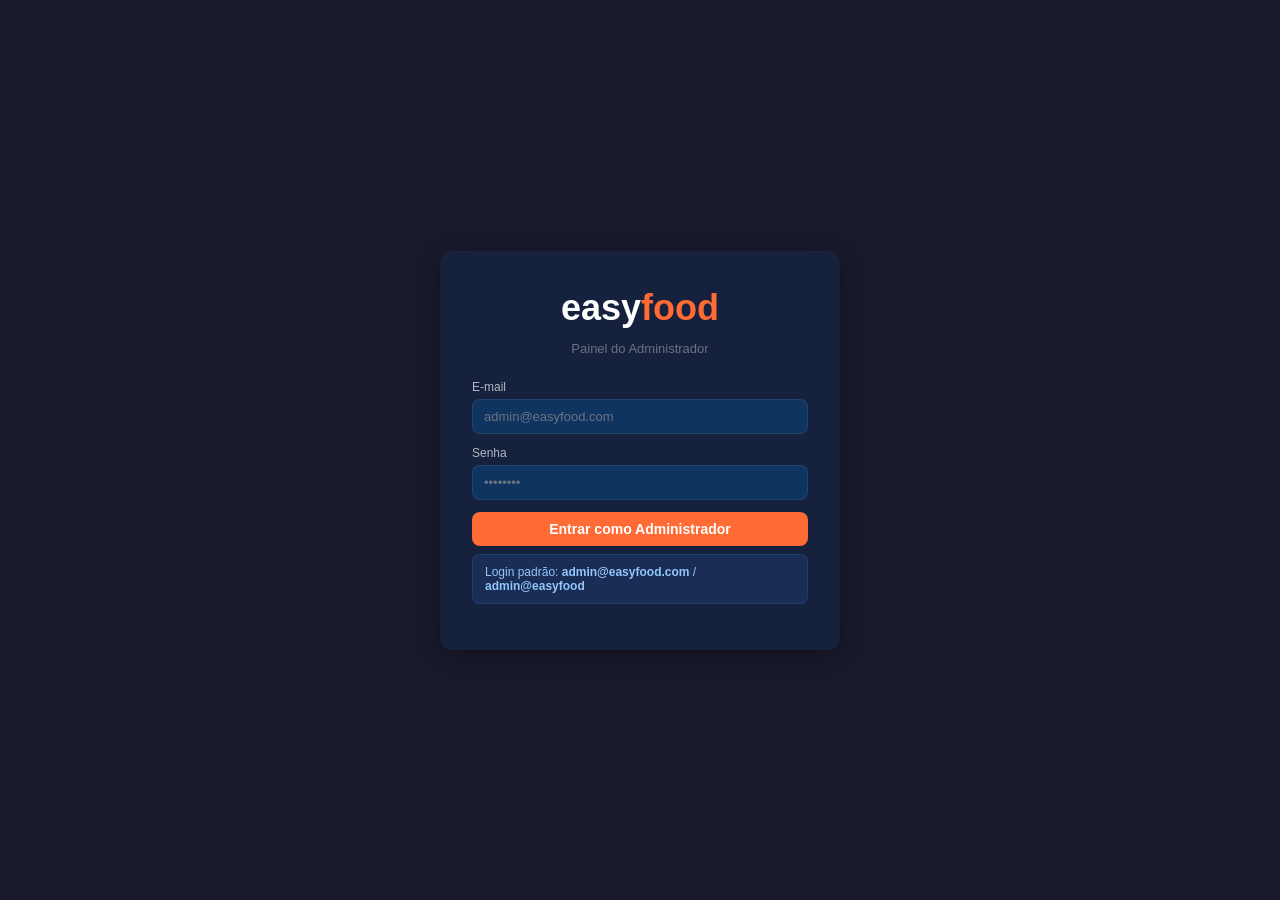
==== commit e1a77fc9: "corrigindo a versão web corrigindo a versão web" ====
--- a/templates/admin.html
+++ b/templates/admin.html
@@ -4,7 +4,7 @@
   <meta charset="UTF-8">
   <meta name="viewport" content="width=device-width, initial-scale=1.0">
   <title>EasyFood - Administrador</title>
-  <link rel="stylesheet" href="/static/css/style.css">
+  <link rel="stylesheet" href="/static/css/panel.css">
   <style>
     .flex-between { display:flex; justify-content:space-between; align-items:center; }
     .fw-bold      { font-weight:700; }
--- a/static/css/panel.css
+++ b/static/css/panel.css
@@ -0,0 +1,285 @@
+/* =============================================================
+   EASYFOOD - Panel Styles (restaurant.html + admin.html)
+   Desktop-first, totalmente responsivo
+   ============================================================= */
+
+:root {
+  --primary:        #FF6B35;
+  --primary-dark:   #E85A20;
+  --secondary:      #2EC4B6;
+  --bg-dark:        #1A1A2E;
+  --bg-card:        #16213E;
+  --bg-input:       #0F3460;
+  --text-primary:   #FFFFFF;
+  --text-secondary: #B0B8C1;
+  --text-muted:     #6B7280;
+  --success:        #22C55E;
+  --warning:        #F59E0B;
+  --danger:         #EF4444;
+  --info:           #3B82F6;
+  --radius:         12px;
+  --radius-sm:      8px;
+  --shadow:         0 4px 24px rgba(0,0,0,0.4);
+  --sidebar-w:      220px;
+  --header-h:       58px;
+}
+
+*, *::before, *::after { box-sizing: border-box; margin: 0; padding: 0; }
+
+html, body {
+  height: 100%;
+  font-family: -apple-system, BlinkMacSystemFont, "Segoe UI", Roboto, sans-serif;
+  background: var(--bg-dark);
+  color: var(--text-primary);
+  overflow: hidden;
+  font-size: 14px;
+}
+
+/* ═══════════════════════════════════════════════════════════
+   APP SHELL
+   ═══════════════════════════════════════════════════════════ */
+#app { width: 100%; height: 100dvh; display: flex; flex-direction: column; overflow: hidden; }
+.screen { display: none; flex-direction: column; height: 100%; overflow: hidden; }
+.screen.active { display: flex; }
+
+/* ── Login screen ─────────────────────────────────────────── */
+.login-wrapper {
+  display: flex; align-items: center; justify-content: center;
+  height: 100%; background: var(--bg-dark);
+}
+.login-box {
+  background: var(--bg-card); border-radius: var(--radius);
+  padding: 36px 32px; width: 100%; max-width: 400px;
+  box-shadow: var(--shadow);
+}
+.logo { font-size: 32px; font-weight: 800; }
+.logo span { color: var(--primary); }
+
+/* ── Panel Layout ─────────────────────────────────────────── */
+.panel-layout { display: flex; height: 100%; overflow: hidden; }
+
+/* ── Sidebar ──────────────────────────────────────────────── */
+.sidebar {
+  width: var(--sidebar-w); min-width: var(--sidebar-w);
+  background: var(--bg-card);
+  border-right: 1px solid rgba(255,255,255,.07);
+  display: flex; flex-direction: column; overflow: hidden; flex-shrink: 0;
+}
+.sidebar-logo {
+  padding: 18px 16px 14px;
+  font-size: 20px; font-weight: 800;
+  border-bottom: 1px solid rgba(255,255,255,.07); flex-shrink: 0;
+}
+.sidebar-logo span { color: var(--primary); }
+.sidebar-subtitle { font-size: 11px; color: var(--text-muted); margin-top: 2px; font-weight: 400; }
+.sidebar-user {
+  padding: 10px 16px; border-bottom: 1px solid rgba(255,255,255,.07); flex-shrink: 0;
+}
+.sidebar-user-name { font-size: 13px; font-weight: 600; white-space: nowrap; overflow: hidden; text-overflow: ellipsis; }
+.sidebar-user-role { font-size: 11px; color: var(--text-muted); margin-top: 2px; }
+.sidebar-nav { flex: 1; overflow-y: auto; padding: 6px 0; }
+.sidebar-nav::-webkit-scrollbar { width: 3px; }
+.sidebar-nav::-webkit-scrollbar-thumb { background: rgba(255,255,255,.1); border-radius: 2px; }
+.nav-item {
+  display: flex; align-items: center; gap: 10px;
+  padding: 10px 16px; cursor: pointer;
+  color: var(--text-secondary); font-size: 13px; font-weight: 500;
+  border-left: 3px solid transparent; transition: all .15s;
+  white-space: nowrap; user-select: none;
+}
+.nav-item:hover { background: rgba(255,255,255,.04); color: var(--text-primary); }
+.nav-item.active { background: rgba(255,107,53,.12); color: var(--primary); border-left-color: var(--primary); font-weight: 700; }
+.nav-icon { font-size: 15px; width: 20px; text-align: center; flex-shrink: 0; }
+.sidebar-footer { padding: 10px 16px; border-top: 1px solid rgba(255,255,255,.07); flex-shrink: 0; }
+
+/* ── Main Content ─────────────────────────────────────────── */
+.main-content { flex: 1; display: flex; flex-direction: column; overflow: hidden; min-width: 0; }
+.main-header {
+  height: var(--header-h); min-height: var(--header-h);
+  background: var(--bg-card); border-bottom: 1px solid rgba(255,255,255,.07);
+  display: flex; align-items: center; padding: 0 20px; gap: 12px; flex-shrink: 0;
+}
+.main-header h1 { font-size: 17px; font-weight: 700; flex: 1; }
+.main-body { flex: 1; overflow-y: auto; padding: 18px 20px; }
+.main-body::-webkit-scrollbar { width: 5px; }
+.main-body::-webkit-scrollbar-thumb { background: rgba(255,255,255,.1); border-radius: 3px; }
+
+/* ── Tab Content ──────────────────────────────────────────── */
+.tab-content { display: none; }
+.tab-content.active { display: block; }
+
+/* ═══════════════════════════════════════════════════════════
+   COMPONENTES
+   ═══════════════════════════════════════════════════════════ */
+
+/* ── Cards ────────────────────────────────────────────────── */
+.card {
+  background: var(--bg-card); border-radius: var(--radius);
+  padding: 14px; margin-bottom: 10px; box-shadow: var(--shadow);
+}
+.card-row { display: flex; align-items: center; justify-content: space-between; gap: 8px; }
+
+/* ── Stats Grid ───────────────────────────────────────────── */
+.stats-grid { display: grid; grid-template-columns: repeat(4, 1fr); gap: 12px; margin-bottom: 18px; }
+.stat-card  { background: var(--bg-card); border-radius: var(--radius); padding: 14px; }
+.stat-value { font-size: 26px; font-weight: 800; color: var(--primary); }
+.stat-label { font-size: 12px; color: var(--text-muted); margin-top: 2px; }
+
+/* ── Data Grids ───────────────────────────────────────────── */
+.data-grid      { display: grid; grid-template-columns: repeat(auto-fill, minmax(300px, 1fr)); gap: 10px; }
+.data-grid-wide { display: grid; grid-template-columns: repeat(auto-fill, minmax(420px, 1fr)); gap: 10px; }
+
+/* ── Table ────────────────────────────────────────────────── */
+.table-wrap { overflow-x: auto; border-radius: var(--radius); }
+table { width: 100%; border-collapse: collapse; }
+thead tr { background: rgba(255,255,255,.05); }
+th, td { padding: 9px 12px; text-align: left; font-size: 13px; border-bottom: 1px solid rgba(255,255,255,.05); }
+th { font-weight: 600; color: var(--text-muted); font-size: 11px; text-transform: uppercase; letter-spacing: .4px; }
+tbody tr:hover { background: rgba(255,255,255,.03); }
+tbody tr:last-child td { border-bottom: none; }
+
+/* ── Buttons ──────────────────────────────────────────────── */
+.btn {
+  display: inline-flex; align-items: center; justify-content: center;
+  border: none; cursor: pointer; font-size: 14px; font-weight: 600;
+  border-radius: var(--radius-sm); padding: 9px 16px;
+  transition: opacity .15s, transform .1s; gap: 5px; white-space: nowrap;
+}
+.btn:active { transform: scale(0.97); opacity: 0.85; }
+.btn-primary   { background: var(--primary);  color: #fff; }
+.btn-secondary { background: var(--bg-input); color: var(--text-primary); }
+.btn-success   { background: var(--success);  color: #fff; }
+.btn-danger    { background: var(--danger);   color: #fff; }
+.btn-info      { background: var(--info);     color: #fff; }
+.btn-warning   { background: var(--warning);  color: #000; }
+.btn-outline   { background: transparent; border: 1.5px solid var(--primary); color: var(--primary); }
+.btn-block     { width: 100%; }
+.btn-sm        { padding: 6px 12px; font-size: 12px; border-radius: 6px; }
+.btn-xs        { padding: 4px 8px;  font-size: 11px; border-radius: 5px; }
+
+/* ── Inputs ───────────────────────────────────────────────── */
+.input-group { margin-bottom: 12px; }
+.input-group label { display: block; margin-bottom: 5px; font-size: 12px; font-weight: 500; color: var(--text-secondary); }
+input, select, textarea {
+  width: 100%; background: var(--bg-input);
+  border: 1px solid rgba(255,255,255,.08); border-radius: var(--radius-sm);
+  color: var(--text-primary); padding: 9px 11px; font-size: 13px;
+  outline: none; transition: border-color .15s; font-family: inherit;
+}
+input:focus, select:focus, textarea:focus { border-color: var(--primary); }
+input::placeholder, textarea::placeholder { color: var(--text-muted); }
+select option { background: var(--bg-card); }
+textarea { resize: vertical; min-height: 70px; }
+
+/* ── Form Grids ───────────────────────────────────────────── */
+.form-grid   { display: grid; grid-template-columns: 1fr 1fr; gap: 0 14px; }
+.form-grid-3 { display: grid; grid-template-columns: 1fr 1fr 1fr; gap: 0 14px; }
+.col-span-2  { grid-column: span 2; }
+.col-span-3  { grid-column: span 3; }
+
+/* ── Badges ───────────────────────────────────────────────── */
+.badge {
+  display: inline-flex; align-items: center;
+  padding: 2px 9px; border-radius: 20px;
+  font-size: 11px; font-weight: 700; white-space: nowrap;
+}
+.badge-pending   { background: rgba(245,158,11,.15); color: var(--warning); }
+.badge-confirmed { background: rgba(59,130,246,.15);  color: var(--info); }
+.badge-preparing { background: rgba(255,107,53,.15);  color: var(--primary); }
+.badge-ready     { background: rgba(46,196,182,.15);  color: var(--secondary); }
+.badge-delivered { background: rgba(34,197,94,.15);   color: var(--success); }
+.badge-cancelled { background: rgba(239,68,68,.15);   color: var(--danger); }
+.badge-success   { background: rgba(34,197,94,.15);   color: var(--success); }
+.badge-danger    { background: rgba(239,68,68,.15);   color: var(--danger); }
+.badge-muted     { background: rgba(255,255,255,.08); color: var(--text-muted); }
+.badge-info      { background: rgba(59,130,246,.15);  color: var(--info); }
+
+/* ── Alerts ───────────────────────────────────────────────── */
+.alert { padding: 10px 12px; border-radius: var(--radius-sm); font-size: 13px; margin-bottom: 10px; }
+.alert-danger  { background: rgba(239,68,68,.12);   color: #fca5a5; border: 1px solid rgba(239,68,68,.2); }
+.alert-success { background: rgba(34,197,94,.12);   color: #86efac; border: 1px solid rgba(34,197,94,.2); }
+.alert-info    { background: rgba(59,130,246,.12);  color: #93c5fd; border: 1px solid rgba(59,130,246,.2); }
+.alert-warning { background: rgba(245,158,11,.12);  color: #fcd34d; border: 1px solid rgba(245,158,11,.2); }
+
+/* ── Filter Chips ─────────────────────────────────────────── */
+.filter-chips { display: flex; gap: 6px; flex-wrap: wrap; margin-bottom: 14px; }
+.chip {
+  padding: 5px 13px; border-radius: 20px; font-size: 12px; font-weight: 600;
+  cursor: pointer; background: var(--bg-input); color: var(--text-muted);
+  border: 1px solid rgba(255,255,255,.07); transition: all .15s; white-space: nowrap;
+}
+.chip:hover { color: var(--text-primary); }
+.chip.active { background: var(--primary); color: #fff; border-color: var(--primary); }
+
+/* ── Modal ────────────────────────────────────────────────── */
+.modal-overlay { display: none; position: fixed; inset: 0; background: rgba(0,0,0,.7); align-items: center; justify-content: center; z-index: 1000; padding: 20px; }
+.modal-overlay.open { display: flex; animation: fadeIn .2s ease; }
+.modal-box { background: var(--bg-card); border-radius: var(--radius); padding: 22px; width: 100%; max-width: 520px; max-height: 90vh; overflow-y: auto; box-shadow: var(--shadow); position: relative; }
+.modal-box-lg { max-width: 700px; }
+.modal-close { position: absolute; top: 12px; right: 12px; background: none; border: none; color: var(--text-muted); font-size: 19px; cursor: pointer; padding: 4px 8px; }
+.modal-close:hover { color: var(--text-primary); }
+.modal-title { font-size: 16px; font-weight: 700; margin-bottom: 14px; padding-right: 28px; }
+
+/* ── Empty / Spinner ──────────────────────────────────────── */
+.empty-state { text-align: center; padding: 44px 20px; color: var(--text-muted); }
+.empty-icon  { font-size: 44px; margin-bottom: 10px; }
+.spinner     { text-align: center; padding: 28px; color: var(--text-muted); font-size: 13px; }
+
+/* ── Section / Toolbar ────────────────────────────────────── */
+.section-title { font-size: 15px; font-weight: 700; margin-bottom: 12px; }
+.toolbar { display: flex; align-items: center; gap: 8px; flex-wrap: wrap; margin-bottom: 14px; }
+.toolbar .spacer { flex: 1; }
+
+/* ── Toast ────────────────────────────────────────────────── */
+#toast-container { position: fixed; top: 14px; right: 14px; z-index: 9999; display: flex; flex-direction: column; gap: 6px; }
+.toast { padding: 10px 16px; border-radius: var(--radius-sm); font-size: 13px; font-weight: 600; box-shadow: var(--shadow); animation: slideIn .25s ease; max-width: 300px; }
+.toast-success { background: var(--success); color: #fff; }
+.toast-error   { background: var(--danger);  color: #fff; }
+.toast-info    { background: var(--info);     color: #fff; }
+
+/* ── Helpers ──────────────────────────────────────────────── */
+.text-primary   { color: var(--text-primary); }
+.text-secondary { color: var(--text-secondary); }
+.text-muted     { color: var(--text-muted); }
+.text-success   { color: var(--success); }
+.text-danger    { color: var(--danger); }
+.text-center    { text-align: center; }
+.fw-bold        { font-weight: 700; }
+.hidden         { display: none !important; }
+.flex           { display: flex; }
+.items-center   { align-items: center; }
+.justify-between{ justify-content: space-between; }
+.gap-8          { gap: 8px; }
+.mt-4  { margin-top: 4px; }
+.mt-8  { margin-top: 8px; }
+.mt-12 { margin-top: 12px; }
+.mt-16 { margin-top: 16px; }
+.mb-4  { margin-bottom: 4px; }
+.mb-6  { margin-bottom: 6px; }
+.mb-8  { margin-bottom: 8px; }
+.mb-10 { margin-bottom: 10px; }
+.mb-12 { margin-bottom: 12px; }
+.mb-16 { margin-bottom: 16px; }
+.w-full { width: 100%; }
+.divider { border: none; border-top: 1px solid rgba(255,255,255,.07); margin: 12px 0; }
+
+/* ── Mobile (hamburguer) ──────────────────────────────────── */
+.mobile-menu-btn { display: none; }
+@media (max-width: 680px) {
+  .sidebar { display: none; }
+  .sidebar.open { display: flex; position: fixed; inset: 0; z-index: 200; width: 260px; }
+  .sidebar-overlay { display: none; position: fixed; inset: 0; background: rgba(0,0,0,.5); z-index: 199; }
+  .sidebar-overlay.open { display: block; }
+  .mobile-menu-btn { display: flex !important; }
+  .main-body { padding: 12px; }
+  .form-grid, .form-grid-3 { grid-template-columns: 1fr; }
+  .col-span-2, .col-span-3 { grid-column: span 1; }
+  .stats-grid { grid-template-columns: 1fr 1fr; }
+  .data-grid, .data-grid-wide { grid-template-columns: 1fr; }
+}
+@media (max-width: 480px) {
+  .stats-grid { grid-template-columns: 1fr; }
+}
+
+@keyframes fadeIn  { from { opacity: 0; } to { opacity: 1; } }
+@keyframes slideIn { from { opacity: 0; transform: translateX(16px); } to { opacity: 1; transform: none; } }
